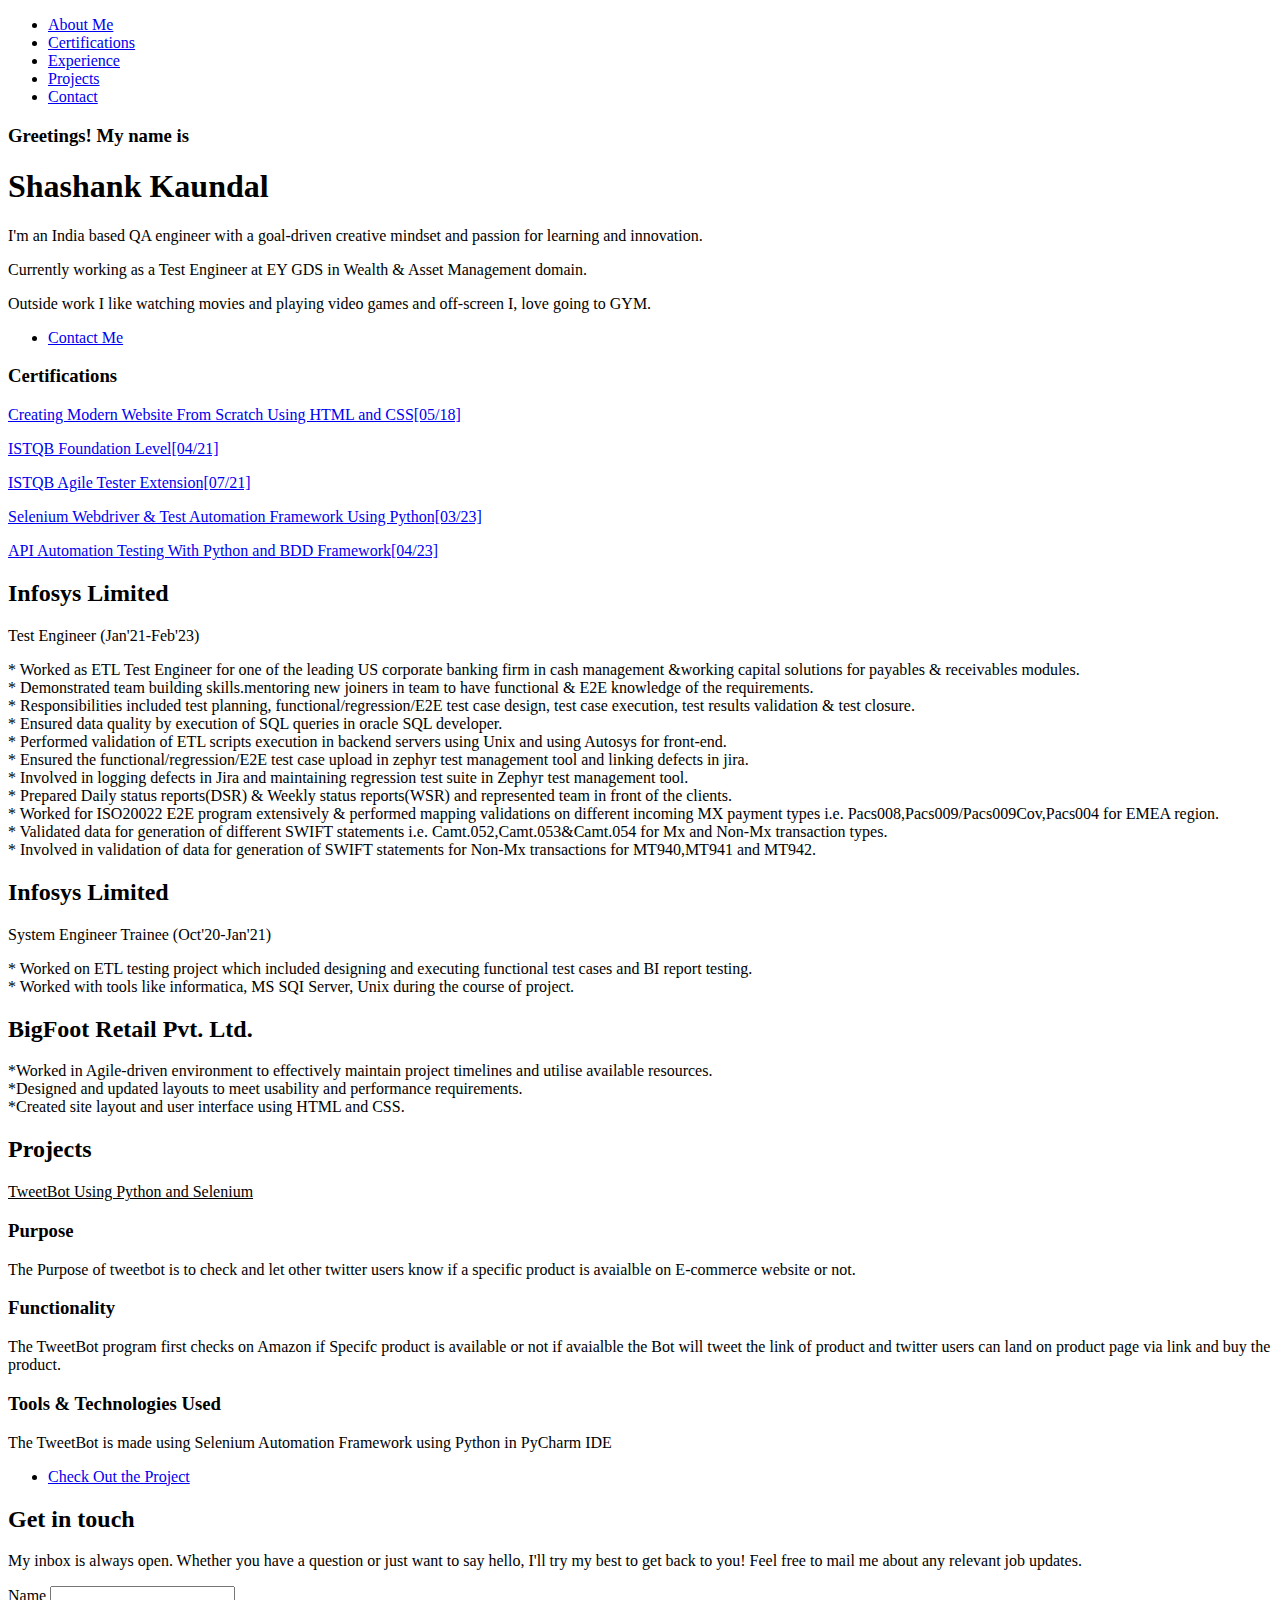
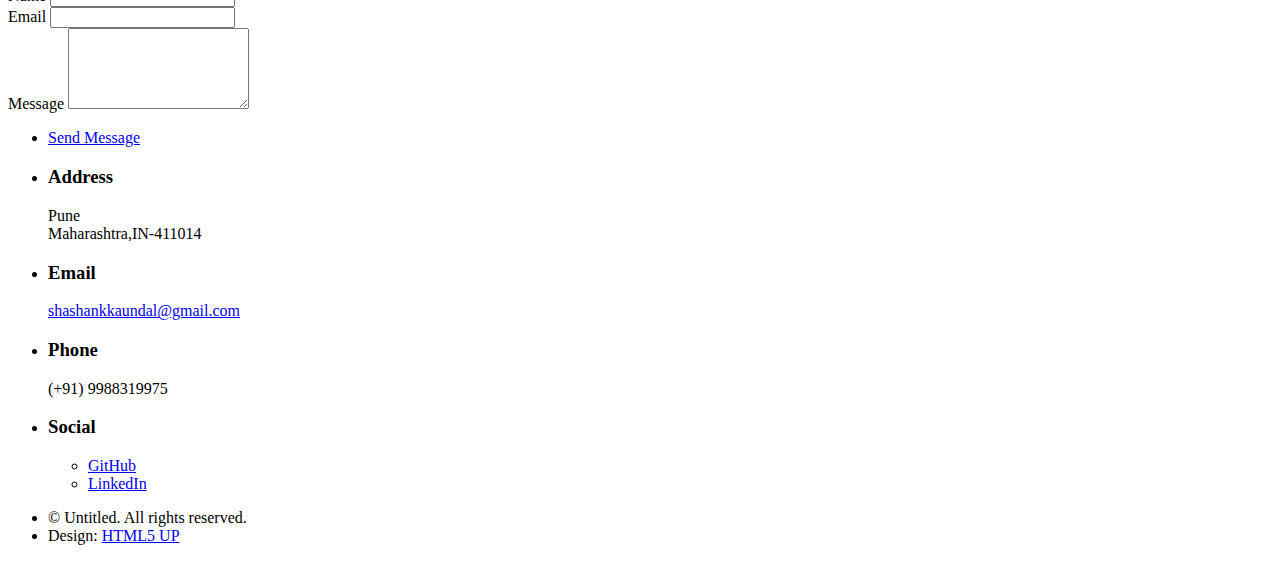
==== index.html @ abe7298a "Update index.html" ====
<!DOCTYPE HTML>
<!--
	Hyperspace by HTML5 UP
	html5up.net | @ajlkn
	Free for personal and commercial use under the CCA 3.0 license (html5up.net/license)
-->
<html>
	<head>
		<title>Shashank Kaundal|QA Engineer</title>
		<meta charset="utf-8" />
		<meta name="viewport" content="width=device-width, initial-scale=1, user-scalable=no" />
		<link rel="stylesheet" href="assets/css/main.css" />
		<noscript><link rel="stylesheet" href="assets/css/noscript.css" /></noscript>
	</head>
	<body class="is-preload">

		<!-- Sidebar -->
			<section id="sidebar">
				<div class="inner">
					<nav>
						<ul>
							<li><a href="#intro">About Me</a></li>
							<li><a href="#cert">Certifications</a></li>
							<li><a href="#one">Experience</a></li>
							<li><a href="#two">Projects</a></li>
							<li><a href="#three">Contact</a></li>
						</ul>
					</nav>
				</div>
			</section>

		<!-- Wrapper -->
			<div id="wrapper">

				<!-- Intro -->
					<section id="intro" class="wrapper style1 fullscreen fade-up">
						<div class="inner">
							<h3>Greetings! My name is</h3>
							<h1>Shashank Kaundal</h1>
							<p>I'm an India based QA engineer with a goal-driven creative mindset and passion for learning and innovation.</p>
							<p>Currently working as a Test Engineer at EY GDS in Wealth & Asset Management domain.</p>
							<p>Outside work I like watching movies and playing video games and off-screen I, love going to GYM.</p>
							<ul class="actions">
								<li><a href="mailto:shashankkaundal@gmail.com" class="button scrolly">Contact Me</a></li>
							</ul>
						</div>
					</section>
					<section id="cert" class="wrapper style1 fullscreen fade-up">
						<div class="inner">
							<h3>Certifications</h3>
							<p><a href="https://drive.google.com/file/d/1XDb8LuTOlUPNH7lsBdjl_20K98E5d70w/view?usp=share_link">Creating Modern Website From Scratch Using HTML and CSS[05/18]</a></p>
							<p><a href="https://drive.google.com/file/d/17c0tXVzZQD7dMfBLfpVG2YhZZdch17sy/view?usp=drivesdk">ISTQB Foundation Level[04/21]</a></p>
							<p><a href="https://drive.google.com/file/d/1-BPIuNKydvJemcDbdns-82IUdzL4tu5y/view?usp=drivesdk">ISTQB Agile Tester Extension[07/21]</a></p>
							<p><a href="https://drive.google.com/file/d/1f2ymbX5wOHM3FP0wJYSch7BmMf90cUG2/view?usp=share_link">Selenium Webdriver & Test Automation Framework Using Python[03/23]</a></p>
							<p><a href="https://drive.google.com/file/d/1tsW9XrGLV5YlXrchOOyZSAIXMHl1Oz5q/view?usp=drivesdk">API Automation Testing With Python and BDD Framework[04/23]</a></p>

						</div>
					</section>

				<!-- One -->
					<section id="one" class="wrapper style2 spotlights">
						<section>
							<div class="content">
								<div class="inner">
									<h2>Infosys Limited</h2>
									<p>Test Engineer (Jan'21-Feb'23)</p>
									<p>* Worked as ETL Test Engineer for one of the leading US corporate banking firm in cash management &working capital solutions for payables & receivables modules.</br>
									* Demonstrated team building skills.mentoring new joiners in team to have functional & E2E knowledge of the requirements.</br>
									* Responsibilities included test planning, functional/regression/E2E test case design, test case execution, test results validation & test closure.</br>
									* Ensured data quality by execution of SQL queries in oracle SQL developer.</br>
									* Performed validation of ETL scripts execution in backend servers using Unix and using Autosys for front-end.</br>
									* Ensured the functional/regression/E2E test case upload in zephyr test management tool and linking defects in jira.</br>
									* Involved in logging defects in Jira and maintaining regression test suite in Zephyr test management tool.</br>
									* Prepared Daily status reports(DSR) & Weekly status reports(WSR) and represented team in front of the clients.</br>
									* Worked for ISO20022 E2E program extensively & performed mapping validations on different incoming MX payment types i.e. Pacs008,Pacs009/Pacs009Cov,Pacs004 for EMEA region.</br>
									* Validated data for generation of different SWIFT statements i.e. Camt.052,Camt.053&Camt.054 for Mx and Non-Mx transaction types.</br>
									* Involved in validation of data for generation of SWIFT statements for Non-Mx transactions for MT940,MT941 and MT942.</br></p>
									<ul class="actions">
									<!--<li><a href="generic.html" class="button">Learn more</a></li>-->
									</ul>
								</div>
							</div>
						</section>
						<section>
							<!--<a href="#" class="image"><img src="images/pic02.jpg" alt="" data-position="top center" /></a>-->
							<div class="content">
								<div class="inner">
									<h2>Infosys Limited</h2>
									<p>System Engineer Trainee (Oct'20-Jan'21)</p>
									<p>* Worked on ETL testing project which included designing and executing functional test cases and BI report testing.</br>
									* Worked with tools like informatica, MS SQI Server, Unix during the course of project.</p>

									<ul class="actions">
										<!--<li><a href="generic.html" class="button">Learn more</a></li>-->
									</ul>
								</div>
							</div>
						</section>
						<section>
							<!--<a href="#" class="image"><img src="images/pic03.jpg" alt="" data-position="25% 25%" /></a>-->
							<div class="content">
								<div class="inner">
									<h2>BigFoot Retail Pvt. Ltd.</h2>
									<p>*Worked in Agile-driven environment to effectively maintain project timelines and utilise available resources.</br>
									   *Designed and updated layouts to meet usability and performance requirements.</br>
									   *Created site layout and user interface using HTML and CSS.</p>
									<ul class="actions">
										<!--<li><li><a href="generic.html" class="button">Learn more</a></li>-->
									</ul>
								</div>
							</div>
						</section>
					</section>

				<!-- Two -->
					<section id="two" class="wrapper style3 fade-up">
						<div class="inner">
							<h2>Projects</h2>
							<u><p>TweetBot Using Python and Selenium</br></p></u>
								<h3>Purpose</h3>
								<p>The Purpose of tweetbot is to check and let other twitter users know if a specific product is avaialble on E-commerce website or not.</p>
								<h3>Functionality</h3>
								<p>The TweetBot program first checks on Amazon if Specifc product is available or not if avaialble the Bot will tweet the link of product and twitter users can land on product page via link and buy the product.</p>
								<h3>Tools & Technologies Used</h3>
								<p>The TweetBot is made using Selenium Automation Framework using Python in PyCharm IDE</p>
								<ul class="actions">
								<li><a href="https://github.com/Shashankkaundal/MyTweetBot" class="button">Check Out the Project</a></li>
							</ul>

								<!--</p>
								<u><p>Automated Product Buying and Checkout on E-Commerce Website</br></p></u>
								<h3>Purpose</h3>
								<p>The Automated Product Buying and Checkout on E-Commerce Website helps user in logging into the account chose the desired product and help in checkout with a single click of execution of the program.</p>
								<h3>Functionality</h3>
								<p>The TweetBot program logins the user into E-Commerce website created using wordpress and then clicks on a product and verify the purchase in cart and does the checkout for logged in user.</p>
								<h3>Tools & Technologies Used</h3>
								<p>The Project is made using Selenium Automation Framework using Python involving Pytest Library and WordPress.</p>
								</p>

							<!--<div class="features">
								<section>
									<span class="icon solid major fa-code"></span>
									<h3>Lorem ipsum amet</h3>
									<p>Phasellus convallis elit id ullam corper amet et pulvinar. Duis aliquam turpis mauris, sed ultricies erat dapibus.</p>
								</section>
								<section>
									<span class="icon solid major fa-lock"></span>
									<h3>Aliquam sed nullam</h3>
									<p>Phasellus convallis elit id ullam corper amet et pulvinar. Duis aliquam turpis mauris, sed ultricies erat dapibus.</p>
								</section>
								<section>
									<span class="icon solid major fa-cog"></span>
									<h3>Sed erat ullam corper</h3>
									<p>Phasellus convallis elit id ullam corper amet et pulvinar. Duis aliquam turpis mauris, sed ultricies erat dapibus.</p>
								</section>
								<section>
									<span class="icon solid major fa-desktop"></span>
									<h3>Veroeros quis lorem</h3>
									<p>Phasellus convallis elit id ullam corper amet et pulvinar. Duis aliquam turpis mauris, sed ultricies erat dapibus.</p>
								</section>
								<section>
									<span class="icon solid major fa-link"></span>
									<h3>Urna quis bibendum</h3>
									<p>Phasellus convallis elit id ullam corper amet et pulvinar. Duis aliquam turpis mauris, sed ultricies erat dapibus.</p>
								</section>
								<section>
									<span class="icon major fa-gem"></span>
									<h3>Aliquam urna dapibus</h3>
									<p>Phasellus convallis elit id ullam corper amet et pulvinar. Duis aliquam turpis mauris, sed ultricies erat dapibus.</p>
								</section>
							</div>-->

							<!--<ul class="actions">
								<li><a href="add link" class="button">Check Out the Project</a></li>
							</ul>-->
						</div>
					</section>

				<!-- Three -->
					<section id="three" class="wrapper style1 fade-up">
						<div class="inner">
							<h2>Get in touch</h2>
							<p>My inbox is always open. Whether you have a question or just want to say hello, I'll try my best to get back to you! Feel free to mail me about any relevant job updates.</p>
							<div class="split style1">
								<section>
									<form method="post" action="#">
										<div class="fields">
											<div class="field half">
												<label for="name">Name</label>
												<input type="text" name="name" id="name" />
											</div>
											<div class="field half">
												<label for="email">Email</label>
												<input type="text" name="email" id="email" />
											</div>
											<div class="field">
												<label for="message">Message</label>
												<textarea name="message" id="message" rows="5"></textarea>
											</div>
										</div>
										<ul class="actions">
											<li><a href="mailto:shashankkaundal@gmail.com" class="button submit">Send Message</a></li>
										</ul>
									</form>
								</section>
								<section>
									<ul class="contact">
										<li>
											<h3>Address</h3>
											<span>Pune<br />
											Maharashtra,IN-411014<br /></span>
										</li>
										<li>
											<h3>Email</h3>
											<a href="mailto:shashankkaundal@gmail.com">shashankkaundal@gmail.com</a>
										</li>
										<li>
											<h3>Phone</h3>
											<span>(+91) 9988319975</span>
										</li>
										<li>
											<h3>Social</h3>
											<ul class="icons">
												<li><a href="https://github.com/Shashankkaundal" class="icon brands fa-github"><span class="label">GitHub</span></a></li>
												<li><a href="https://www.linkedin.com/in/shashank-kaundal/" class="icon brands fa-linkedin-in"><span class="label">LinkedIn</span></a></li>
											</ul>
										</li>
									</ul>
								</section>
							</div>
						</div>
					</section>

			</div>

		<!-- Footer -->
			<footer id="footer" class="wrapper style1-alt">
				<div class="inner">
					<ul class="menu">
						<li>&copy; Untitled. All rights reserved.</li><li>Design: <a href="http://html5up.net">HTML5 UP</a></li>
					</ul>
				</div>
			</footer>

		<!-- Scripts -->
			<script src="assets/js/jquery.min.js"></script>
			<script src="assets/js/jquery.scrollex.min.js"></script>
			<script src="assets/js/jquery.scrolly.min.js"></script>
			<script src="assets/js/browser.min.js"></script>
			<script src="assets/js/breakpoints.min.js"></script>
			<script src="assets/js/util.js"></script>
			<script src="assets/js/main.js"></script>

	</body>
</html>
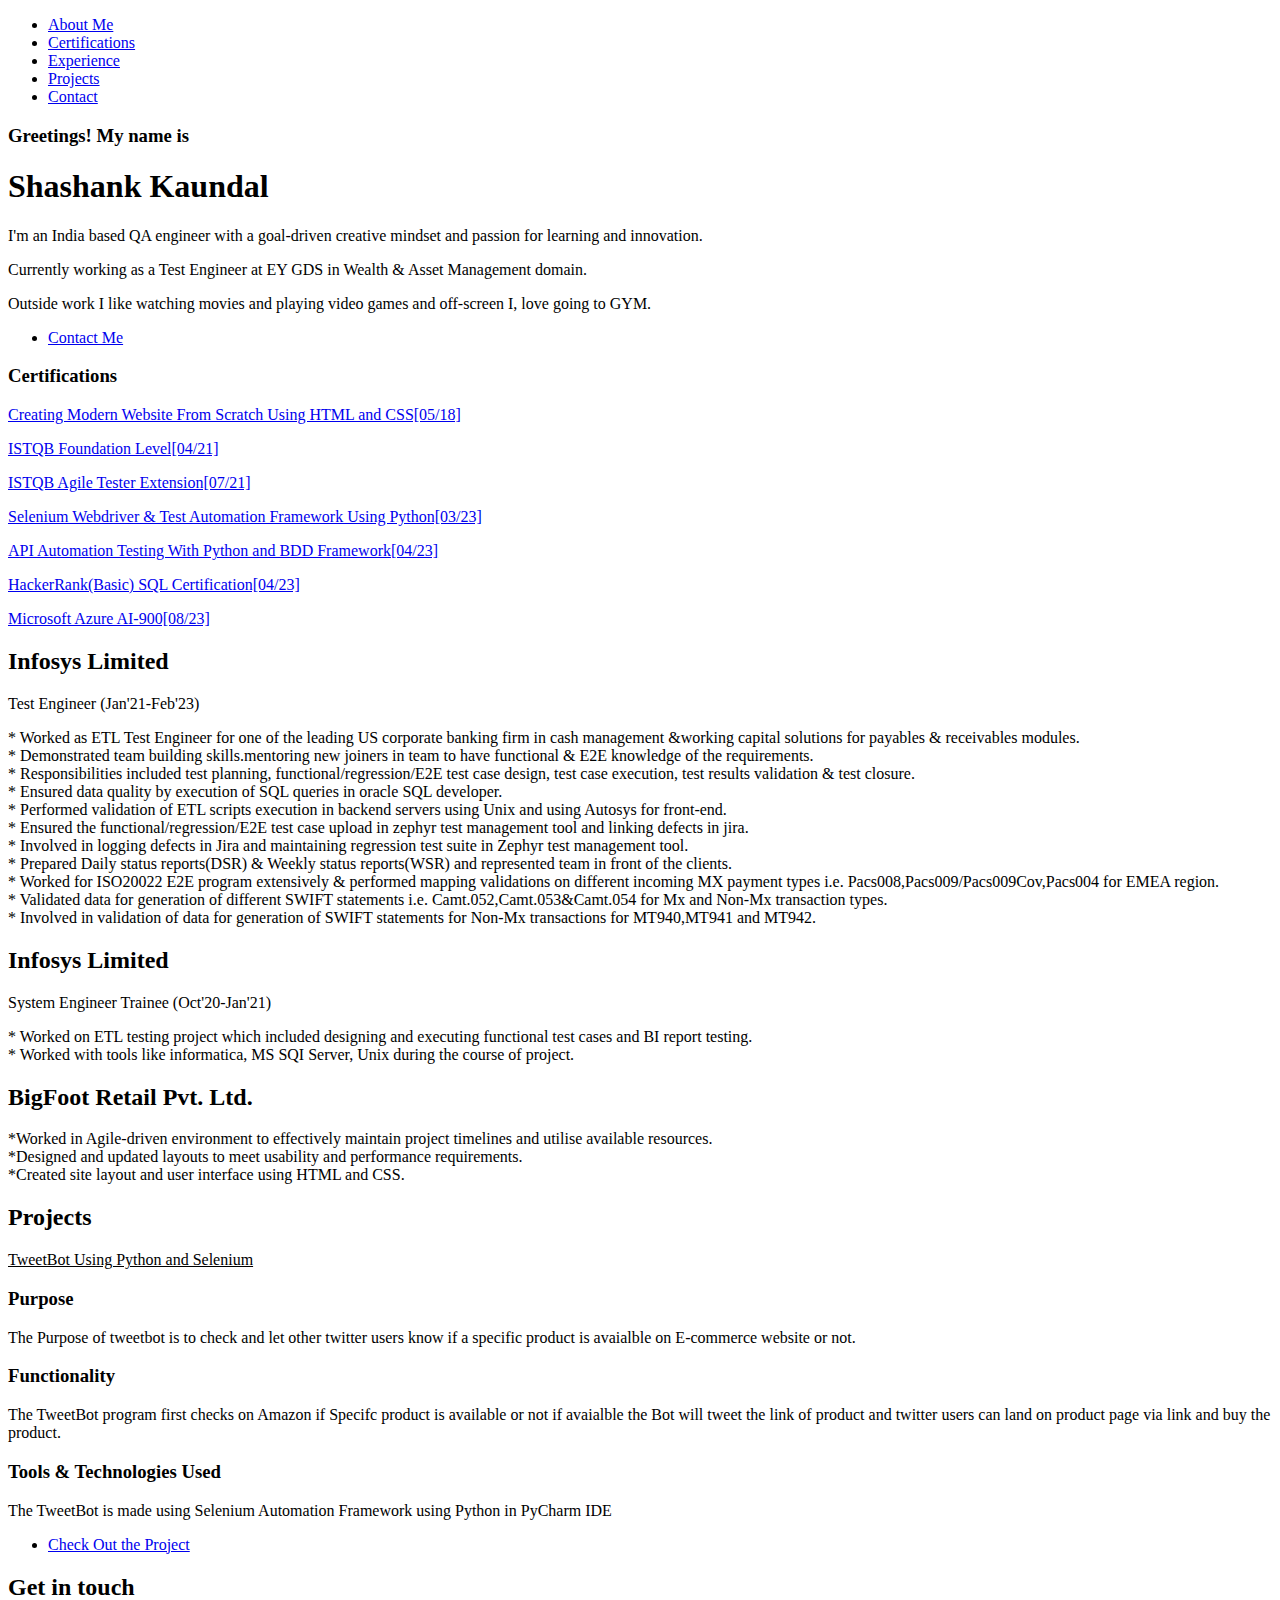
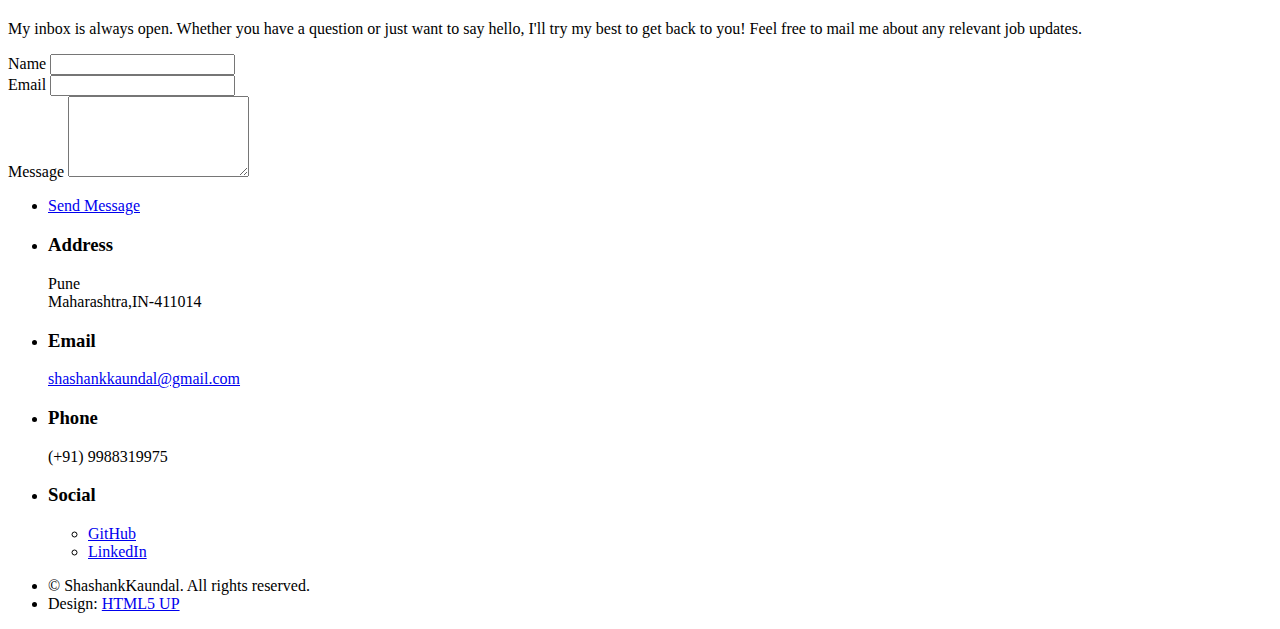
==== commit dc53942a: "Update index.html" ====
--- a/index.html
+++ b/index.html
@@ -53,6 +53,8 @@
 							<p><a href="https://drive.google.com/file/d/1-BPIuNKydvJemcDbdns-82IUdzL4tu5y/view?usp=drivesdk">ISTQB Agile Tester Extension[07/21]</a></p>
 							<p><a href="https://drive.google.com/file/d/1f2ymbX5wOHM3FP0wJYSch7BmMf90cUG2/view?usp=share_link">Selenium Webdriver & Test Automation Framework Using Python[03/23]</a></p>
 							<p><a href="https://drive.google.com/file/d/1tsW9XrGLV5YlXrchOOyZSAIXMHl1Oz5q/view?usp=drivesdk">API Automation Testing With Python and BDD Framework[04/23]</a></p>
+							<p><a href="https://drive.google.com/file/d/1MV-xZO0Cg_sKqHHGyJzh2O-heq4jQ8eX/view?usp=drivesdk">HackerRank(Basic) SQL Certification[04/23]</a></p>
+							<p><a href="https://drive.google.com/file/d/1Hx-9r-ZXdrudaIrZJKNpL_6H5CoU-_ID/view?usp=sharing">Microsoft Azure AI-900[08/23]</a></p>
 
 						</div>
 					</section>
@@ -237,7 +239,7 @@
 			<footer id="footer" class="wrapper style1-alt">
 				<div class="inner">
 					<ul class="menu">
-						<li>&copy; Untitled. All rights reserved.</li><li>Design: <a href="http://html5up.net">HTML5 UP</a></li>
+						<li>&copy; ShashankKaundal. All rights reserved.</li><li>Design: <a href="http://shashankkaundal.github.io">HTML5 UP</a></li>
 					</ul>
 				</div>
 			</footer>
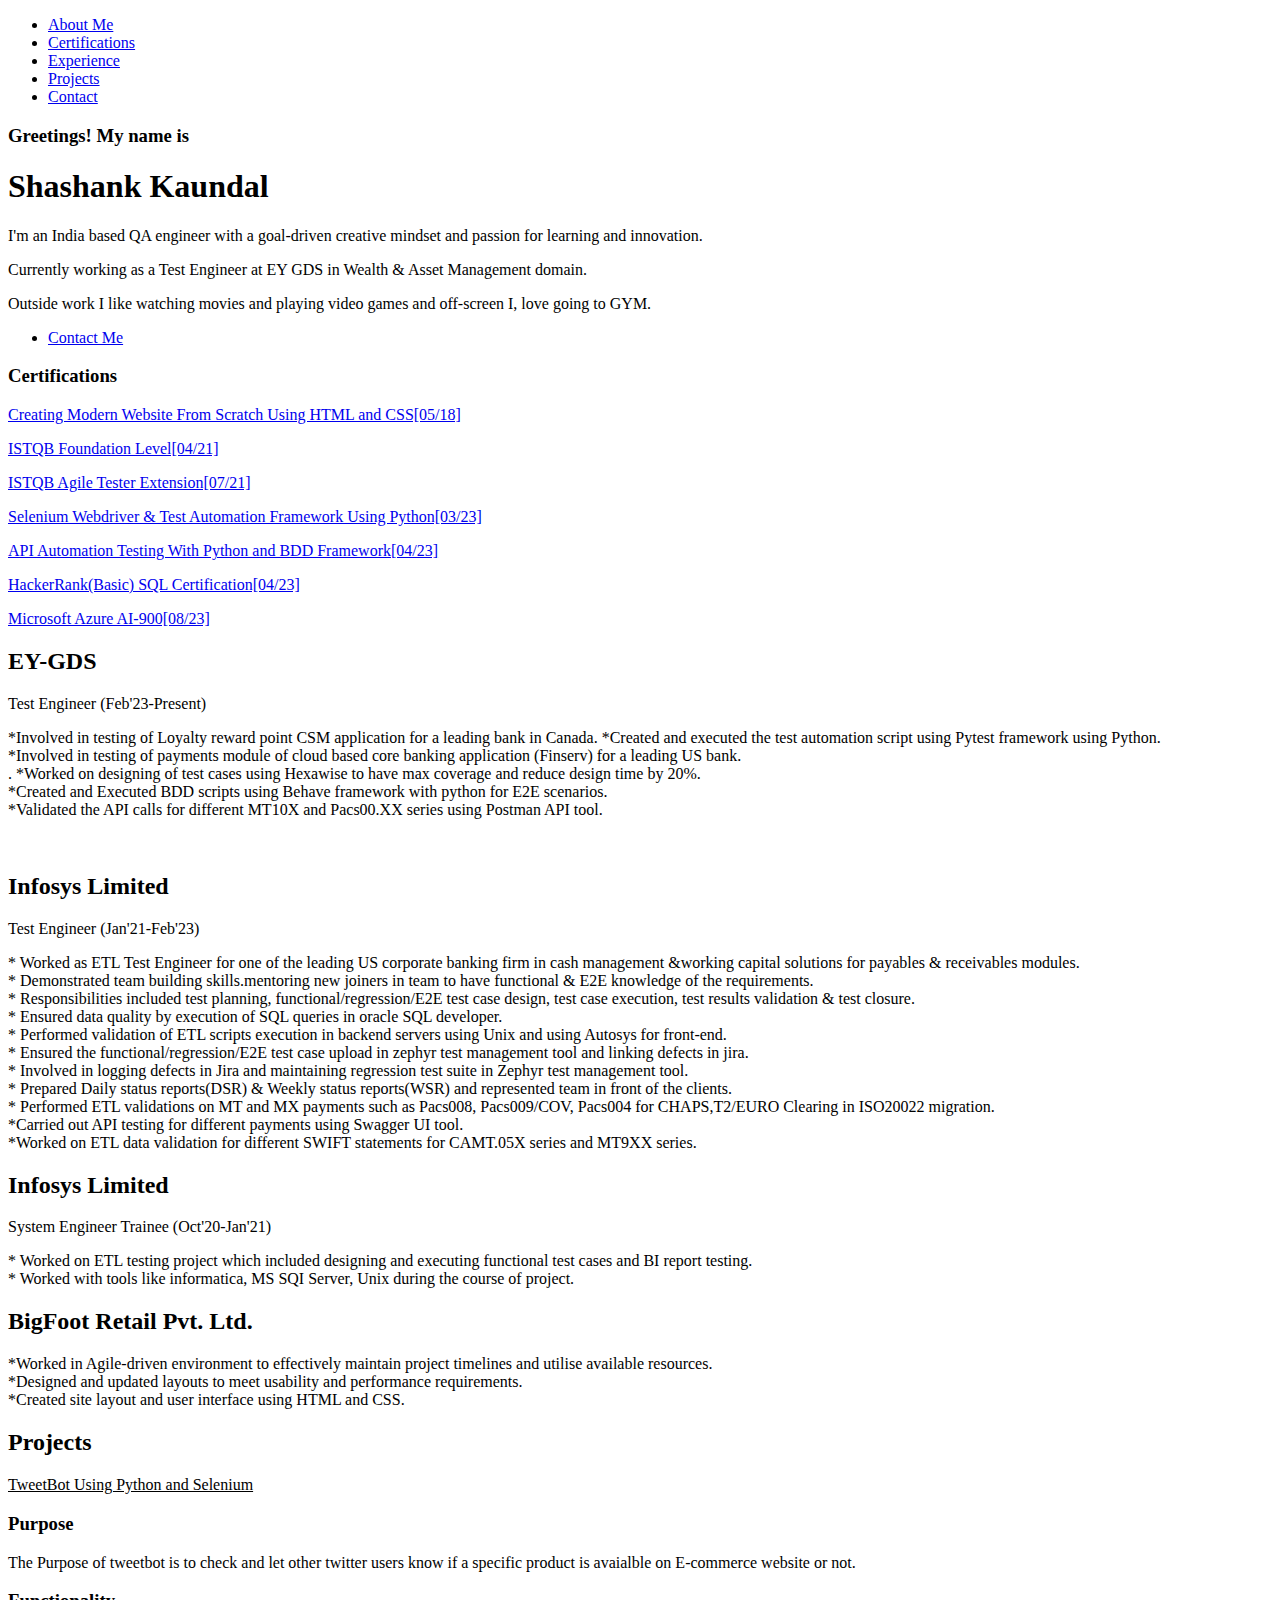
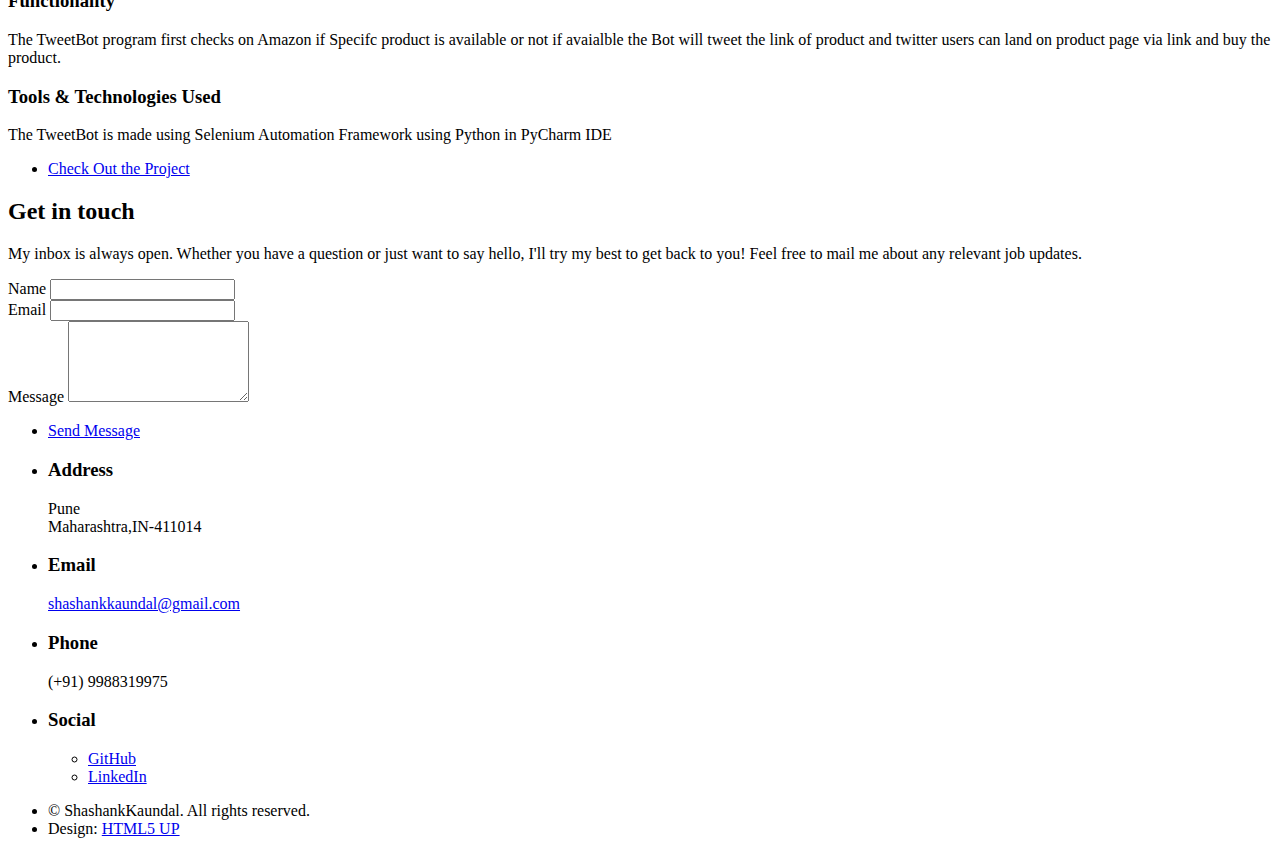
==== commit 28a4532a: "Update index.html" ====
--- a/index.html
+++ b/index.html
@@ -59,8 +59,29 @@
 						</div>
 					</section>
 
+				<section id="one" class="wrapper style1 spotlights">
+						<section>
+							<div class="content">
+								<div class="inner">
+									<h2>EY-GDS</h2>
+									<p>Test Engineer (Feb'23-Present)</p>
+									<p>*Involved in testing of Loyalty reward point CSM application for a leading bank in Canada.</br.
+									*Designed Functional Test scenarios & cases for CSM application to ensure testing of different credit/debit cards.</br>
+									*Created and executed the test automation script using Pytest framework using Python.</br>
+									*Involved in testing of payments module of cloud based core banking application (Finserv) for a leading US bank.</br>.
+									*Worked on designing of test cases using Hexawise to have max coverage and reduce design time by 20%.</br>
+									*Created and Executed BDD scripts using Behave framework with python for E2E scenarios.</br>
+									*Validated the API calls for different MT10X and Pacs00.XX series using Postman API tool.</br></p>
+									<p></br></p>
+									<ul class="actions">
+									<!--<li><a href="generic.html" class="button">Learn more</a></li>-->
+									</ul>
+								</div>
+							</div>
+						</section>
+						<section>
 				<!-- One -->
-					<section id="one" class="wrapper style2 spotlights">
+					<section id="two" class="wrapper style2 spotlights">
 						<section>
 							<div class="content">
 								<div class="inner">
@@ -74,9 +95,10 @@
 									* Ensured the functional/regression/E2E test case upload in zephyr test management tool and linking defects in jira.</br>
 									* Involved in logging defects in Jira and maintaining regression test suite in Zephyr test management tool.</br>
 									* Prepared Daily status reports(DSR) & Weekly status reports(WSR) and represented team in front of the clients.</br>
-									* Worked for ISO20022 E2E program extensively & performed mapping validations on different incoming MX payment types i.e. Pacs008,Pacs009/Pacs009Cov,Pacs004 for EMEA region.</br>
-									* Validated data for generation of different SWIFT statements i.e. Camt.052,Camt.053&Camt.054 for Mx and Non-Mx transaction types.</br>
-									* Involved in validation of data for generation of SWIFT statements for Non-Mx transactions for MT940,MT941 and MT942.</br></p>
+									* Performed ETL validations on MT and MX payments such as Pacs008, Pacs009/COV, Pacs004 for CHAPS,T2/EURO Clearing in ISO20022 migration.</br>
+									*Carried out API testing for different payments using Swagger UI tool.</br>
+									*Worked on ETL data validation for different SWIFT statements for CAMT.05X series and MT9XX series.</br>
+									</p>
 									<ul class="actions">
 									<!--<li><a href="generic.html" class="button">Learn more</a></li>-->
 									</ul>
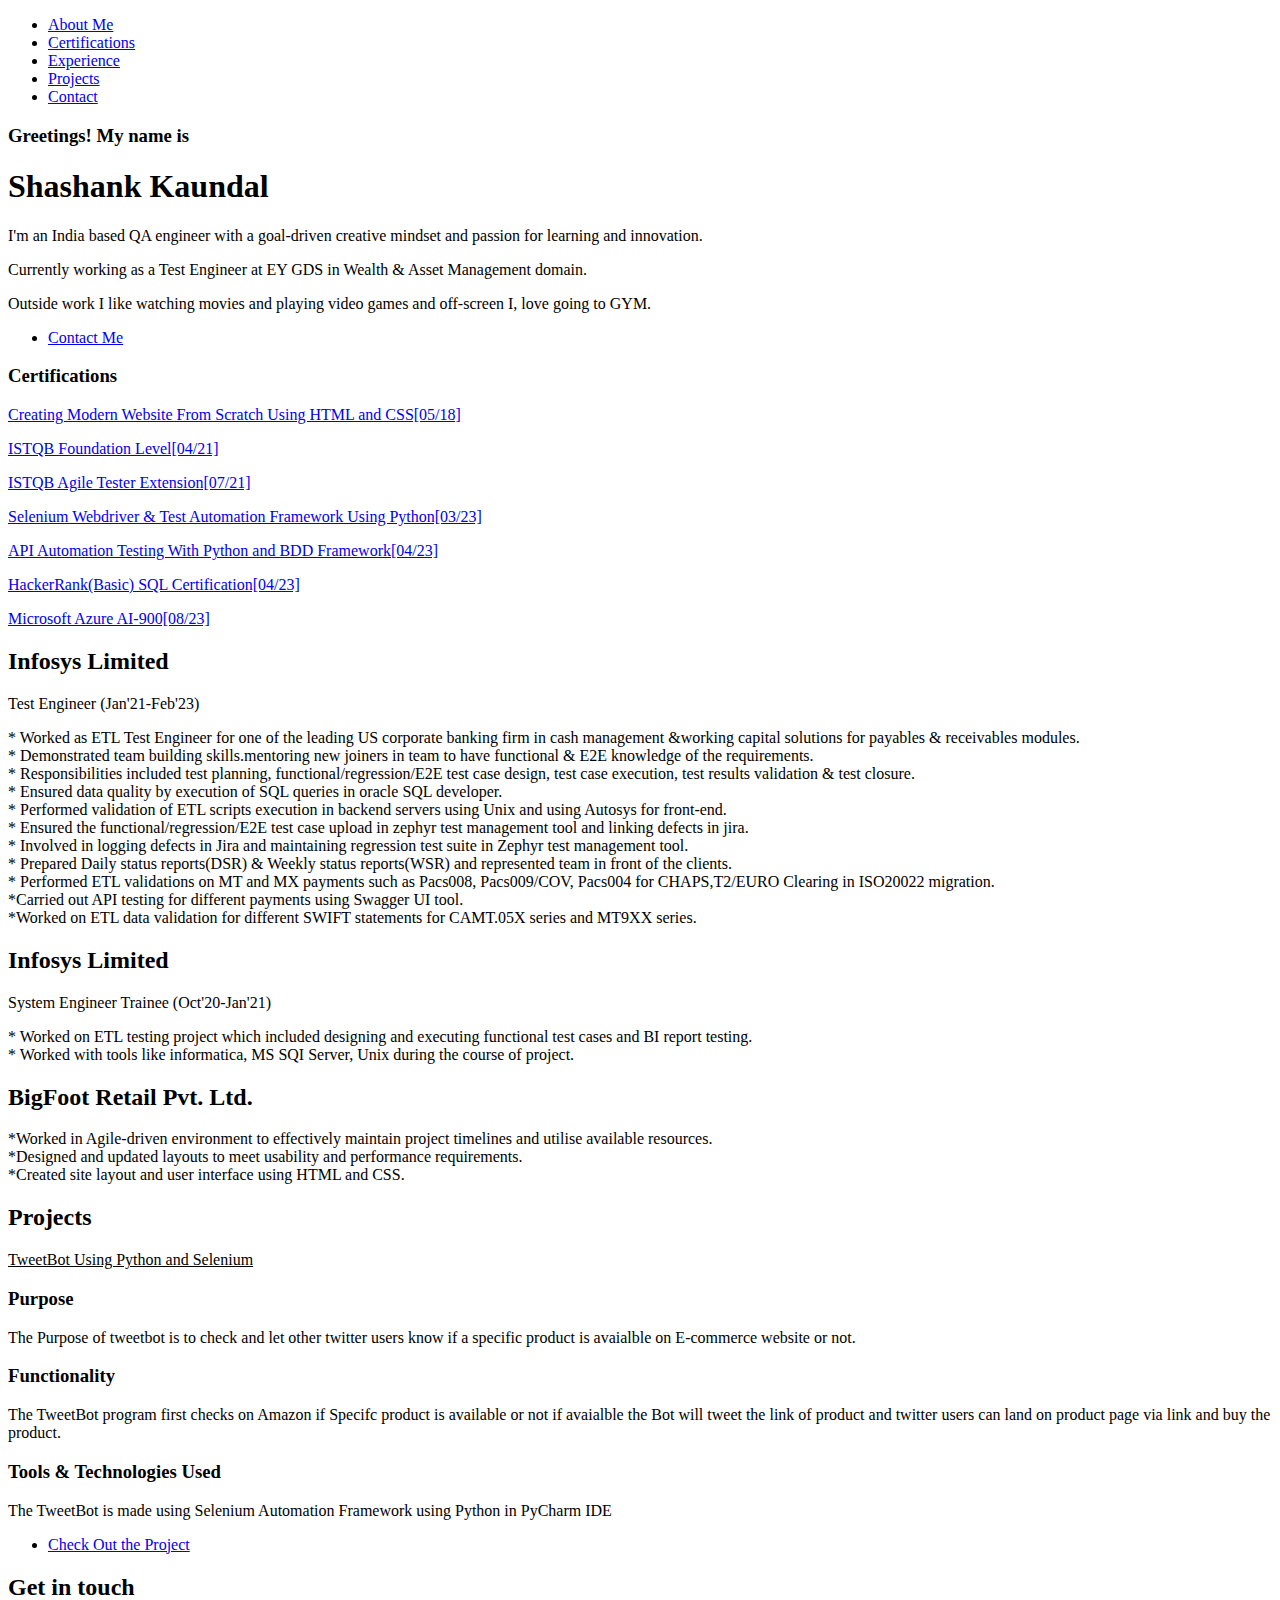
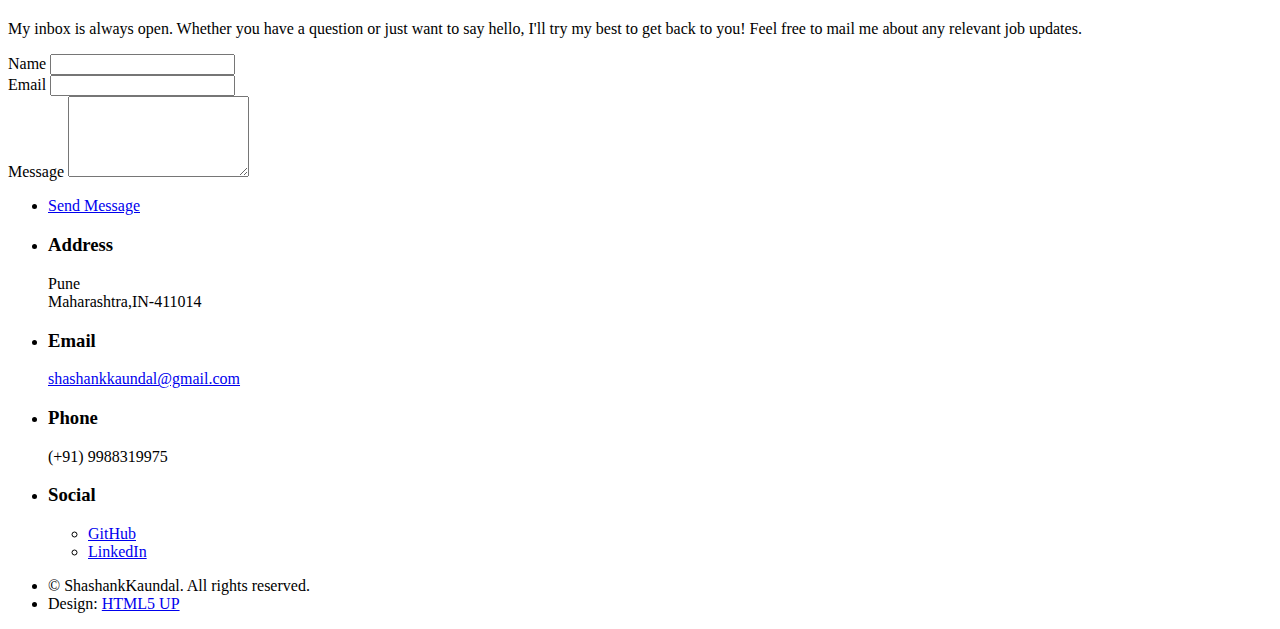
==== commit b1cdb03b: "Update index.html" ====
--- a/index.html
+++ b/index.html
@@ -59,27 +59,7 @@
 						</div>
 					</section>
 
-				<section id="one" class="wrapper style1 spotlights">
-						<section>
-							<div class="content">
-								<div class="inner">
-									<h2>EY-GDS</h2>
-									<p>Test Engineer (Feb'23-Present)</p>
-									<p>*Involved in testing of Loyalty reward point CSM application for a leading bank in Canada.</br.
-									*Designed Functional Test scenarios & cases for CSM application to ensure testing of different credit/debit cards.</br>
-									*Created and executed the test automation script using Pytest framework using Python.</br>
-									*Involved in testing of payments module of cloud based core banking application (Finserv) for a leading US bank.</br>.
-									*Worked on designing of test cases using Hexawise to have max coverage and reduce design time by 20%.</br>
-									*Created and Executed BDD scripts using Behave framework with python for E2E scenarios.</br>
-									*Validated the API calls for different MT10X and Pacs00.XX series using Postman API tool.</br></p>
-									<p></br></p>
-									<ul class="actions">
-									<!--<li><a href="generic.html" class="button">Learn more</a></li>-->
-									</ul>
-								</div>
-							</div>
-						</section>
-						<section>
+				
 				<!-- One -->
 					<section id="two" class="wrapper style2 spotlights">
 						<section>
@@ -137,7 +117,7 @@
 					</section>
 
 				<!-- Two -->
-					<section id="two" class="wrapper style3 fade-up">
+					<section id="three" class="wrapper style3 fade-up">
 						<div class="inner">
 							<h2>Projects</h2>
 							<u><p>TweetBot Using Python and Selenium</br></p></u>
@@ -201,7 +181,7 @@
 					</section>
 
 				<!-- Three -->
-					<section id="three" class="wrapper style1 fade-up">
+					<section id="four" class="wrapper style1 fade-up">
 						<div class="inner">
 							<h2>Get in touch</h2>
 							<p>My inbox is always open. Whether you have a question or just want to say hello, I'll try my best to get back to you! Feel free to mail me about any relevant job updates.</p>
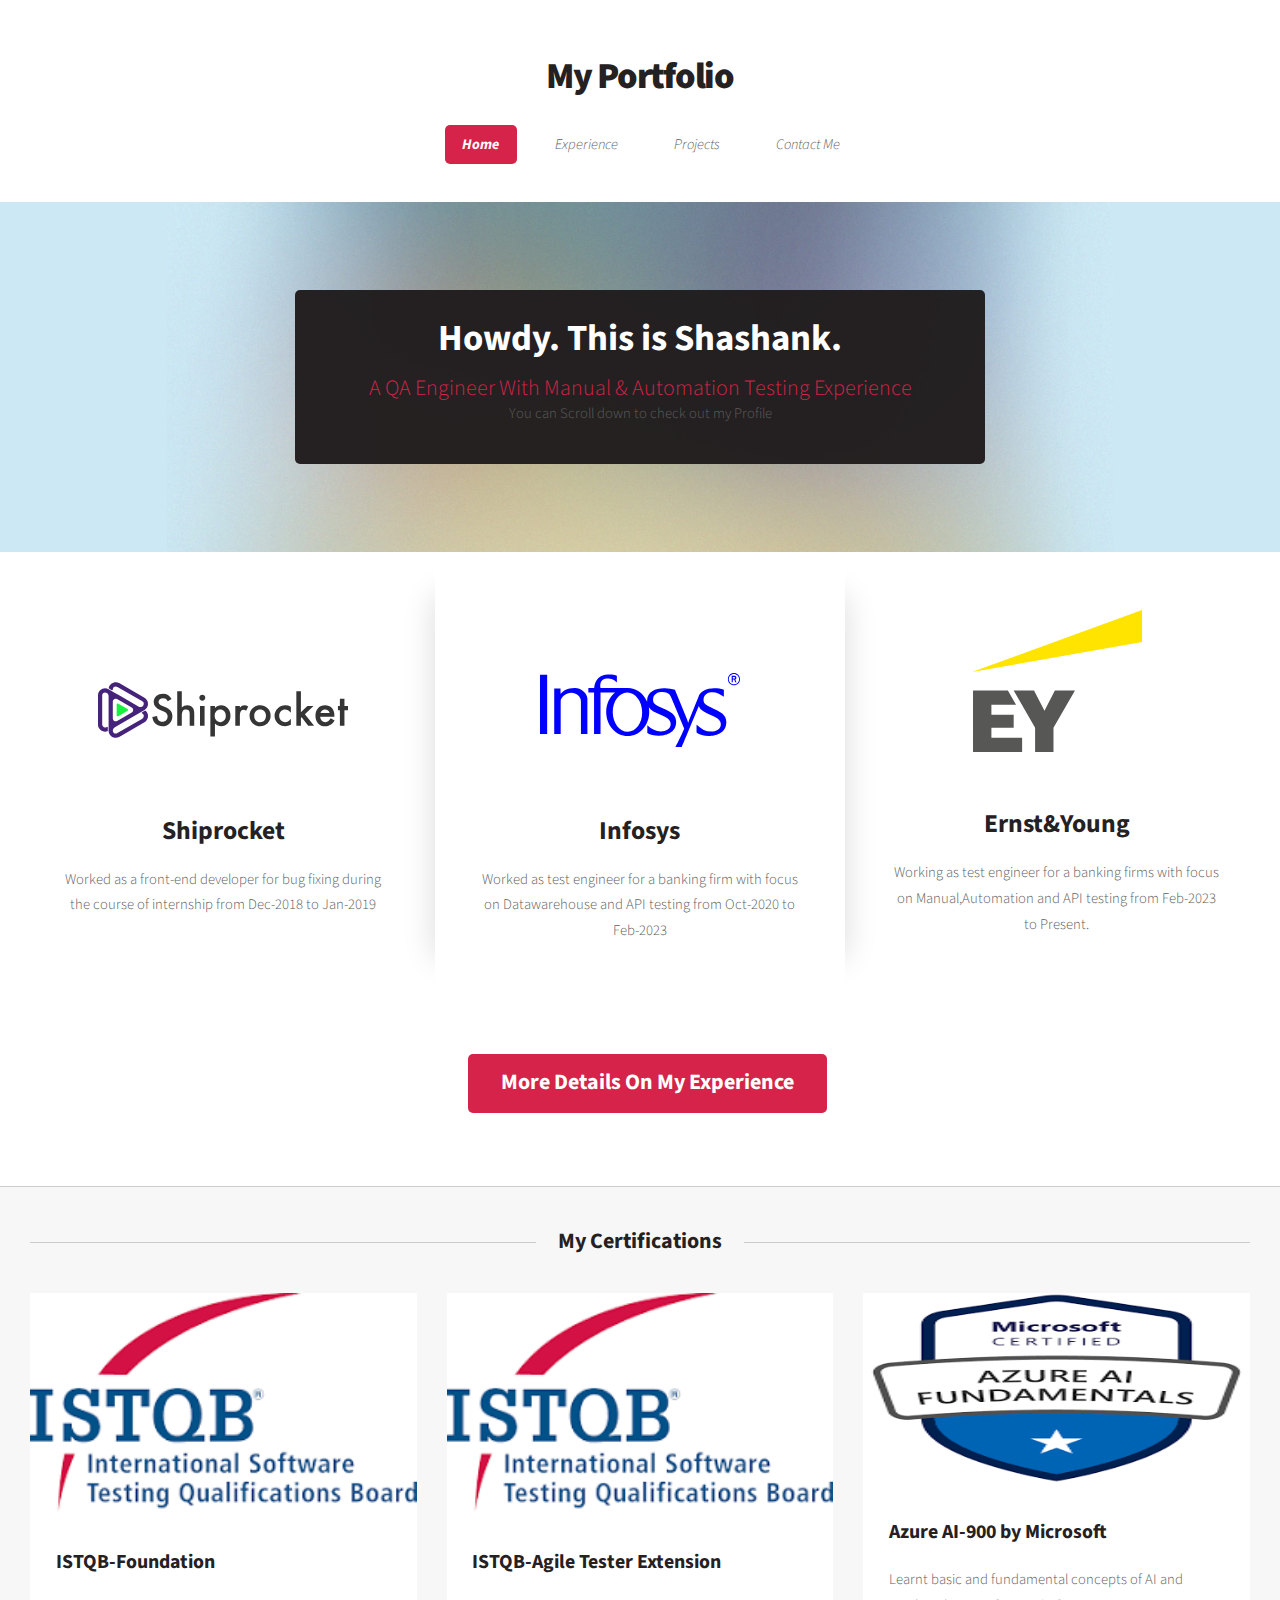
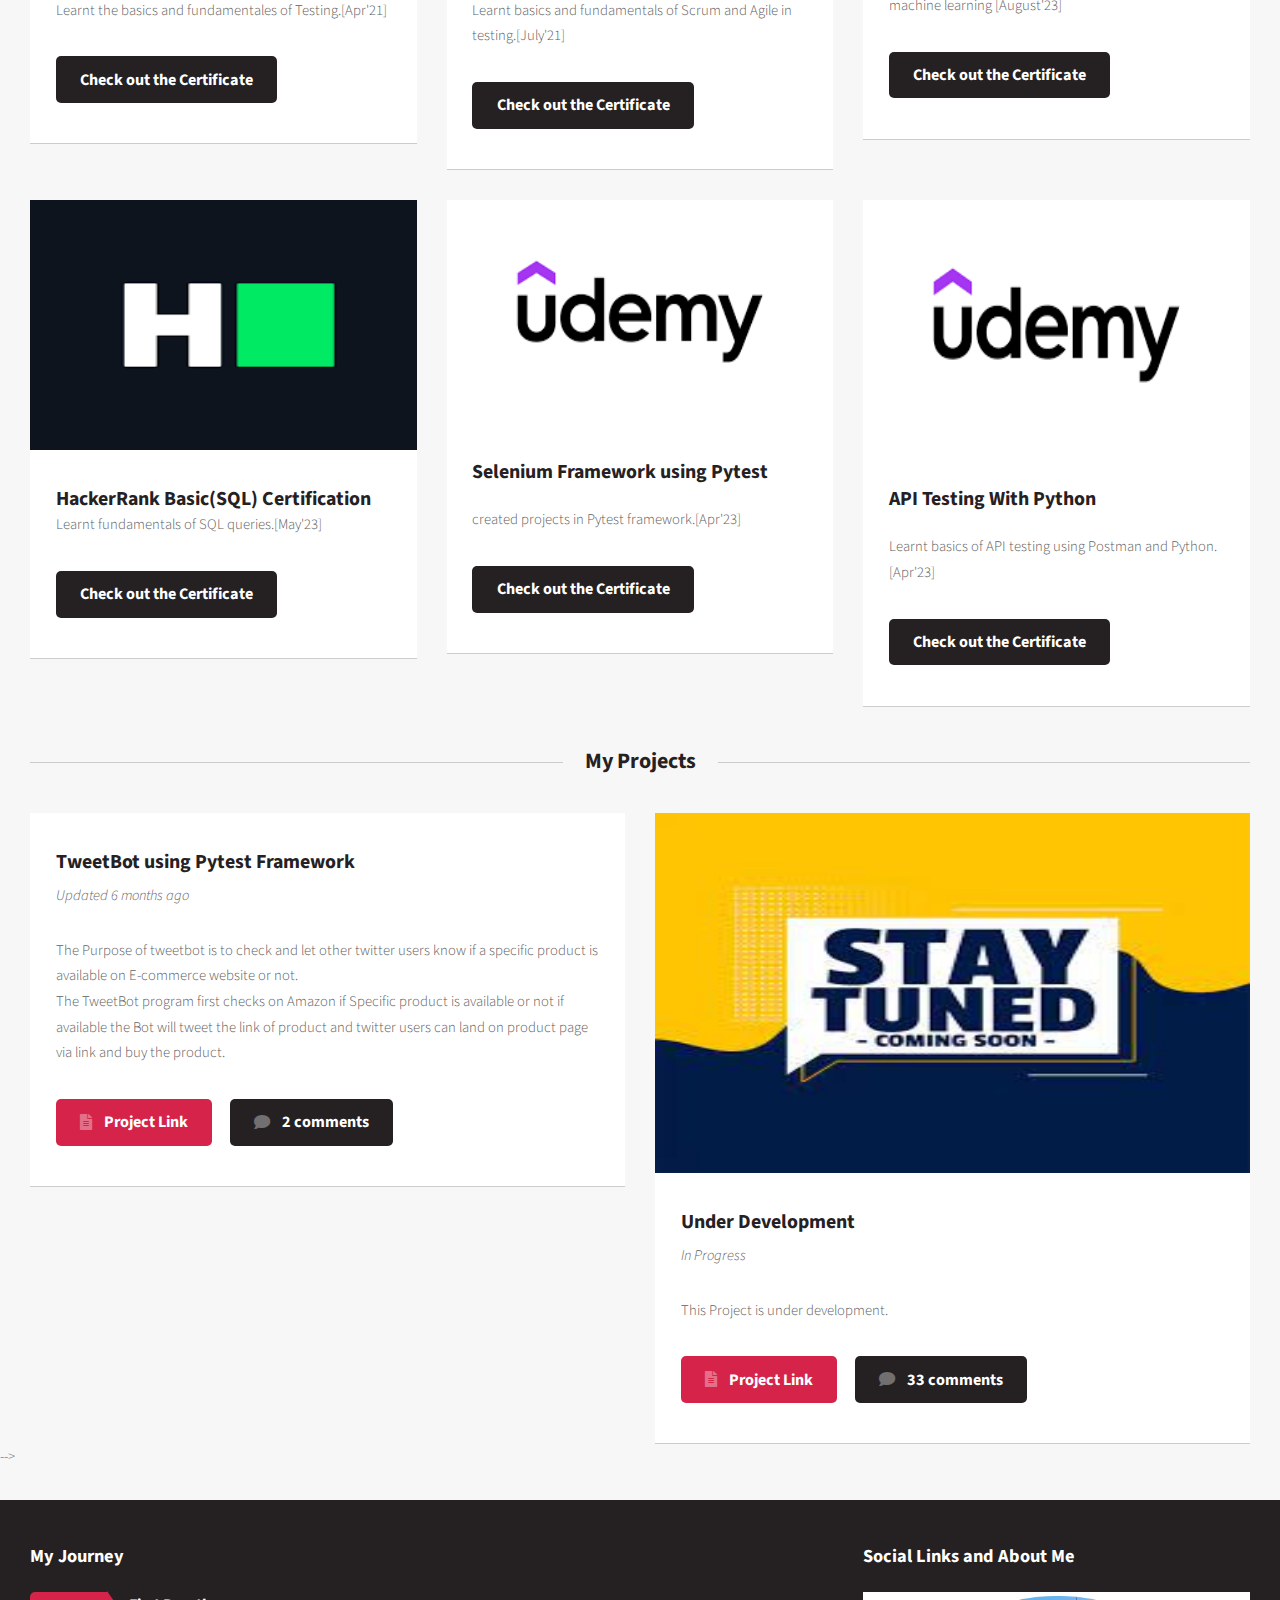
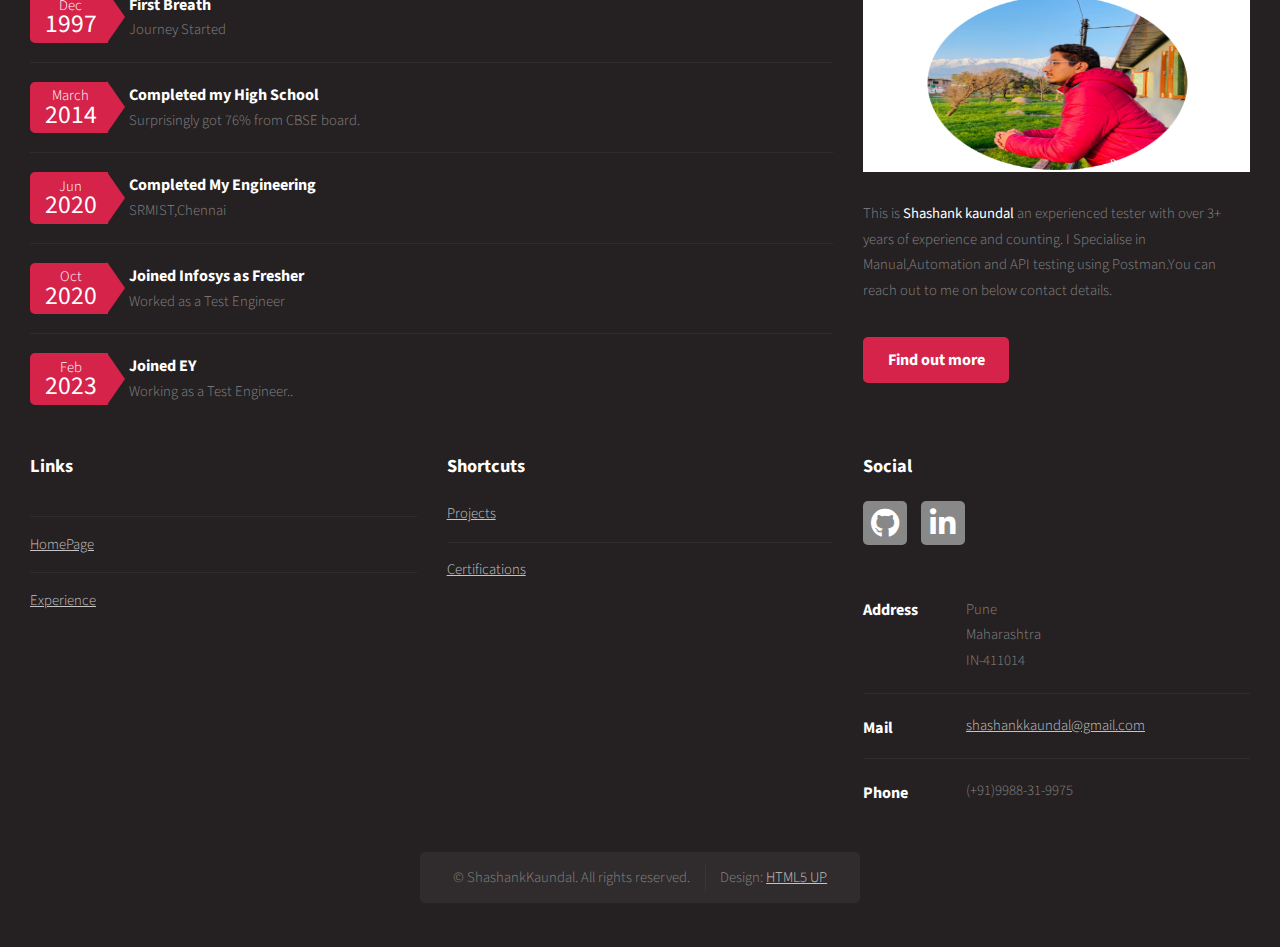
==== commit 281b8a24: "Add files via upload" ====
--- a/index.html
+++ b/index.html
@@ -1,259 +1,395 @@
-<!DOCTYPE HTML>
-<!--
-	Hyperspace by HTML5 UP
-	html5up.net | @ajlkn
-	Free for personal and commercial use under the CCA 3.0 license (html5up.net/license)
--->
-<html>
-	<head>
-		<title>Shashank Kaundal|QA Engineer</title>
-		<meta charset="utf-8" />
-		<meta name="viewport" content="width=device-width, initial-scale=1, user-scalable=no" />
-		<link rel="stylesheet" href="assets/css/main.css" />
-		<noscript><link rel="stylesheet" href="assets/css/noscript.css" /></noscript>
-	</head>
-	<body class="is-preload">
-
-		<!-- Sidebar -->
-			<section id="sidebar">
-				<div class="inner">
-					<nav>
-						<ul>
-							<li><a href="#intro">About Me</a></li>
-							<li><a href="#cert">Certifications</a></li>
-							<li><a href="#one">Experience</a></li>
-							<li><a href="#two">Projects</a></li>
-							<li><a href="#three">Contact</a></li>
-						</ul>
-					</nav>
-				</div>
-			</section>
-
-		<!-- Wrapper -->
-			<div id="wrapper">
-
-				<!-- Intro -->
-					<section id="intro" class="wrapper style1 fullscreen fade-up">
-						<div class="inner">
-							<h3>Greetings! My name is</h3>
-							<h1>Shashank Kaundal</h1>
-							<p>I'm an India based QA engineer with a goal-driven creative mindset and passion for learning and innovation.</p>
-							<p>Currently working as a Test Engineer at EY GDS in Wealth & Asset Management domain.</p>
-							<p>Outside work I like watching movies and playing video games and off-screen I, love going to GYM.</p>
-							<ul class="actions">
-								<li><a href="mailto:shashankkaundal@gmail.com" class="button scrolly">Contact Me</a></li>
-							</ul>
-						</div>
-					</section>
-					<section id="cert" class="wrapper style1 fullscreen fade-up">
-						<div class="inner">
-							<h3>Certifications</h3>
-							<p><a href="https://drive.google.com/file/d/1XDb8LuTOlUPNH7lsBdjl_20K98E5d70w/view?usp=share_link">Creating Modern Website From Scratch Using HTML and CSS[05/18]</a></p>
-							<p><a href="https://drive.google.com/file/d/17c0tXVzZQD7dMfBLfpVG2YhZZdch17sy/view?usp=drivesdk">ISTQB Foundation Level[04/21]</a></p>
-							<p><a href="https://drive.google.com/file/d/1-BPIuNKydvJemcDbdns-82IUdzL4tu5y/view?usp=drivesdk">ISTQB Agile Tester Extension[07/21]</a></p>
-							<p><a href="https://drive.google.com/file/d/1f2ymbX5wOHM3FP0wJYSch7BmMf90cUG2/view?usp=share_link">Selenium Webdriver & Test Automation Framework Using Python[03/23]</a></p>
-							<p><a href="https://drive.google.com/file/d/1tsW9XrGLV5YlXrchOOyZSAIXMHl1Oz5q/view?usp=drivesdk">API Automation Testing With Python and BDD Framework[04/23]</a></p>
-							<p><a href="https://drive.google.com/file/d/1MV-xZO0Cg_sKqHHGyJzh2O-heq4jQ8eX/view?usp=drivesdk">HackerRank(Basic) SQL Certification[04/23]</a></p>
-							<p><a href="https://drive.google.com/file/d/1Hx-9r-ZXdrudaIrZJKNpL_6H5CoU-_ID/view?usp=sharing">Microsoft Azure AI-900[08/23]</a></p>
-
-						</div>
-					</section>
-
-				
-				<!-- One -->
-					<section id="two" class="wrapper style2 spotlights">
-						<section>
-							<div class="content">
-								<div class="inner">
-									<h2>Infosys Limited</h2>
-									<p>Test Engineer (Jan'21-Feb'23)</p>
-									<p>* Worked as ETL Test Engineer for one of the leading US corporate banking firm in cash management &working capital solutions for payables & receivables modules.</br>
-									* Demonstrated team building skills.mentoring new joiners in team to have functional & E2E knowledge of the requirements.</br>
-									* Responsibilities included test planning, functional/regression/E2E test case design, test case execution, test results validation & test closure.</br>
-									* Ensured data quality by execution of SQL queries in oracle SQL developer.</br>
-									* Performed validation of ETL scripts execution in backend servers using Unix and using Autosys for front-end.</br>
-									* Ensured the functional/regression/E2E test case upload in zephyr test management tool and linking defects in jira.</br>
-									* Involved in logging defects in Jira and maintaining regression test suite in Zephyr test management tool.</br>
-									* Prepared Daily status reports(DSR) & Weekly status reports(WSR) and represented team in front of the clients.</br>
-									* Performed ETL validations on MT and MX payments such as Pacs008, Pacs009/COV, Pacs004 for CHAPS,T2/EURO Clearing in ISO20022 migration.</br>
-									*Carried out API testing for different payments using Swagger UI tool.</br>
-									*Worked on ETL data validation for different SWIFT statements for CAMT.05X series and MT9XX series.</br>
-									</p>
-									<ul class="actions">
-									<!--<li><a href="generic.html" class="button">Learn more</a></li>-->
-									</ul>
-								</div>
-							</div>
-						</section>
-						<section>
-							<!--<a href="#" class="image"><img src="images/pic02.jpg" alt="" data-position="top center" /></a>-->
-							<div class="content">
-								<div class="inner">
-									<h2>Infosys Limited</h2>
-									<p>System Engineer Trainee (Oct'20-Jan'21)</p>
-									<p>* Worked on ETL testing project which included designing and executing functional test cases and BI report testing.</br>
-									* Worked with tools like informatica, MS SQI Server, Unix during the course of project.</p>
-
-									<ul class="actions">
-										<!--<li><a href="generic.html" class="button">Learn more</a></li>-->
-									</ul>
-								</div>
-							</div>
-						</section>
-						<section>
-							<!--<a href="#" class="image"><img src="images/pic03.jpg" alt="" data-position="25% 25%" /></a>-->
-							<div class="content">
-								<div class="inner">
-									<h2>BigFoot Retail Pvt. Ltd.</h2>
-									<p>*Worked in Agile-driven environment to effectively maintain project timelines and utilise available resources.</br>
-									   *Designed and updated layouts to meet usability and performance requirements.</br>
-									   *Created site layout and user interface using HTML and CSS.</p>
-									<ul class="actions">
-										<!--<li><li><a href="generic.html" class="button">Learn more</a></li>-->
-									</ul>
-								</div>
-							</div>
-						</section>
-					</section>
-
-				<!-- Two -->
-					<section id="three" class="wrapper style3 fade-up">
-						<div class="inner">
-							<h2>Projects</h2>
-							<u><p>TweetBot Using Python and Selenium</br></p></u>
-								<h3>Purpose</h3>
-								<p>The Purpose of tweetbot is to check and let other twitter users know if a specific product is avaialble on E-commerce website or not.</p>
-								<h3>Functionality</h3>
-								<p>The TweetBot program first checks on Amazon if Specifc product is available or not if avaialble the Bot will tweet the link of product and twitter users can land on product page via link and buy the product.</p>
-								<h3>Tools & Technologies Used</h3>
-								<p>The TweetBot is made using Selenium Automation Framework using Python in PyCharm IDE</p>
-								<ul class="actions">
-								<li><a href="https://github.com/Shashankkaundal/MyTweetBot" class="button">Check Out the Project</a></li>
-							</ul>
-
-								<!--</p>
-								<u><p>Automated Product Buying and Checkout on E-Commerce Website</br></p></u>
-								<h3>Purpose</h3>
-								<p>The Automated Product Buying and Checkout on E-Commerce Website helps user in logging into the account chose the desired product and help in checkout with a single click of execution of the program.</p>
-								<h3>Functionality</h3>
-								<p>The TweetBot program logins the user into E-Commerce website created using wordpress and then clicks on a product and verify the purchase in cart and does the checkout for logged in user.</p>
-								<h3>Tools & Technologies Used</h3>
-								<p>The Project is made using Selenium Automation Framework using Python involving Pytest Library and WordPress.</p>
-								</p>
-
-							<!--<div class="features">
-								<section>
-									<span class="icon solid major fa-code"></span>
-									<h3>Lorem ipsum amet</h3>
-									<p>Phasellus convallis elit id ullam corper amet et pulvinar. Duis aliquam turpis mauris, sed ultricies erat dapibus.</p>
-								</section>
-								<section>
-									<span class="icon solid major fa-lock"></span>
-									<h3>Aliquam sed nullam</h3>
-									<p>Phasellus convallis elit id ullam corper amet et pulvinar. Duis aliquam turpis mauris, sed ultricies erat dapibus.</p>
-								</section>
-								<section>
-									<span class="icon solid major fa-cog"></span>
-									<h3>Sed erat ullam corper</h3>
-									<p>Phasellus convallis elit id ullam corper amet et pulvinar. Duis aliquam turpis mauris, sed ultricies erat dapibus.</p>
-								</section>
-								<section>
-									<span class="icon solid major fa-desktop"></span>
-									<h3>Veroeros quis lorem</h3>
-									<p>Phasellus convallis elit id ullam corper amet et pulvinar. Duis aliquam turpis mauris, sed ultricies erat dapibus.</p>
-								</section>
-								<section>
-									<span class="icon solid major fa-link"></span>
-									<h3>Urna quis bibendum</h3>
-									<p>Phasellus convallis elit id ullam corper amet et pulvinar. Duis aliquam turpis mauris, sed ultricies erat dapibus.</p>
-								</section>
-								<section>
-									<span class="icon major fa-gem"></span>
-									<h3>Aliquam urna dapibus</h3>
-									<p>Phasellus convallis elit id ullam corper amet et pulvinar. Duis aliquam turpis mauris, sed ultricies erat dapibus.</p>
-								</section>
-							</div>-->
-
-							<!--<ul class="actions">
-								<li><a href="add link" class="button">Check Out the Project</a></li>
-							</ul>-->
-						</div>
-					</section>
-
-				<!-- Three -->
-					<section id="four" class="wrapper style1 fade-up">
-						<div class="inner">
-							<h2>Get in touch</h2>
-							<p>My inbox is always open. Whether you have a question or just want to say hello, I'll try my best to get back to you! Feel free to mail me about any relevant job updates.</p>
-							<div class="split style1">
-								<section>
-									<form method="post" action="#">
-										<div class="fields">
-											<div class="field half">
-												<label for="name">Name</label>
-												<input type="text" name="name" id="name" />
-											</div>
-											<div class="field half">
-												<label for="email">Email</label>
-												<input type="text" name="email" id="email" />
-											</div>
-											<div class="field">
-												<label for="message">Message</label>
-												<textarea name="message" id="message" rows="5"></textarea>
-											</div>
-										</div>
-										<ul class="actions">
-											<li><a href="mailto:shashankkaundal@gmail.com" class="button submit">Send Message</a></li>
-										</ul>
-									</form>
-								</section>
-								<section>
-									<ul class="contact">
-										<li>
-											<h3>Address</h3>
-											<span>Pune<br />
-											Maharashtra,IN-411014<br /></span>
-										</li>
-										<li>
-											<h3>Email</h3>
-											<a href="mailto:shashankkaundal@gmail.com">shashankkaundal@gmail.com</a>
-										</li>
-										<li>
-											<h3>Phone</h3>
-											<span>(+91) 9988319975</span>
-										</li>
-										<li>
-											<h3>Social</h3>
-											<ul class="icons">
-												<li><a href="https://github.com/Shashankkaundal" class="icon brands fa-github"><span class="label">GitHub</span></a></li>
-												<li><a href="https://www.linkedin.com/in/shashank-kaundal/" class="icon brands fa-linkedin-in"><span class="label">LinkedIn</span></a></li>
-											</ul>
-										</li>
-									</ul>
-								</section>
-							</div>
-						</div>
-					</section>
-
-			</div>
-
-		<!-- Footer -->
-			<footer id="footer" class="wrapper style1-alt">
-				<div class="inner">
-					<ul class="menu">
-						<li>&copy; ShashankKaundal. All rights reserved.</li><li>Design: <a href="http://shashankkaundal.github.io">HTML5 UP</a></li>
-					</ul>
-				</div>
-			</footer>
-
-		<!-- Scripts -->
-			<script src="assets/js/jquery.min.js"></script>
-			<script src="assets/js/jquery.scrollex.min.js"></script>
-			<script src="assets/js/jquery.scrolly.min.js"></script>
-			<script src="assets/js/browser.min.js"></script>
-			<script src="assets/js/breakpoints.min.js"></script>
-			<script src="assets/js/util.js"></script>
-			<script src="assets/js/main.js"></script>
-
-	</body>
-</html>
+<!DOCTYPE HTML>
+<!--
+	Dopetrope by HTML5 UP
+	html5up.net | @ajlkn
+	Free for personal and commercial use under the CCA 3.0 license (html5up.net/license)
+-->
+<html>
+	<head>
+		<title>Shashank kaundal Portfolio</title>
+		<meta charset="utf-8" />
+		<meta name="viewport" content="width=device-width, initial-scale=1, user-scalable=no" />
+		<link rel="stylesheet" href="assets/css/main.css" />
+	</head>
+	<body class="homepage is-preload">
+		<div id="page-wrapper">
+
+			<!-- Header -->
+				<section id="header">
+
+					<!-- Logo -->
+						<h1><a href="index.html">My Portfolio</a></h1>
+
+					<!-- Nav -->
+						<nav id="nav">
+							<ul>
+								<li class="current"><a href="index.html">Home</a></li>
+								<!--<li>
+									<a href="#">Dropdown</a>
+									<ul>
+										<li><a href="#">Lorem ipsum dolor</a></li>
+										<li><a href="#">Magna phasellus</a></li>
+										<li><a href="#">Etiam dolore nisl</a></li>
+										<li>
+											<a href="#">Phasellus consequat</a>
+											<ul>
+												<li><a href="#">Magna phasellus</a></li>
+												<li><a href="#">Etiam dolore nisl</a></li>
+												<li><a href="#">Veroeros feugiat</a></li>
+												<li><a href="#">Nisl sed aliquam</a></li>
+												<li><a href="#">Dolore adipiscing</a></li>
+											</ul>
+										</li>
+										<li><a href="#">Veroeros feugiat</a></li>
+									</ul>
+								</li>-->
+								<li><a href="left-sidebar.html">Experience</a></li>
+								<li><a href="right-sidebar.html">Projects</a></li>
+								<li><a href="no-sidebar.html">Contact Me</a></li>
+							</ul>
+						</nav>
+
+					<!-- Banner -->
+						<section id="banner">
+							<header>
+								<h2>Howdy. This is Shashank.</h2>
+								<p>A QA Engineer With Manual & Automation Testing Experience</p>
+								<p1>You can Scroll down to check out my Profile</p1>
+							</header>
+						</section>
+
+					<!-- Intro -->
+						<section id="intro" class="container">
+							<div class="row">
+
+								<div class="col-4 col-12-medium">
+							
+									<section class="first">
+										<!--<i class="icon solid featured fa-cog"></i><-->
+										<svg xmlns="http://www.w3.org/2000/svg" width="250" height="200" xml:space="preserve" style="enable-background:new 0 0 854.34 189.9" viewBox="0 0 854.34 189.9">
+  <path d="m65.29 132.47 50.13-28.94c6.63-3.83 6.63-13.39 0-17.21L66.37 58c-8.82-5.09-15.74 1.6-15.74 8.13v57.59c0 6.94 7.31 12.52 14.66 8.75zm8.5-86.76 64.34 37.15c4.05 2.34 9.05 2.34 13.1 0l.44-.26c6.63-3.82 6.63-13.39 0-17.21L66.36 16.14c-7.7-4.94-15.74.84-15.74 8.13v.96c0 1.78-1.92 2.89-3.46 2l-9.31-5.37c-.86-.49-1.31-1.48-1.12-2.45C39.91 3.13 58.74-5.5 73.78 3.85l85.07 49.12c16.13 9.31 16.18 32.57.17 41.98v.01L57.61 153.5c-4.33 2.5-7 7.12-7 12.12 0 7.29 8.04 13.08 15.74 8.13l85.31-49.25c6.63-3.82 6.63-13.39 0-17.21l-.83-.48c-1.54-.89-1.54-3.11 0-4l9.29-5.37c.86-.49 1.94-.39 2.68.26 12.08 10.59 10.76 30.73-3.96 39.23l-85.07 49.11c-16.41 10.21-37.36-1.01-37.51-20.21l-.01.01V47.74c0-4.41-2.35-8.48-6.16-10.68-7.7-4.94-15.74.84-15.74 8.13v99.46c0 7.29 8.04 13.08 15.74 8.13 1.54-.89 3.46.22 3.46 2v10.69c0 1-.63 1.88-1.58 2.2C16.68 172.74 0 161.87 0 144.65V45.19C0 26.34 19.99 15.1 36.26 24.03c12.52 7.23 25.02 14.45 37.53 21.68z" style="fill-rule:evenodd;clip-rule:evenodd;fill:#46237a"/>
+  <path d="M63.82 113c0 2.69 2.96 4.82 5.8 3l31.45-18.15c2.44-1.41 2.44-4.94 0-6.35L69.62 73.35c-2.84-1.82-5.8.31-5.8 3V113z" style="fill:#18f040"/>
+  <path d="m251.49 57.3-13.11 7.77c-2.45-4.25-4.79-7.03-7.01-8.32-2.31-1.48-5.29-2.22-8.95-2.22-4.49 0-8.21 1.27-11.17 3.81-2.96 2.5-4.44 5.64-4.44 9.43 0 5.23 3.88 9.43 11.65 12.62l10.68 4.37c8.69 3.51 15.05 7.8 19.07 12.87 4.02 5.06 6.03 11.27 6.03 18.62 0 9.85-3.28 17.99-9.85 24.41-6.61 6.47-14.82 9.71-24.62 9.71-9.29 0-16.97-2.75-23.03-8.25-5.96-5.5-9.69-13.25-11.17-23.23l16.37-3.61c.74 6.29 2.03 10.64 3.88 13.04 3.33 4.62 8.18 6.94 14.56 6.94 5.04 0 9.22-1.69 12.55-5.06 3.33-3.37 4.99-7.65 4.99-12.83 0-2.08-.29-3.99-.87-5.72s-1.48-3.33-2.7-4.79c-1.23-1.46-2.81-2.82-4.75-4.09s-4.25-2.48-6.94-3.64l-10.33-4.3c-14.66-6.2-21.99-15.26-21.99-27.19 0-8.05 3.07-14.77 9.22-20.18 6.15-5.46 13.8-8.18 22.96-8.18 12.4-.01 22.04 6 28.97 18.02zm19.28-26.01h15.61V86.5c5.55-4.99 11.67-7.49 18.38-7.49 7.63 0 13.73 2.47 18.31 7.42 3.88 4.3 5.83 11.17 5.83 20.6v41.41h-15.61v-39.95c0-5.41-.96-9.33-2.88-11.76s-5.01-3.64-9.26-3.64c-5.46 0-9.29 1.69-11.51 5.06-2.17 3.42-3.26 9.29-3.26 17.62v32.67h-15.61V31.29zm75.53 21.5c0-2.73.99-5.09 2.98-7.07 1.99-1.99 4.37-2.98 7.14-2.98 2.82 0 5.22.99 7.21 2.98 1.99 1.94 2.98 4.32 2.98 7.14s-.99 5.23-2.98 7.21c-1.94 1.99-4.32 2.98-7.14 2.98s-5.23-.99-7.21-2.98c-1.98-1.98-2.98-4.41-2.98-7.28zm17.96 28.09v67.55h-15.61V80.88h15.61zm35.38 104.32h-15.61V80.88h15.61v7.35c6.15-6.15 13.13-9.22 20.95-9.22 9.29 0 16.95 3.42 22.96 10.26 6.1 6.8 9.16 15.37 9.16 25.73 0 10.13-3.03 18.56-9.09 25.31-6.01 6.7-13.59 10.06-22.75 10.06-7.91 0-14.98-3.17-21.22-9.5v44.33h-.01zm37.1-70.12c0-6.47-1.76-11.74-5.27-15.81-3.56-4.11-8.05-6.17-13.46-6.17-5.73 0-10.38 1.99-13.94 5.96-3.56 3.98-5.34 9.2-5.34 15.67 0 6.34 1.78 11.56 5.34 15.67 3.51 4.02 8.14 6.03 13.87 6.03 5.41 0 9.87-2.03 13.39-6.1 3.61-4.06 5.41-9.15 5.41-15.25zm32.46-34.2h15.61v6.03c2.87-3.01 5.41-5.06 7.63-6.17 2.26-1.16 4.95-1.73 8.05-1.73 4.11 0 8.41 1.34 12.9 4.02l-7.14 14.29c-2.96-2.13-5.85-3.19-8.67-3.19-8.51 0-12.76 6.43-12.76 19.28v35.02h-15.61V80.88h-.01zm48.69 33.29c0-9.76 3.49-18.06 10.47-24.9s15.49-10.26 25.52-10.26c10.08 0 18.63 3.45 25.66 10.33 6.94 6.89 10.4 15.35 10.4 25.38 0 10.13-3.49 18.61-10.47 25.45-7.03 6.8-15.65 10.2-25.87 10.2-10.13 0-18.61-3.47-25.45-10.4-6.84-6.84-10.26-15.44-10.26-25.8zm15.95.28c0 6.75 1.8 12.09 5.41 16.02 3.7 3.98 8.58 5.96 14.63 5.96 6.1 0 10.98-1.96 14.63-5.9 3.65-3.93 5.48-9.18 5.48-15.74 0-6.57-1.83-11.81-5.48-15.74-3.7-3.98-8.58-5.96-14.63-5.96-5.96 0-10.8 1.99-14.5 5.96-3.69 3.98-5.54 9.11-5.54 15.4zM659.03 83.8v20.74c-3.56-4.35-6.75-7.33-9.57-8.95-2.77-1.66-6.03-2.5-9.78-2.5-5.87 0-10.75 2.06-14.63 6.17-3.88 4.12-5.83 9.27-5.83 15.47 0 6.34 1.87 11.54 5.62 15.61 3.79 4.07 8.62 6.1 14.5 6.1 3.75 0 7.05-.81 9.92-2.43 2.77-1.57 6.03-4.62 9.78-9.16v20.6c-6.34 3.28-12.67 4.92-19 4.92-10.45 0-19.19-3.37-26.22-10.13-7.03-6.8-10.54-15.23-10.54-25.32 0-10.08 3.56-18.59 10.68-25.52 7.12-6.94 15.86-10.4 26.22-10.4 6.64.01 12.93 1.61 18.85 4.8zm34.4-52.51v71.44l21.99-21.85h20.95l-29.34 28.37 31.49 39.19h-20.25l-22.33-28.51-2.5 2.5v26.01h-15.61V31.29h15.6zm114.37 87.05h-48.41c.42 5.55 2.22 9.96 5.41 13.25 3.19 3.24 7.28 4.85 12.28 4.85 3.88 0 7.1-.92 9.64-2.77 2.5-1.85 5.34-5.27 8.53-10.26l13.18 7.35c-2.04 3.47-4.19 6.44-6.45 8.91-2.27 2.47-4.69 4.51-7.28 6.1-2.59 1.6-5.39 2.76-8.39 3.5-3.01.74-6.27 1.11-9.78 1.11-10.08 0-18.17-3.24-24.27-9.71-6.1-6.52-9.16-15.17-9.16-25.94 0-10.68 2.96-19.33 8.88-25.94 5.96-6.52 13.87-9.78 23.72-9.78 9.94 0 17.8 3.17 23.58 9.5 5.73 6.29 8.6 15 8.6 26.15l-.08 3.68zm-16.02-12.77c-2.17-8.32-7.42-12.48-15.74-12.48-1.9 0-3.68.29-5.34.87-1.66.58-3.18 1.41-4.54 2.5s-2.53 2.39-3.5 3.92c-.97 1.53-1.71 3.26-2.22 5.2h31.34v-.01zm50.42-10.12v52.99h-15.61V95.45h-6.66V80.88h6.66V56.12h15.61v24.76h12.14v14.56l-12.14.01z" style="fill:#353535"/>
+</svg>
+										<header>
+											<h2>Shiprocket</h2>
+										</header>
+										<p>Worked as a front-end developer for bug fixing during the course of internship from Dec-2018 to Jan-2019</p>
+									</section>
+								</div>
+								<div class="col-4 col-12-medium">
+									<section class="middle">
+										<!--<i class="icon solid featured alt fa-bolt"></i>-->
+										<svg style="color: blue" role="img" width="250" height="200" viewBox="0 0 24 24" xmlns="http://www.w3.org/2000/svg"><title>Infosys</title><path d="M23.2734 7.5703c-.3984 0-.7246.3282-.7246.7266 0 .4013.3262.7246.7246.7246.3982 0 .7266-.3233.7266-.7246 0-.3984-.3284-.7266-.7266-.7266zm0 .1074c.3395 0 .6192.2795.6192.6192 0 .3396-.2797.6172-.6192.6172-.3397 0-.6171-.2776-.6171-.6172 0-.3397.2774-.6192.6171-.6192zm-15.1367.0547c-.9001 0-1.549.5917-1.6387 1.6406h-.6953v.5215h.6856c.0028 1.6664-.002 3.334-.002 4.998h.7774c-.0022-1.6659-.002-3.3319-.002-4.998h1.748c-.646.5242-1.0663 1.3739-1.0663 2.334 0 1.593 1.1564 2.8848 2.582 2.8848 1.4258 0 2.582-1.2918 2.582-2.8848 0-.1896-.0174-.3753-.0488-.5547.2565.4131.7488.6133 1.4082.8985.7784.329 1.2129.6165 1.2129 1.1074 0 .5885-.556.8955-1.1817.8906-.611 0-1.0883-.249-1.6191-.7305v.9239c.3239.2088.8256.3281 1.3691.3281.6844-.0023 2.0918-.249 2.0918-1.6758-.0044-.8557-.715-1.2239-1.4863-1.5586-.9383-.4653-1.2965-.5629-1.2871-1.0957 0-.7088.6178-.9219 1.0996-.9219.2099 0 .3891.0293.5586.086.3163.1194.4209.3553.5332.6113.5283 1.2356 1.0344 2.4811 1.5488 3.7227-.2464.5637-.526 1.1519-.7168 1.5273l-.0039.0098-.1601.2969-.1797.336h.7617c.3322-.7342 1.7436-4.1688 2.0469-4.9083.1995.533.6857.7467 1.4297 1.0684.7783.329 1.2148.6166 1.2148 1.1074 0 .5886-.5562.8936-1.1816.8887-.6348 0-1.1257-.2685-1.6817-.7871l-.0507-.041v.9413c.3115.259.8713.4102 1.4824.4102.6844-.0022 2.0918-.249 2.0918-1.6758-.0042-.8557-.7151-1.2258-1.4863-1.5605-.9384-.4654-1.2593-.563-1.25-1.0957 0-.709.5787-.9219 1.0605-.9219.5483 0 .8958.2037 1.379.5547V9.584c-.3923-.1381-.7212-.1915-1.1642-.1895-.8912-.0018-1.6966.3234-1.9004 1.0762l-1.1054 2.7344-.1153.3437-.1015-.3437c-.5022-1.2089-.9934-2.4236-1.4863-3.6309-.3154-.0828-.8307-.201-1.1934-.1953-.0377-.0007-.0758-.0002-.1152 0-1.0302-.002-2.0235.4332-2.0235 1.457 0 .0596.0022.1155.006.17-.412-.9813-1.3036-1.6602-2.338-1.6602-.1245 0-.2472.0085-.3672.0273H7.254c-.1194-.733.2228-1.1503.7383-1.1503.6472-.0006.9242.192 1.205.4511 0 0 .0195-.0007.0274 0 .0038-.2457.002-.5318.002-.7949-.185-.0857-.5061-.1465-1.0899-.1465zM0 7.756v7.1367h.8594V7.7559zm23 .1386v.7657h.1387v-.3086h.164l.1192.3086h.1543l-.1407-.3301c.0494-.0248.1329-.0518.1329-.1875 0-.2224-.1673-.248-.3125-.248zm.1387.1328h.1543c.0834 0 .1289.0337.1289.1016 0 .068-.0524.0996-.1172.0996h-.166zM4.1719 9.3555c-.945 0-1.3429.3359-1.6582.6738a.2474.2474 0 00-.0352.0644h-.0078v-.043l-.0098-.623H1.707v5.4649h.7754v-3.9961c.0226-.4905.7134-.9746 1.252-.9746.6477 0 1.1777.4364 1.1777 1.039v3.9317h.7754c-.0019-1.429-.002-2.858-.002-4.2871-.0234-.4835-.6094-1.25-1.5136-1.25zm6.2832.5566c.9741-.0175 1.7825 1.0214 1.8047 2.3184.022 1.297-.7504 2.3614-1.7246 2.3789-.9742.0171-1.7825-1.0195-1.8047-2.3164-.0221-1.2971.7503-2.3634 1.7246-2.3809Z" fill="blue"></path></svg>
+										<header>
+											<h2>Infosys</h2>
+										</header>
+										<p>Worked as test engineer for a banking firm with focus on Datawarehouse and API testing from Oct-2020 to Feb-2023</p>
+									</section>
+								</div>
+								<div class="col-4 col-12-medium">
+									<section class="last">
+										<!--<i class="icon solid featured alt2 fa-star"></i>-->
+										<svg xmlns="http://www.w3.org/2000/svg" width="250" height="142" viewBox="0 0 217.599 181.6" id="ernst"><path fill="#ffe400" d="M0 79.4L217.599 0v41z"></path><g fill="#575756"><path d="M24.9 150.6h28.5v-16.5H24.9v-13h31.5L46 103H1.4v78.6h62.8v-18.1H24.9zM106.1 103l-13.3 25.7L79.4 103h-26l27.4 47.6v31h23.5v-31l27.5-47.6z"></path></g></svg>
+										<header>
+											<br></br>
+											<h2>Ernst&Young</h2>
+										</header>
+										<p>Working as test engineer for a banking firms with focus on Manual,Automation and API testing from Feb-2023 to Present.</p>
+									</section>
+								</div>
+							</div>
+							<footer>
+								<ul class="actions">
+									<br></br>
+									<li><a href="left-sidebar.html" class="button large">More Details On My Experience</a></li>
+									<!--<li><a href="#" class="button alt large">Learn More</a></li><-->
+								</ul>
+							</footer>
+						</section>
+
+				</section>
+
+			<!-- Main -->
+				<section id="main">
+					<div class="container">
+						<div class="row">
+							<div class="col-12">
+
+								<!-- Portfolio -->
+									<section>
+										<header class="major">
+											<h2>My Certifications</h2>
+										</header>
+										<div class="row">
+											<div class="col-4 col-6-medium col-12-small">
+												<section class="box">
+													<a href="#" class="image featured"><img src="images/download.png" alt="" /></a>
+													<header>
+														<h3>ISTQB-Foundation</h3>
+													</header>
+													<p>Learnt the basics and fundamentales of Testing.[Apr'21]</p>
+													<footer>
+														<ul class="actions">
+															<li><a href="https://drive.google.com/file/d/17c0tXVzZQD7dMfBLfpVG2YhZZdch17sy/view?usp=drivesdk" class="button alt">Check out the Certificate</a></li>
+														</ul>
+													</footer>
+												</section>
+											</div>
+											<div class="col-4 col-6-medium col-12-small">
+												<section class="box">
+													<a href="#" class="image featured"><img src="images/download.png" alt="" /></a>
+													<header>
+														<h3>ISTQB-Agile Tester Extension</h3>
+													</header>
+													<p>Learnt basics and fundamentals of Scrum and Agile in testing.[July'21]</p>
+													<footer>
+														<ul class="actions">
+															<li><a href="https://drive.google.com/file/d/1-BPIuNKydvJemcDbdns-82IUdzL4tu5y/view?usp=drivesdk" class="button alt">Check out the Certificate</a></li>
+														</ul>
+													</footer>
+												</section>
+											</div>
+											<div class="col-4 col-6-medium col-12-small">
+												<section class="box">
+													<a href="#" class="image featured"><img src="images/azureai.png" alt="" width="260" height="190"/></a>
+													<header>
+														<h3>Azure AI-900 by Microsoft</h3>
+													</header>
+													<p>Learnt basic and fundamental concepts of AI and machine learning [August'23]</p>
+													<footer>
+														<ul class="actions">
+															<li><a href="https://drive.google.com/file/d/1Hx-9r-ZXdrudaIrZJKNpL_6H5CoU-_ID/view?usp=sharing" class="button alt">Check out the Certificate</a></li>
+														</ul>
+													</footer>											
+													</section>
+											</div>
+											<div class="col-4 col-6-medium col-12-small">
+												<section class="box">
+													<a href="#" class="image featured"><img src="images/hack.png" alt="" width="260" height="250"/></a>
+													<h3>HackerRank Basic(SQL) Certification</h3>
+													</header>
+													<p>Learnt fundamentals of SQL queries.[May'23]</p>
+													<footer>
+														<ul class="actions">
+															<li><a href="https://drive.google.com/file/d/1MV-xZO0Cg_sKqHHGyJzh2O-heq4jQ8eX/view?usp=drivesdk" class="button alt">Check out the Certificate</a></li>
+														</ul>
+													</footer>
+												</section>
+											</div>
+											<div class="col-4 col-6-medium col-12-small">
+												<section class="box">
+													<a href="#" class="image featured"><img src="images/udemy.png" alt="" width="260" height="223" /></a>
+													<header>
+														<h3>Selenium Framework using Pytest</h3>
+													</header>
+													<p>created projects in Pytest framework.[Apr'23]</p>
+													<footer>
+														<ul class="actions">
+															<li><a href="https://drive.google.com/file/d/1f2ymbX5wOHM3FP0wJYSch7BmMf90cUG2/view?usp=share_link" class="button alt">Check out the Certificate</a></li>
+														</ul>
+													</footer>
+												</section>
+											</div>
+											<div class="col-4 col-6-medium col-12-small">
+												<section class="box">
+													<a href="#" class="image featured"><img src="images/udemy.png" alt="" width="260" height="250"/></a>
+													<header>
+														<h3>API Testing With Python</h3>
+													</header>
+													<p>Learnt basics of API testing using Postman and Python.[Apr'23]</p>
+													<footer>
+														<ul class="actions">
+															<li><a href="https://drive.google.com/file/d/1tsW9XrGLV5YlXrchOOyZSAIXMHl1Oz5q/view?usp=drivesdk" class="button alt">Check out the Certificate</a></li>
+														</ul>
+													</footer>
+												</section>
+											</div>
+										</div>
+									</section>
+
+							</div>
+							<div class="col-12">
+
+								<!-- Blog -->
+									<section>
+										<header class="major">
+											<h2>My Projects</h2>
+										</header>
+										<div class="row">
+											<div class="col-6 col-12-small">
+												<section class="box">
+													<a href="#" class="image featured"><img src="images/proj.png" alt="" /></a>
+													<header>
+														<h3>TweetBot using Pytest Framework</h3>
+														<p>Updated 6 months ago</p>
+													</header>
+													<p>
+The Purpose of tweetbot is to check and let other twitter users know if a specific product is available on E-commerce website or not.<br>
+The TweetBot program first checks on Amazon if Specific product is available or not if available the Bot will tweet the link of product and twitter users can land on product page via link and buy the product.<br></p>
+													<footer>
+														<ul class="actions">
+															<li><a href="https://github.com/Shashankkaundal/MyTweetBot" class="button icon solid fa-file-alt">Project Link</a></li>
+															<li><a href="#" class="button alt icon solid fa-comment">2 comments</a></li>
+														</ul>
+													</footer>
+												</section>
+											</div>
+											<div class="col-6 col-12-small">
+												<section class="box">
+													<a href="#" class="image featured"><img src="images/stu.jpeg" height="360" alt="" /></a>
+													<header>
+														<h3>Under Development</h3>
+														<p>In Progress</p>
+													</header>
+													<p>This Project is under development.</p>
+													<footer>
+														<ul class="actions">
+															<li><a href="https://www.youtube.com/watch?v=dQw4w9WgXcQ" class="button icon solid fa-file-alt">Project Link</a></li>
+															<li><a href="#" class="button alt icon solid fa-comment">33 comments</a></li>
+														</ul>
+													</footer>
+												</section>
+											</div>-->
+										</div>
+									</section>
+
+							</div>
+						</div>
+					</div>
+				</section>
+
+			<!-- Footer -->
+				<section id="footer">
+					<div class="container">
+						<div class="row">
+							<div class="col-8 col-12-medium">
+								<section>
+									<header>
+										<h2>My Journey</h2>
+									</header>
+									<ul class="dates">
+										<li>
+											<span class="date">Dec <strong>1997</strong></span>
+											<h3><a href="#">First Breath</a></h3>
+											<p>Journey Started</p>
+										</li>
+										<li>
+											<span class="date">March<strong>2014</strong></span>
+											<h3><a href="#">Completed my High School</a></h3>
+											<p>Surprisingly got 76% from CBSE board.</p>
+										</li>
+										<li>
+											<span class="date">Jun <strong>2020</strong></span>
+											<h3><a href="#">Completed My Engineering</a></h3>
+											<p>SRMIST,Chennai</p>
+										</li>
+										<li>
+											<span class="date">Oct <strong>2020</strong></span>
+											<h3><a href="#">Joined Infosys as Fresher</a></h3>
+											<p>Worked as a Test Engineer</p>
+										</li>
+										<li>
+											<span class="date">Feb <strong>2023</strong></span>
+											<h3><a href="#">Joined EY</a></h3>
+											<p>Working as a Test Engineer..</p>
+										</li>
+										
+									</ul>
+								</section>
+							</div>
+							<div class="col-4 col-12-medium">
+								<section>
+									<header>
+										<h2>Social Links and About Me</h2>
+									</header>
+									<a href="#" class="image featured"><img src="images/profpic.png" height="180"alt="" /></a>
+									<p>
+										This is <strong>Shashank kaundal</strong> an experienced tester with over 3+ years of experience and counting.
+										I Specialise in Manual,Automation and API testing using Postman.You can reach out to me on below contact details.
+									</p>
+									<footer>
+										<ul class="actions">
+											<li><a href="#" class="button">Find out more</a></li>
+										</ul>
+									</footer>
+								</section>
+							</div>
+							<div class="col-4 col-6-medium col-12-small">
+								<section>
+									<header>
+										<h2>Links</h2>
+									</header>
+									<ul class="divided">
+										<li><a href="#"></a></li>
+										<li><a href="#">HomePage</a></li>
+										<li><a href="#">Experience</a></li>
+									</ul>
+								</section>
+							</div>
+							<div class="col-4 col-6-medium col-12-small">
+								<section>
+									<header>
+										<h2>Shortcuts</h2>
+									</header>
+									<ul class="divided">
+										<li><a href="#">Projects</a></li>
+										<li><a href="#">Certifications</a></li>
+									</ul>
+								</section>
+							</div>
+							<div class="col-4 col-12-medium">
+								<section>
+									<header>
+										<h2>Social</h2>
+									</header>
+									<ul class="social">
+										<li><a href="https://github.com/Shashankkaundal" class="icon brands fa-github"><span class="label">GitHub</span></a></li>
+										<li><a href="https://www.linkedin.com/in/shashank-kaundal/" class="icon brands fa-linkedin-in"><span class="label">LinkedIn</span></a></li>
+									</ul>
+									<ul class="contact">
+										<li>
+											<h3>Address</h3>
+											<p>
+												Pune<br />
+												Maharashtra<br />
+												IN-411014
+											</p>
+										</li>
+										<li>
+											<h3>Mail</h3>
+											<p><a href="mailto:shashankkaundal@gmail.com">shashankkaundal@gmail.com</a></p>
+										</li>
+										<li>
+											<h3>Phone</h3>
+											<p>(+91)9988-31-9975</p>
+										</li>
+									</ul>
+								</section>
+							</div>
+							<div class="col-12">
+
+								<!-- Copyright -->
+									<div id="copyright">
+										<ul class="links">
+											<li>&copy; ShashankKaundal. All rights reserved.</li><li>Design: <a href="http://html5up.net">HTML5 UP</a></li>
+										</ul>
+									</div>
+
+							</div>
+						</div>
+					</div>
+				</section>
+
+		</div>
+
+		<!-- Scripts -->
+			<script src="assets/js/jquery.min.js"></script>
+			<script src="assets/js/jquery.dropotron.min.js"></script>
+			<script src="assets/js/browser.min.js"></script>
+			<script src="assets/js/breakpoints.min.js"></script>
+			<script src="assets/js/util.js"></script>
+			<script src="assets/js/main.js"></script>
+
+	</body>
+</html>--- a/assets/css/main.css
+++ b/assets/css/main.css
@@ -0,0 +1,2917 @@
+@import url("fontawesome-all.min.css");
+@import url("https://fonts.googleapis.com/css?family=Source+Sans+Pro:300,400,700,900,300italic");
+
+/*
+	Dopetrope by HTML5 UP
+	html5up.net | @ajlkn
+	Free for personal and commercial use under the CCA 3.0 license (html5up.net/license)
+*/
+
+html, body, div, span, applet, object,
+iframe, h1, h2, h3, h4, h5, h6, p, blockquote,
+pre, a, abbr, acronym, address, big, cite,
+code, del, dfn, em, img, ins, kbd, q, s, samp,
+small, strike, strong, sub, sup, tt, var, b,
+u, i, center, dl, dt, dd, ol, ul, li, fieldset,
+form, label, legend, table, caption, tbody,
+tfoot, thead, tr, th, td, article, aside,
+canvas, details, embed, figure, figcaption,
+footer, header, hgroup, menu, nav, output, ruby,
+section, summary, time, mark, audio, video {
+	margin: 0;
+	padding: 0;
+	border: 0;
+	font-size: 100%;
+	font: inherit;
+	vertical-align: baseline;}
+
+article, aside, details, figcaption, figure,
+footer, header, hgroup, menu, nav, section {
+	display: block;}
+	.exp {
+  width: 50px;
+  height: 50px;
+  }
+
+.buttonlarge_1{
+  /* Center horizontally*/
+  text-align: center;
+}
+
+body {
+	line-height: 1;
+}
+
+ol, ul {
+	list-style: none;
+}
+
+blockquote, q {
+	quotes: none;
+}
+
+	blockquote:before, blockquote:after, q:before, q:after {
+		content: '';
+		content: none;
+	}
+
+table {
+	border-collapse: collapse;
+	border-spacing: 0;
+}
+
+body {
+	-webkit-text-size-adjust: none;
+}
+
+mark {
+	background-color: transparent;
+	color: inherit;
+}
+
+input::-moz-focus-inner {
+	border: 0;
+	padding: 0;
+}
+
+input, select, textarea {
+	-moz-appearance: none;
+	-webkit-appearance: none;
+	-ms-appearance: none;
+	appearance: none;
+}
+
+/* Basic */
+
+	html {
+		box-sizing: border-box;
+	}
+
+	*, *:before, *:after {
+		box-sizing: inherit;
+	}
+
+	body {
+		background: #252122;
+		background-image: url("images/bg02.png");
+	}
+
+		body.is-preload *, body.is-preload *:before, body.is-preload *:after {
+			-moz-animation: none !important;
+			-webkit-animation: none !important;
+			-ms-animation: none !important;
+			animation: none !important;
+			-moz-transition: none !important;
+			-webkit-transition: none !important;
+			-ms-transition: none !important;
+			transition: none !important;
+		}
+
+	body, input, textarea, select {
+		font-family: 'Source Sans Pro';
+		font-weight: 300;
+		color: #5d5d5d;
+		font-size: 14pt;
+		line-height: 1.75em;
+	}
+
+	strong, b {
+		color: #252122;
+		font-weight: 400;
+	}
+
+	i, em {
+		font-style: italic;
+	}
+
+	sub {
+		position: relative;
+		top: 0.5em;
+		font-size: 0.8em;
+	}
+
+	sup {
+		position: relative;
+		top: -0.5em;
+		font-size: 0.8em;
+	}
+
+	blockquote {
+		border-left: solid 0.75em #dddddd;
+		padding: 1em 0 1em 1.5em;
+		font-style: italic;
+	}
+
+	h1, h2, h3, h4, h5, h6 {
+		color: #252122;
+		font-weight: 700;
+	}
+
+	h1 a, h2 a, h3 a, h4 a, h5 a, h6 a {
+		color: inherit;
+		text-decoration: none;
+	}
+
+	h2 {
+		font-size: 1.5em;
+	}
+
+	h3 {
+		font-size: 1.35em;
+	}
+
+	a {
+		color: #d52349;
+		text-decoration: underline;
+	}
+
+		a:hover {
+			text-decoration: none;
+		}
+
+	br.clear {
+		clear: both;
+	}
+
+	hr {
+		border: 0;
+		border-top: solid 1px #dddddd;
+		height: 1px;
+		margin: 2em 0 2em 0;
+	}
+
+	p, ul, ol, dl, table {
+		margin-bottom: 2em;
+	}
+
+/* Container */
+
+	.container {
+		margin: 0 auto;
+		max-width: 100%;
+		width: 70em;
+	}
+
+		@media screen and (max-width: 1680px) {
+
+			.container {
+				width: 70em;
+			}
+
+		}
+
+		@media screen and (max-width: 1280px) {
+
+			.container {
+				width: calc(100% - 60px);
+			}
+
+		}
+
+		@media screen and (max-width: 980px) {
+
+			.container {
+				width: calc(100% - 80px);
+			}
+
+		}
+
+		@media screen and (max-width: 736px) {
+
+			.container {
+				width: calc(100% - 40px);
+			}
+
+		}
+
+/* Row */
+
+	.row {
+		display: flex;
+		flex-wrap: wrap;
+		box-sizing: border-box;
+		align-items: stretch;
+	}
+
+		.row > * {
+			box-sizing: border-box;
+		}
+
+		.row.gtr-uniform > * > :last-child {
+			margin-bottom: 0;
+		}
+
+		.row.aln-left {
+			justify-content: flex-start;
+		}
+
+		.row.aln-center {
+			justify-content: center;
+		}
+
+		.row.aln-right {
+			justify-content: flex-end;
+		}
+
+		.row.aln-top {
+			align-items: flex-start;
+		}
+
+		.row.aln-middle {
+			align-items: center;
+		}
+
+		.row.aln-bottom {
+			align-items: flex-end;
+		}
+
+		.row > .imp {
+			order: -1;
+		}
+
+		.row > .col-1 {
+			width: 8.33333%;
+		}
+
+		.row > .off-1 {
+			margin-left: 8.33333%;
+		}
+
+		.row > .col-2 {
+			width: 16.66667%;
+		}
+
+		.row > .off-2 {
+			margin-left: 16.66667%;
+		}
+
+		.row > .col-3 {
+			width: 25%;
+		}
+
+		.row > .off-3 {
+			margin-left: 25%;
+		}
+
+		.row > .col-4 {
+			width: 33.33333%;
+		}
+
+		.row > .off-4 {
+			margin-left: 33.33333%;
+		}
+
+		.row > .col-5 {
+			width: 41.66667%;
+		}
+
+		.row > .off-5 {
+			margin-left: 41.66667%;
+		}
+
+		.row > .col-6 {
+			width: 50%;
+		}
+
+		.row > .off-6 {
+			margin-left: 50%;
+		}
+
+		.row > .col-7 {
+			width: 58.33333%;
+		}
+
+		.row > .off-7 {
+			margin-left: 58.33333%;
+		}
+
+		.row > .col-8 {
+			width: 66.66667%;
+		}
+
+		.row > .off-8 {
+			margin-left: 66.66667%;
+		}
+
+		.row > .col-9 {
+			width: 75%;
+		}
+
+		.row > .off-9 {
+			margin-left: 75%;
+		}
+
+		.row > .col-10 {
+			width: 83.33333%;
+		}
+
+		.row > .off-10 {
+			margin-left: 83.33333%;
+		}
+
+		.row > .col-11 {
+			width: 91.66667%;
+		}
+
+		.row > .off-11 {
+			margin-left: 91.66667%;
+		}
+
+		.row > .col-12 {
+			width: 100%;
+		}
+
+		.row > .off-12 {
+			margin-left: 100%;
+		}
+
+		.row.gtr-0 {
+			margin-top: 0px;
+			margin-left: 0px;
+		}
+
+			.row.gtr-0 > * {
+				padding: 0px 0 0 0px;
+			}
+
+			.row.gtr-0.gtr-uniform {
+				margin-top: 0px;
+			}
+
+				.row.gtr-0.gtr-uniform > * {
+					padding-top: 0px;
+				}
+
+		.row.gtr-25 {
+			margin-top: -12.5px;
+			margin-left: -12.5px;
+		}
+
+			.row.gtr-25 > * {
+				padding: 12.5px 0 0 12.5px;
+			}
+
+			.row.gtr-25.gtr-uniform {
+				margin-top: -12.5px;
+			}
+
+				.row.gtr-25.gtr-uniform > * {
+					padding-top: 12.5px;
+				}
+
+		.row.gtr-50 {
+			margin-top: -25px;
+			margin-left: -25px;
+		}
+
+			.row.gtr-50 > * {
+				padding: 25px 0 0 25px;
+			}
+
+			.row.gtr-50.gtr-uniform {
+				margin-top: -25px;
+			}
+
+				.row.gtr-50.gtr-uniform > * {
+					padding-top: 25px;
+				}
+
+		.row {
+			margin-top: -50px;
+			margin-left: -50px;
+		}
+
+			.row > * {
+				padding: 50px 0 0 50px;
+			}
+
+			.row.gtr-uniform {
+				margin-top: -50px;
+			}
+
+				.row.gtr-uniform > * {
+					padding-top: 50px;
+				}
+
+		.row.gtr-150 {
+			margin-top: -75px;
+			margin-left: -75px;
+		}
+
+			.row.gtr-150 > * {
+				padding: 75px 0 0 75px;
+			}
+
+			.row.gtr-150.gtr-uniform {
+				margin-top: -75px;
+			}
+
+				.row.gtr-150.gtr-uniform > * {
+					padding-top: 75px;
+				}
+
+		.row.gtr-200 {
+			margin-top: -100px;
+			margin-left: -100px;
+		}
+
+			.row.gtr-200 > * {
+				padding: 100px 0 0 100px;
+			}
+
+			.row.gtr-200.gtr-uniform {
+				margin-top: -100px;
+			}
+
+				.row.gtr-200.gtr-uniform > * {
+					padding-top: 100px;
+				}
+
+		@media screen and (max-width: 1680px) {
+
+			.row {
+				display: flex;
+				flex-wrap: wrap;
+				box-sizing: border-box;
+				align-items: stretch;
+			}
+
+				.row > * {
+					box-sizing: border-box;
+				}
+
+				.row.gtr-uniform > * > :last-child {
+					margin-bottom: 0;
+				}
+
+				.row.aln-left {
+					justify-content: flex-start;
+				}
+
+				.row.aln-center {
+					justify-content: center;
+				}
+
+				.row.aln-right {
+					justify-content: flex-end;
+				}
+
+				.row.aln-top {
+					align-items: flex-start;
+				}
+
+				.row.aln-middle {
+					align-items: center;
+				}
+
+				.row.aln-bottom {
+					align-items: flex-end;
+				}
+
+				.row > .imp-xlarge {
+					order: -1;
+				}
+
+				.row > .col-1-xlarge {
+					width: 8.33333%;
+				}
+
+				.row > .off-1-xlarge {
+					margin-left: 8.33333%;
+				}
+
+				.row > .col-2-xlarge {
+					width: 16.66667%;
+				}
+
+				.row > .off-2-xlarge {
+					margin-left: 16.66667%;
+				}
+
+				.row > .col-3-xlarge {
+					width: 25%;
+				}
+
+				.row > .off-3-xlarge {
+					margin-left: 25%;
+				}
+
+				.row > .col-4-xlarge {
+					width: 33.33333%;
+				}
+
+				.row > .off-4-xlarge {
+					margin-left: 33.33333%;
+				}
+
+				.row > .col-5-xlarge {
+					width: 41.66667%;
+				}
+
+				.row > .off-5-xlarge {
+					margin-left: 41.66667%;
+				}
+
+				.row > .col-6-xlarge {
+					width: 50%;
+				}
+
+				.row > .off-6-xlarge {
+					margin-left: 50%;
+				}
+
+				.row > .col-7-xlarge {
+					width: 58.33333%;
+				}
+
+				.row > .off-7-xlarge {
+					margin-left: 58.33333%;
+				}
+
+				.row > .col-8-xlarge {
+					width: 66.66667%;
+				}
+
+				.row > .off-8-xlarge {
+					margin-left: 66.66667%;
+				}
+
+				.row > .col-9-xlarge {
+					width: 75%;
+				}
+
+				.row > .off-9-xlarge {
+					margin-left: 75%;
+				}
+
+				.row > .col-10-xlarge {
+					width: 83.33333%;
+				}
+
+				.row > .off-10-xlarge {
+					margin-left: 83.33333%;
+				}
+
+				.row > .col-11-xlarge {
+					width: 91.66667%;
+				}
+
+				.row > .off-11-xlarge {
+					margin-left: 91.66667%;
+				}
+
+				.row > .col-12-xlarge {
+					width: 100%;
+				}
+
+				.row > .off-12-xlarge {
+					margin-left: 100%;
+				}
+
+				.row.gtr-0 {
+					margin-top: 0px;
+					margin-left: 0px;
+				}
+
+					.row.gtr-0 > * {
+						padding: 0px 0 0 0px;
+					}
+
+					.row.gtr-0.gtr-uniform {
+						margin-top: 0px;
+					}
+
+						.row.gtr-0.gtr-uniform > * {
+							padding-top: 0px;
+						}
+
+				.row.gtr-25 {
+					margin-top: -12.5px;
+					margin-left: -12.5px;
+				}
+
+					.row.gtr-25 > * {
+						padding: 12.5px 0 0 12.5px;
+					}
+
+					.row.gtr-25.gtr-uniform {
+						margin-top: -12.5px;
+					}
+
+						.row.gtr-25.gtr-uniform > * {
+							padding-top: 12.5px;
+						}
+
+				.row.gtr-50 {
+					margin-top: -25px;
+					margin-left: -25px;
+				}
+
+					.row.gtr-50 > * {
+						padding: 25px 0 0 25px;
+					}
+
+					.row.gtr-50.gtr-uniform {
+						margin-top: -25px;
+					}
+
+						.row.gtr-50.gtr-uniform > * {
+							padding-top: 25px;
+						}
+
+				.row {
+					margin-top: -50px;
+					margin-left: -50px;
+				}
+
+					.row > * {
+						padding: 50px 0 0 50px;
+					}
+
+					.row.gtr-uniform {
+						margin-top: -50px;
+					}
+
+						.row.gtr-uniform > * {
+							padding-top: 50px;
+						}
+
+				.row.gtr-150 {
+					margin-top: -75px;
+					margin-left: -75px;
+				}
+
+					.row.gtr-150 > * {
+						padding: 75px 0 0 75px;
+					}
+
+					.row.gtr-150.gtr-uniform {
+						margin-top: -75px;
+					}
+
+						.row.gtr-150.gtr-uniform > * {
+							padding-top: 75px;
+						}
+
+				.row.gtr-200 {
+					margin-top: -100px;
+					margin-left: -100px;
+				}
+
+					.row.gtr-200 > * {
+						padding: 100px 0 0 100px;
+					}
+
+					.row.gtr-200.gtr-uniform {
+						margin-top: -100px;
+					}
+
+						.row.gtr-200.gtr-uniform > * {
+							padding-top: 100px;
+						}
+
+		}
+
+		@media screen and (max-width: 1280px) {
+
+			.row {
+				display: flex;
+				flex-wrap: wrap;
+				box-sizing: border-box;
+				align-items: stretch;
+			}
+
+				.row > * {
+					box-sizing: border-box;
+				}
+
+				.row.gtr-uniform > * > :last-child {
+					margin-bottom: 0;
+				}
+
+				.row.aln-left {
+					justify-content: flex-start;
+				}
+
+				.row.aln-center {
+					justify-content: center;
+				}
+
+				.row.aln-right {
+					justify-content: flex-end;
+				}
+
+				.row.aln-top {
+					align-items: flex-start;
+				}
+
+				.row.aln-middle {
+					align-items: center;
+				}
+
+				.row.aln-bottom {
+					align-items: flex-end;
+				}
+
+				.row > .imp-large {
+					order: -1;
+				}
+
+				.row > .col-1-large {
+					width: 8.33333%;
+				}
+
+				.row > .off-1-large {
+					margin-left: 8.33333%;
+				}
+
+				.row > .col-2-large {
+					width: 16.66667%;
+				}
+
+				.row > .off-2-large {
+					margin-left: 16.66667%;
+				}
+
+				.row > .col-3-large {
+					width: 25%;
+				}
+
+				.row > .off-3-large {
+					margin-left: 25%;
+				}
+
+				.row > .col-4-large {
+					width: 33.33333%;
+				}
+
+				.row > .off-4-large {
+					margin-left: 33.33333%;
+				}
+
+				.row > .col-5-large {
+					width: 41.66667%;
+				}
+
+				.row > .off-5-large {
+					margin-left: 41.66667%;
+				}
+
+				.row > .col-6-large {
+					width: 50%;
+				}
+
+				.row > .off-6-large {
+					margin-left: 50%;
+				}
+
+				.row > .col-7-large {
+					width: 58.33333%;
+				}
+
+				.row > .off-7-large {
+					margin-left: 58.33333%;
+				}
+
+				.row > .col-8-large {
+					width: 66.66667%;
+				}
+
+				.row > .off-8-large {
+					margin-left: 66.66667%;
+				}
+
+				.row > .col-9-large {
+					width: 75%;
+				}
+
+				.row > .off-9-large {
+					margin-left: 75%;
+				}
+
+				.row > .col-10-large {
+					width: 83.33333%;
+				}
+
+				.row > .off-10-large {
+					margin-left: 83.33333%;
+				}
+
+				.row > .col-11-large {
+					width: 91.66667%;
+				}
+
+				.row > .off-11-large {
+					margin-left: 91.66667%;
+				}
+
+				.row > .col-12-large {
+					width: 100%;
+				}
+
+				.row > .off-12-large {
+					margin-left: 100%;
+				}
+
+				.row.gtr-0 {
+					margin-top: 0px;
+					margin-left: 0px;
+				}
+
+					.row.gtr-0 > * {
+						padding: 0px 0 0 0px;
+					}
+
+					.row.gtr-0.gtr-uniform {
+						margin-top: 0px;
+					}
+
+						.row.gtr-0.gtr-uniform > * {
+							padding-top: 0px;
+						}
+
+				.row.gtr-25 {
+					margin-top: -7.5px;
+					margin-left: -7.5px;
+				}
+
+					.row.gtr-25 > * {
+						padding: 7.5px 0 0 7.5px;
+					}
+
+					.row.gtr-25.gtr-uniform {
+						margin-top: -7.5px;
+					}
+
+						.row.gtr-25.gtr-uniform > * {
+							padding-top: 7.5px;
+						}
+
+				.row.gtr-50 {
+					margin-top: -15px;
+					margin-left: -15px;
+				}
+
+					.row.gtr-50 > * {
+						padding: 15px 0 0 15px;
+					}
+
+					.row.gtr-50.gtr-uniform {
+						margin-top: -15px;
+					}
+
+						.row.gtr-50.gtr-uniform > * {
+							padding-top: 15px;
+						}
+
+				.row {
+					margin-top: -30px;
+					margin-left: -30px;
+				}
+
+					.row > * {
+						padding: 30px 0 0 30px;
+					}
+
+					.row.gtr-uniform {
+						margin-top: -30px;
+					}
+
+						.row.gtr-uniform > * {
+							padding-top: 30px;
+						}
+
+				.row.gtr-150 {
+					margin-top: -45px;
+					margin-left: -45px;
+				}
+
+					.row.gtr-150 > * {
+						padding: 45px 0 0 45px;
+					}
+
+					.row.gtr-150.gtr-uniform {
+						margin-top: -45px;
+					}
+
+						.row.gtr-150.gtr-uniform > * {
+							padding-top: 45px;
+						}
+
+				.row.gtr-200 {
+					margin-top: -60px;
+					margin-left: -60px;
+				}
+
+					.row.gtr-200 > * {
+						padding: 60px 0 0 60px;
+					}
+
+					.row.gtr-200.gtr-uniform {
+						margin-top: -60px;
+					}
+
+						.row.gtr-200.gtr-uniform > * {
+							padding-top: 60px;
+						}
+
+		}
+
+		@media screen and (max-width: 980px) {
+
+			.row {
+				display: flex;
+				flex-wrap: wrap;
+				box-sizing: border-box;
+				align-items: stretch;
+			}
+
+				.row > * {
+					box-sizing: border-box;
+				}
+
+				.row.gtr-uniform > * > :last-child {
+					margin-bottom: 0;
+				}
+
+				.row.aln-left {
+					justify-content: flex-start;
+				}
+
+				.row.aln-center {
+					justify-content: center;
+				}
+
+				.row.aln-right {
+					justify-content: flex-end;
+				}
+
+				.row.aln-top {
+					align-items: flex-start;
+				}
+
+				.row.aln-middle {
+					align-items: center;
+				}
+
+				.row.aln-bottom {
+					align-items: flex-end;
+				}
+
+				.row > .imp-medium {
+					order: -1;
+				}
+
+				.row > .col-1-medium {
+					width: 8.33333%;
+				}
+
+				.row > .off-1-medium {
+					margin-left: 8.33333%;
+				}
+
+				.row > .col-2-medium {
+					width: 16.66667%;
+				}
+
+				.row > .off-2-medium {
+					margin-left: 16.66667%;
+				}
+
+				.row > .col-3-medium {
+					width: 25%;
+				}
+
+				.row > .off-3-medium {
+					margin-left: 25%;
+				}
+
+				.row > .col-4-medium {
+					width: 33.33333%;
+				}
+
+				.row > .off-4-medium {
+					margin-left: 33.33333%;
+				}
+
+				.row > .col-5-medium {
+					width: 41.66667%;
+				}
+
+				.row > .off-5-medium {
+					margin-left: 41.66667%;
+				}
+
+				.row > .col-6-medium {
+					width: 50%;
+				}
+
+				.row > .off-6-medium {
+					margin-left: 50%;
+				}
+
+				.row > .col-7-medium {
+					width: 58.33333%;
+				}
+
+				.row > .off-7-medium {
+					margin-left: 58.33333%;
+				}
+
+				.row > .col-8-medium {
+					width: 66.66667%;
+				}
+
+				.row > .off-8-medium {
+					margin-left: 66.66667%;
+				}
+
+				.row > .col-9-medium {
+					width: 75%;
+				}
+
+				.row > .off-9-medium {
+					margin-left: 75%;
+				}
+
+				.row > .col-10-medium {
+					width: 83.33333%;
+				}
+
+				.row > .off-10-medium {
+					margin-left: 83.33333%;
+				}
+
+				.row > .col-11-medium {
+					width: 91.66667%;
+				}
+
+				.row > .off-11-medium {
+					margin-left: 91.66667%;
+				}
+
+				.row > .col-12-medium {
+					width: 100%;
+				}
+
+				.row > .off-12-medium {
+					margin-left: 100%;
+				}
+
+				.row.gtr-0 {
+					margin-top: 0px;
+					margin-left: 0px;
+				}
+
+					.row.gtr-0 > * {
+						padding: 0px 0 0 0px;
+					}
+
+					.row.gtr-0.gtr-uniform {
+						margin-top: 0px;
+					}
+
+						.row.gtr-0.gtr-uniform > * {
+							padding-top: 0px;
+						}
+
+				.row.gtr-25 {
+					margin-top: -10px;
+					margin-left: -10px;
+				}
+
+					.row.gtr-25 > * {
+						padding: 10px 0 0 10px;
+					}
+
+					.row.gtr-25.gtr-uniform {
+						margin-top: -10px;
+					}
+
+						.row.gtr-25.gtr-uniform > * {
+							padding-top: 10px;
+						}
+
+				.row.gtr-50 {
+					margin-top: -20px;
+					margin-left: -20px;
+				}
+
+					.row.gtr-50 > * {
+						padding: 20px 0 0 20px;
+					}
+
+					.row.gtr-50.gtr-uniform {
+						margin-top: -20px;
+					}
+
+						.row.gtr-50.gtr-uniform > * {
+							padding-top: 20px;
+						}
+
+				.row {
+					margin-top: -40px;
+					margin-left: -40px;
+				}
+
+					.row > * {
+						padding: 40px 0 0 40px;
+					}
+
+					.row.gtr-uniform {
+						margin-top: -40px;
+					}
+
+						.row.gtr-uniform > * {
+							padding-top: 40px;
+						}
+
+				.row.gtr-150 {
+					margin-top: -60px;
+					margin-left: -60px;
+				}
+
+					.row.gtr-150 > * {
+						padding: 60px 0 0 60px;
+					}
+
+					.row.gtr-150.gtr-uniform {
+						margin-top: -60px;
+					}
+
+						.row.gtr-150.gtr-uniform > * {
+							padding-top: 60px;
+						}
+
+				.row.gtr-200 {
+					margin-top: -80px;
+					margin-left: -80px;
+				}
+
+					.row.gtr-200 > * {
+						padding: 80px 0 0 80px;
+					}
+
+					.row.gtr-200.gtr-uniform {
+						margin-top: -80px;
+					}
+
+						.row.gtr-200.gtr-uniform > * {
+							padding-top: 80px;
+						}
+
+		}
+
+		@media screen and (max-width: 736px) {
+
+			.row {
+				display: flex;
+				flex-wrap: wrap;
+				box-sizing: border-box;
+				align-items: stretch;
+			}
+
+				.row > * {
+					box-sizing: border-box;
+				}
+
+				.row.gtr-uniform > * > :last-child {
+					margin-bottom: 0;
+				}
+
+				.row.aln-left {
+					justify-content: flex-start;
+				}
+
+				.row.aln-center {
+					justify-content: center;
+				}
+
+				.row.aln-right {
+					justify-content: flex-end;
+				}
+
+				.row.aln-top {
+					align-items: flex-start;
+				}
+
+				.row.aln-middle {
+					align-items: center;
+				}
+
+				.row.aln-bottom {
+					align-items: flex-end;
+				}
+
+				.row > .imp-small {
+					order: -1;
+				}
+
+				.row > .col-1-small {
+					width: 8.33333%;
+				}
+
+				.row > .off-1-small {
+					margin-left: 8.33333%;
+				}
+
+				.row > .col-2-small {
+					width: 16.66667%;
+				}
+
+				.row > .off-2-small {
+					margin-left: 16.66667%;
+				}
+
+				.row > .col-3-small {
+					width: 25%;
+				}
+
+				.row > .off-3-small {
+					margin-left: 25%;
+				}
+
+				.row > .col-4-small {
+					width: 33.33333%;
+				}
+
+				.row > .off-4-small {
+					margin-left: 33.33333%;
+				}
+
+				.row > .col-5-small {
+					width: 41.66667%;
+				}
+
+				.row > .off-5-small {
+					margin-left: 41.66667%;
+				}
+
+				.row > .col-6-small {
+					width: 50%;
+				}
+
+				.row > .off-6-small {
+					margin-left: 50%;
+				}
+
+				.row > .col-7-small {
+					width: 58.33333%;
+				}
+
+				.row > .off-7-small {
+					margin-left: 58.33333%;
+				}
+
+				.row > .col-8-small {
+					width: 66.66667%;
+				}
+
+				.row > .off-8-small {
+					margin-left: 66.66667%;
+				}
+
+				.row > .col-9-small {
+					width: 75%;
+				}
+
+				.row > .off-9-small {
+					margin-left: 75%;
+				}
+
+				.row > .col-10-small {
+					width: 83.33333%;
+				}
+
+				.row > .off-10-small {
+					margin-left: 83.33333%;
+				}
+
+				.row > .col-11-small {
+					width: 91.66667%;
+				}
+
+				.row > .off-11-small {
+					margin-left: 91.66667%;
+				}
+
+				.row > .col-12-small {
+					width: 100%;
+				}
+
+				.row > .off-12-small {
+					margin-left: 100%;
+				}
+
+				.row.gtr-0 {
+					margin-top: 0px;
+					margin-left: 0px;
+				}
+
+					.row.gtr-0 > * {
+						padding: 0px 0 0 0px;
+					}
+
+					.row.gtr-0.gtr-uniform {
+						margin-top: 0px;
+					}
+
+						.row.gtr-0.gtr-uniform > * {
+							padding-top: 0px;
+						}
+
+				.row.gtr-25 {
+					margin-top: -5px;
+					margin-left: -5px;
+				}
+
+					.row.gtr-25 > * {
+						padding: 5px 0 0 5px;
+					}
+
+					.row.gtr-25.gtr-uniform {
+						margin-top: -5px;
+					}
+
+						.row.gtr-25.gtr-uniform > * {
+							padding-top: 5px;
+						}
+
+				.row.gtr-50 {
+					margin-top: -10px;
+					margin-left: -10px;
+				}
+
+					.row.gtr-50 > * {
+						padding: 10px 0 0 10px;
+					}
+
+					.row.gtr-50.gtr-uniform {
+						margin-top: -10px;
+					}
+
+						.row.gtr-50.gtr-uniform > * {
+							padding-top: 10px;
+						}
+
+				.row {
+					margin-top: -20px;
+					margin-left: -20px;
+				}
+
+					.row > * {
+						padding: 20px 0 0 20px;
+					}
+
+					.row.gtr-uniform {
+						margin-top: -20px;
+					}
+
+						.row.gtr-uniform > * {
+							padding-top: 20px;
+						}
+
+				.row.gtr-150 {
+					margin-top: -30px;
+					margin-left: -30px;
+				}
+
+					.row.gtr-150 > * {
+						padding: 30px 0 0 30px;
+					}
+
+					.row.gtr-150.gtr-uniform {
+						margin-top: -30px;
+					}
+
+						.row.gtr-150.gtr-uniform > * {
+							padding-top: 30px;
+						}
+
+				.row.gtr-200 {
+					margin-top: -40px;
+					margin-left: -40px;
+				}
+
+					.row.gtr-200 > * {
+						padding: 40px 0 0 40px;
+					}
+
+					.row.gtr-200.gtr-uniform {
+						margin-top: -40px;
+					}
+
+						.row.gtr-200.gtr-uniform > * {
+							padding-top: 40px;
+						}
+
+		}
+
+/* Form */
+
+	form label {
+		display: block;
+		color: #252122;
+		font-weight: 400;
+		margin: 0 0 0.5em 0;
+	}
+
+	form input[type=text],
+	form input[type=email],
+	form input[type=password],
+	form select,
+	form textarea {
+		-webkit-appearance: none;
+		display: block;
+		border: 0;
+		padding: 0.75em 1em;
+		font-size: 1em;
+		border-radius: 5px;
+		border: solid 1px #dddddd;
+		background: #fff;
+		width: 100%;
+	}
+
+		form input[type=text]:focus,
+		form input[type=email]:focus,
+		form input[type=password]:focus,
+		form select:focus,
+		form textarea:focus {
+			box-shadow: inset 0px 0px 1px 1px #43bff0;
+		}
+
+	form textarea {
+		height: 15em;
+	}
+
+	form ::-webkit-input-placeholder {
+		color: #555 !important;
+	}
+
+	form :-moz-placeholder {
+		color: #555 !important;
+	}
+
+	form ::-moz-placeholder {
+		color: #555 !important;
+	}
+
+	form :-ms-input-placeholder {
+		color: #555 !important;
+	}
+
+	form ::-moz-focus-inner {
+		border: 0;
+	}
+
+/* Tables */
+
+	table {
+		width: 100%;
+	}
+
+		table tr {
+			border-top: solid 1px #dddddd;
+		}
+
+			table tr:first-child {
+				border-top: 0;
+			}
+
+		table td {
+			padding: 0.5em 1em 0.5em 1em;
+		}
+
+		table th {
+			text-align: left;
+			padding: 0.5em 1em 0.5em 1em;
+			font-weight: 700;
+			margin: 0 0 1em 0;
+		}
+
+		table thead {
+			border-bottom: solid 2px #dddddd;
+		}
+
+/* Section/Article */
+
+	section, article {
+		margin-bottom: 2.5em;
+	}
+
+		section > :last-child, section:last-child, article > :last-child, article:last-child {
+			margin-bottom: 0;
+		}
+
+	header {
+		margin: 0 0 1.5em 0;
+	}
+
+		header > p {
+			display: block;
+			font-style: italic;
+			margin: 0.5em 0 0 0;
+			padding-bottom: 0.5em;
+		}
+
+		header.major {
+			position: relative;
+			text-align: center;
+			border-top: solid 1px #ccc;
+			top: 1em;
+			margin: 0 0 3em 0;
+		}
+
+			header.major h2 {
+				background: #fff;
+				position: relative;
+				top: -0.65em;
+				display: inline;
+				margin: 0;
+				padding: 0 1em 0 1em;
+			}
+
+	footer {
+		margin: 2.25em 0 0 0;
+	}
+
+/* Box */
+
+	.box {
+		background: #ffffff;
+		border-bottom: solid 1px #ccc;
+		padding: 2.75em 1.75em 2.75em 1.75em;
+	}
+
+		.box .image.featured {
+			position: relative;
+			width: auto;
+			left: 1.75em;
+			top: 1.75em;
+			margin: -4.5em 0 4.25em -3.5em;
+		}
+
+		.box.post header {
+			padding-top: 1em;
+			margin: 0 0 2em 0;
+		}
+
+		.box.post h2 {
+			font-size: 2.5em;
+			letter-spacing: -0.015em;
+		}
+
+		.box.post header > p {
+			margin-top: 1.25em;
+			font-size: 1.25em;
+		}
+
+		.box footer ul.actions {
+			margin-bottom: 0;
+		}
+
+/* Button */
+
+	input[type="button"],
+	input[type="submit"],
+	input[type="reset"],
+	button,
+	.button {
+		-webkit-appearance: none;
+		display: inline-block;
+		text-decoration: none;
+		cursor: pointer;
+		border: 0;
+		border-radius: 5px;
+		background: #d52349;
+		color: #fff !important;
+		font-weight: 700;
+		outline: 0;
+		font-size: 1.1em;
+		padding: 0.65em 1.5em 0.65em 1.5em;
+		text-align: center;
+		-moz-transition: background-color .25s ease-in-out;
+		-webkit-transition: background-color .25s ease-in-out;
+		-ms-transition: background-color .25s ease-in-out;
+		transition: background-color .25s ease-in-out;
+	}
+
+		input[type="button"]:hover,
+		input[type="submit"]:hover,
+		input[type="reset"]:hover,
+		button:hover,
+		.button:hover {
+			background: #e53359;
+		}
+
+		input[type="button"]:active,
+		input[type="submit"]:active,
+		input[type="reset"]:active,
+		button:active,
+		.button:active {
+			background: #c51349;
+		}
+
+		input[type="button"].alt,
+		input[type="submit"].alt,
+		input[type="reset"].alt,
+		button.alt,
+		.button.alt {
+			background: #252122;
+		}
+
+			input[type="button"].alt:hover,
+			input[type="submit"].alt:hover,
+			input[type="reset"].alt:hover,
+			button.alt:hover,
+			.button.alt:hover {
+				background: #353132;
+			}
+
+			input[type="button"].alt:active,
+			input[type="submit"].alt:active,
+			input[type="reset"].alt:active,
+			button.alt:active,
+			.button.alt:active {
+				background: #151112;
+			}
+
+		input[type="button"].icon:before,
+		input[type="submit"].icon:before,
+		input[type="reset"].icon:before,
+		button.icon:before,
+		.button.icon:before {
+			opacity: 0.35;
+			position: relative;
+			top: 0.05em;
+			margin-right: 0.75em;
+		}
+
+		input[type="button"].large,
+		input[type="submit"].large,
+		input[type="reset"].large,
+		button.large,
+		.button.large {
+			font-size: 1.5em;
+			padding: 0.75em 1.5em 0.75em 1.5em;
+		}
+
+/* Image */
+
+	.image {
+		display: inline-block;
+		outline: 0;
+	}
+
+		.image img {
+			display: block;
+			width: 100%;
+		}
+
+		.image.centered {
+			display: block;
+			margin: 0 0 2em 0;
+		}
+
+			.image.centered img {
+				margin: 0 auto;
+				width: auto;
+			}
+
+		.image.featured {
+			display: block;
+			width: 100%;
+			margin: 0 0 2em 0;
+		}
+
+		.image.left {
+			float: left;
+			margin: 0 2em 2em 0;
+		}
+
+/* List */
+
+	ul {
+		list-style: disc;
+		padding-left: 1em;
+	}
+
+		ul li {
+			padding-left: 0.5em;
+		}
+
+	ol {
+		list-style: decimal;
+		padding-left: 1.25em;
+	}
+
+		ol li {
+			padding-left: 0.25em;
+		}
+
+/* Actions */
+
+	ul.actions {
+		list-style: none;
+		padding-left: 0;
+	}
+
+		ul.actions li {
+			display: inline-block;
+			margin-left: 1em;
+			padding-left: 0;
+		}
+
+			ul.actions li:first-child {
+				margin-left: 0;
+			}
+
+/* Links */
+
+	ul.links {
+		list-style: none;
+		padding-left: 0;
+	}
+
+		ul.links li {
+			display: inline-block;
+			border-left: solid 1px rgba(255, 255, 255, 0.05);
+			padding: 0 0 0 1em;
+			margin: 0 0 0 1em;
+		}
+
+			ul.links li:first-child {
+				border-left: 0;
+				padding-left: 0;
+				margin-left: 0;
+			}
+
+/* Contact */
+
+	ul.contact {
+		list-style: none;
+		padding-left: 0;
+	}
+
+		ul.contact li {
+			position: relative;
+			border-top: solid 1px #ddd;
+			padding: 1.3em 0 1.3em 7em;
+		}
+
+			ul.contact li h3 {
+				position: absolute;
+				left: 0;
+				top: 1.3em;
+				font-size: 1.1em;
+			}
+
+			ul.contact li p {
+				margin: 0;
+			}
+
+			ul.contact li:first-child {
+				padding-top: 0;
+				border-top: 0;
+			}
+
+				ul.contact li:first-child h3 {
+					top: 0;
+				}
+
+/* Dates */
+
+	ul.dates {
+		list-style: none;
+		padding-left: 0;
+	}
+
+		ul.dates li {
+			position: relative;
+			border-top: solid 1px #ddd;
+			padding: 1.3em 0 1.3em 6.75em;
+		}
+
+		ul.dates .date {
+			display: block;
+			position: absolute;
+			left: 0;
+			top: 1.3em;
+			background-color: #d52349;
+			height: 3.5em;
+			text-align: center;
+			color: #fff;
+			line-height: 1em;
+			border-top-left-radius: 5px;
+			border-bottom-left-radius: 5px;
+			padding: 0.5em 0.75em 0 1em;
+		}
+
+			ul.dates .date:after {
+				content: '';
+				position: absolute;
+				bottom: 0;
+				right: -1.2em;
+				border-left: solid 1.25em #d52349;
+				border-top: solid 1.8em transparent;
+				border-bottom: solid 1.8em transparent;
+			}
+
+			ul.dates .date strong {
+				display: block;
+				font-size: 1.75em;
+				padding-top: 0.15em;
+			}
+
+		ul.dates h3 {
+			font-size: 1.1em;
+		}
+
+		ul.dates p {
+			margin: 0;
+		}
+
+		ul.dates li:first-child {
+			border-top: 0;
+			padding-top: 0;
+		}
+
+			ul.dates li:first-child .date {
+				top: 0;
+			}
+
+/* Divided */
+
+	ul.divided {
+		list-style: none;
+		padding-left: 0;
+	}
+
+		ul.divided li {
+			border-top: solid 1px #ddd;
+			padding: 1em 0 1em 0;
+		}
+
+			ul.divided li:first-child {
+				border-top: 0;
+				padding-top: 0;
+			}
+
+/* Social */
+
+	ul.social {
+		list-style: none;
+		padding-left: 0;
+		overflow: hidden;
+		cursor: default;
+		margin: 0 0 3.25em 0;
+	}
+
+		ul.social li {
+			display: inline-block;
+			padding-left: 0;
+			margin-left: 0.75em;
+		}
+
+			ul.social li:first-child {
+				margin-left: 0;
+			}
+
+			ul.social li a {
+				display: inline-block;
+				width: 3em;
+				height: 3em;
+				text-align: center;
+				border-radius: 5px;
+				background: #888;
+				-moz-transition: background-color .25s ease-in-out;
+				-webkit-transition: background-color .25s ease-in-out;
+				-ms-transition: background-color .25s ease-in-out;
+				transition: background-color .25s ease-in-out;
+			}
+
+				ul.social li a:before {
+					color: #fff;
+					font-size: 2em;
+					line-height: 1.5em;
+				}
+
+				ul.social li a.fa-facebook {
+					background: #3c5a98;
+				}
+
+					ul.social li a.fa-facebook:hover {
+						background: #4c6aa8;
+					}
+
+				ul.social li a.fa-twitter {
+					background: #2daae4;
+				}
+
+					ul.social li a.fa-twitter:hover {
+						background: #3dbaf4;
+					}
+
+				ul.social li a.fa-dribbble {
+					background: #c4376b;
+				}
+
+					ul.social li a.fa-dribbble:hover {
+						background: #d4477b;
+					}
+
+				ul.social li a.fa-linkedin {
+					background: #006599;
+				}
+
+					ul.social li a.fa-linkedin:hover {
+						background: #1075a9;
+					}
+
+				ul.social li a.fa-tumblr {
+					background: #2b4661;
+				}
+
+					ul.social li a.fa-tumblr:hover {
+						background: #3b5671;
+					}
+
+				ul.social li a.fa-google-plus {
+					background: #da2713;
+				}
+
+					ul.social li a.fa-google-plus:hover {
+						background: #ea3723;
+					}
+
+/* Icons */
+
+	.icon {
+		text-decoration: none;
+		position: relative;
+		text-decoration: none;
+	}
+
+		.icon:before {
+			-moz-osx-font-smoothing: grayscale;
+			-webkit-font-smoothing: antialiased;
+			display: inline-block;
+			font-style: normal;
+			font-variant: normal;
+			text-rendering: auto;
+			line-height: 1;
+			text-transform: none !important;
+			font-family: 'Font Awesome 5 Free';
+			font-weight: 400;
+		}
+
+		.icon.solid:before {
+			font-weight: 900;
+		}
+
+		.icon.brands:before {
+			font-family: 'Font Awesome 5 Brands';
+		}
+
+		.icon:before {
+			line-height: inherit;
+		}
+
+		.icon > .label {
+			display: none;
+		}
+
+		.icon.featured {
+			position: relative;
+			display: inline-block;
+			background-color: #d52349;
+			width: 9em;
+			padding: 1.75em 0 0.75em 0;
+			border-top-left-radius: 5px;
+			border-top-right-radius: 5px;
+			margin: 0 0 4.5em 0;
+			cursor: default;
+		}
+
+			.icon.featured:before {
+				font-size: 4.5em;
+				line-height: 1em;
+				color: #fff;
+			}
+
+			.icon.featured:after {
+				content: '';
+				position: absolute;
+				bottom: -1.95em;
+				left: 0;
+				border-top: solid 2em #d52349;
+				border-left: solid 4.5em transparent;
+				border-right: solid 4.5em transparent;
+			}
+
+			.icon.featured.alt {
+				background-color: #252122;
+			}
+
+				.icon.featured.alt:after {
+					border-top-color: #252122;
+				}
+
+			.icon.featured.alt2 {
+				background-color: #827a7c;
+			}
+
+				.icon.featured.alt2:after {
+					border-top-color: #827a7c;
+				}
+
+/* Page Wrapper */
+
+	#page-wrapper > section {
+		margin-bottom: 0;
+	}
+
+/* Header */
+
+	#header {
+		position: relative;
+		background: #ffffff;
+		border-bottom: solid 1px #ccc;
+		padding: 5em 0 4em 0;
+		text-align: center;
+	}
+
+		#header h1 {
+			color: #252122;
+			font-weight: 900;
+			font-size: 2.5em;
+			letter-spacing: -0.035em;
+			line-height: 1;
+		}
+
+/* Nav */
+
+	#nav {
+		margin: 2.5em 0 0 0;
+	}
+
+		#nav > ul {
+			margin: 0;
+		}
+
+			#nav > ul > li {
+				display: inline-block;
+				font-style: italic;
+				margin: 0 0.35em 0 0.35em;
+			}
+
+				#nav > ul > li > ul {
+					display: none;
+				}
+
+				#nav > ul > li > a {
+					border-radius: 5px;
+					color: #5d5d5d;
+					text-decoration: none;
+					padding: 0.6em 1.2em 0.6em 1.2em;
+					-moz-transition: background-color .25s ease-in-out;
+					-webkit-transition: background-color .25s ease-in-out;
+					-ms-transition: background-color .25s ease-in-out;
+					transition: background-color .25s ease-in-out;
+					outline: 0;
+				}
+
+				#nav > ul > li:hover > a, #nav > ul > li.active > a {
+					background: #f3f3f3;
+				}
+
+				#nav > ul > li.current > a {
+					background: #d52349;
+					color: #fff !important;
+					font-weight: 700;
+				}
+
+	.dropotron {
+		border-radius: 5px;
+		background-color: #252122;
+		background-color: rgba(34, 30, 31, 0.98);
+		padding: 1.25em 1.5em 1.25em 1.5em;
+		font-style: italic;
+		min-width: 13em;
+		box-shadow: 0px 8px 15px 0px rgba(0, 0, 0, 0.5);
+		text-align: left;
+		margin-top: -1.25em;
+		margin-left: -1px;
+		list-style: none;
+	}
+
+		.dropotron a, .dropotron span {
+			color: #aaa;
+			text-decoration: none;
+			-moz-transition: color .25s ease-in-out;
+			-webkit-transition: color .25s ease-in-out;
+			-ms-transition: color .25s ease-in-out;
+			transition: color .25s ease-in-out;
+		}
+
+		.dropotron li {
+			padding: 0.25em 0 0.25em 0;
+		}
+
+			.dropotron li:hover > a, .dropotron li:hover > span {
+				color: #fff;
+			}
+
+		.dropotron.level-0 {
+			margin-top: 2em;
+		}
+
+			.dropotron.level-0:before {
+				content: '';
+				display: block;
+				position: absolute;
+				left: 50%;
+				margin-left: -10px;
+				top: -9px;
+				border-left: solid 10px transparent;
+				border-right: solid 10px transparent;
+				border-bottom: solid 10px #252122;
+				border-bottom-color: rgba(34, 30, 31, 0.98);
+			}
+
+/* Banner */
+
+	#banner {
+		background: #CCE8F4 url("../../images/pic01.jpg");
+		background-position: center center;
+		background-size: auto 100%;
+		background-repeat: no-repeat;
+		text-align: center;
+		position: relative;
+		padding: 8em 0;
+		margin: 4em 0 0 0;
+	}
+
+		#banner header {
+			background-color: rgba(34, 30, 31, 0.98);
+			display: inline-block;
+			padding: 2.5em 5em;
+			border-radius: 5px;
+		}
+
+			#banner header h2 {
+				color: #fff;
+				font-weight: 700;
+				font-size: 2.5em;
+				margin: 0 0 0.65em 0;
+			}
+
+			#banner header p {
+				color: #d52349;
+				padding: 0;
+				font-style: normal;
+				margin: 0;
+				font-size: 1.5em;
+			}
+
+/* Intro */
+
+	#intro {
+		text-align: center;
+		overflow: hidden;
+	}
+
+		#intro section {
+			margin: 3em 0;
+			padding: 2.5em 0;
+		}
+
+		#intro h2 {
+			font-size: 1.75em;
+		}
+
+		#intro p {
+			margin: 0;
+		}
+
+		#intro .middle {
+			position: relative;
+			z-index: 1;
+		}
+
+			#intro .middle:before {
+				content: '';
+				width: 32px;
+				height: 100%;
+				position: absolute;
+				left: -24px;
+				top: 0;
+				display: block;
+				z-index: -1;
+				box-shadow: 32px 0 0 0 #fff, 0 -32px 0 0 #fff, 0 32px 0 0 #fff, 32px 32px 0 0 #fff, 32px -32px 0 0 #fff, 0 0 32px 0 rgba(0, 0, 0, 0.15);
+			}
+
+			#intro .middle:after {
+				content: '';
+				width: 32px;
+				height: 100%;
+				position: absolute;
+				right: -24px;
+				top: 0;
+				display: block;
+				z-index: -1;
+				box-shadow: -32px 0 0 0 #fff, 0 -32px 0 0 #fff, 0 32px 0 0 #fff, -32px 32px 0 0 #fff, -32px -32px 0 0 #fff, 0 0 32px 0 rgba(0, 0, 0, 0.15);
+			}
+
+		#intro .button {
+			min-width: 12em;
+		}
+
+		#intro footer {
+			margin: 0;
+		}
+
+/* Main */
+
+	#main {
+		position: relative;
+		background: #f7f7f7 url("images/bg02.png");
+		padding: 4em 0 4em 0;
+	}
+
+		#main:before {
+			content: '';
+			position: absolute;
+			top: 0;
+			left: 0;
+			width: 100%;
+			background: url("images/bg01.png");
+			background-size: 100% 100%;
+			z-index: 0;
+			opacity: 0.1;
+		}
+
+		#main .major h2 {
+			background: #f7f7f7 url("images/bg02.png");
+		}
+
+/* Footer */
+
+	#footer {
+		position: relative;
+		color: #858484;
+		padding: 4em 0;
+	}
+
+		#footer:before {
+			content: '';
+			position: absolute;
+			top: 0;
+			left: 0;
+			width: 100%;
+			background: url("images/bg01.png");
+			background-size: 100% 100%;
+			z-index: 0;
+			opacity: 0.5;
+		}
+
+		#footer a {
+			color: #c5c4c4;
+		}
+
+		#footer h2, #footer h3, #footer h4, #footer h5, #footer h6, #footer strong, #footer b {
+			color: #fff;
+		}
+
+			#footer h2 a, #footer h3 a, #footer h4 a, #footer h5 a, #footer h6 a, #footer strong a, #footer b a {
+				color: inherit;
+			}
+
+		#footer ul.contact li,
+		#footer ul.dates li,
+		#footer ul.divided li {
+			border-top-color: #353434;
+			border-top-color: rgba(255, 255, 255, 0.05);
+		}
+
+		#footer header {
+			margin: 0 0 3em 0;
+		}
+
+			#footer header h2 {
+				font-size: 1.75em;
+			}
+
+/* Copyright */
+
+	#copyright {
+		text-align: center;
+		margin: 3em 0 2em 0;
+	}
+
+		#copyright ul.links {
+			display: inline-block;
+			background: #2C2929;
+			background: rgba(255, 255, 255, 0.05);
+			border-radius: 5px;
+			margin: 0;
+			padding: 0.85em 2.25em 0.85em 2.25em;
+		}
+
+/* XLarge */
+
+	@media screen and (max-width: 1680px) {
+
+		/* Basic */
+
+			body, input, textarea, select {
+				font-size: 12pt;
+			}
+
+	}
+
+/* Large */
+
+	@media screen and (max-width: 1280px) {
+
+		/* Basic */
+
+			body, input, textarea, select {
+				font-size: 11pt;
+			}
+
+		/* Section/Article */
+
+			header.major {
+				margin: 0.75em 0 2.5em 0;
+			}
+
+				header.major h2 {
+					padding: 0 1em 0 1em;
+				}
+
+		/* Social */
+
+			ul.social li {
+				margin: 0 0 0.25em 0.75em;
+			}
+
+		/* Header */
+
+			#header {
+				padding: 4em 0 3em 0;
+			}
+
+		/* Banner */
+
+			#banner {
+				padding: 6em 0;
+				margin: 3em 0 0 0;
+			}
+
+		/* Intro */
+
+			#intro {
+				padding: 0;
+			}
+
+				#intro section {
+					padding: 1em 2em;
+				}
+
+				#intro .middle:before {
+					left: -12px;
+				}
+
+				#intro .middle:after {
+					right: -12px;
+				}
+
+		/* Main */
+
+			#main {
+				padding: 30px 0;
+			}
+
+		/* Footer */
+
+			#footer {
+				padding: 3em 0;
+			}
+
+				#footer:before {
+					height: 2.5em;
+				}
+
+				#footer header {
+					margin: 0 0 1.5em 0;
+				}
+
+					#footer header h2 {
+						font-size: 1.25em;
+					}
+
+		/* Copyright */
+
+			#copyright {
+				margin: 0;
+			}
+
+	}
+
+/* Medium */
+
+	#navPanel, #titleBar {
+		display: none;
+	}
+
+	@media screen and (max-width: 980px) {
+
+		/* Basic */
+
+			html, body {
+				overflow-x: hidden;
+			}
+
+		/* Box */
+
+			.box footer ul.actions li {
+				margin: 1em 0 0 0;
+				display: block;
+			}
+
+				.box footer ul.actions li .button {
+					width: 100%;
+				}
+
+				.box footer ul.actions li:first-child {
+					margin-top: 0;
+				}
+
+		/* Header */
+
+			#header {
+				padding: 3.5em 0 3em 0;
+			}
+
+		/* Nav */
+
+			#nav {
+				display: none;
+			}
+
+		/* Intro */
+
+			#intro {
+				padding: 3em 0 0 0;
+			}
+
+				#intro section {
+					position: relative;
+					border-top: solid 1px #dfdfdf;
+					margin: 0;
+					padding: 40px 0 0 0;
+				}
+
+					#intro section.first {
+						border-top: 0;
+						padding-top: 0;
+					}
+
+					#intro section p {
+						margin: 0;
+					}
+
+				#intro .middle:before, #intro .middle:after {
+					display: none;
+				}
+
+				#intro footer {
+					padding: 3em 0 0 0;
+				}
+
+					#intro footer ul.actions {
+						margin-bottom: 0;
+					}
+
+		/* Main */
+
+			#main {
+				padding: 40px 0;
+			}
+
+		/* Copyright */
+
+			#copyright ul.links {
+				display: block;
+			}
+
+		/* Nav */
+
+			#page-wrapper {
+				-moz-backface-visibility: hidden;
+				-webkit-backface-visibility: hidden;
+				-ms-backface-visibility: hidden;
+				backface-visibility: hidden;
+				-moz-transition: -moz-transform 0.5s ease;
+				-webkit-transition: -webkit-transform 0.5s ease;
+				-ms-transition: -ms-transform 0.5s ease;
+				transition: transform 0.5s ease;
+				padding-bottom: 1px;
+			}
+
+			#titleBar {
+				-moz-backface-visibility: hidden;
+				-webkit-backface-visibility: hidden;
+				-ms-backface-visibility: hidden;
+				backface-visibility: hidden;
+				-moz-transition: -moz-transform 0.5s ease;
+				-webkit-transition: -webkit-transform 0.5s ease;
+				-ms-transition: -ms-transform 0.5s ease;
+				transition: transform 0.5s ease;
+				display: block;
+				height: 44px;
+				left: 0;
+				position: fixed;
+				top: 0;
+				width: 100%;
+				z-index: 10001;
+				background: none;
+			}
+
+				#titleBar .toggle {
+					text-decoration: none;
+					width: 80px;
+					height: 60px;
+				}
+
+					#titleBar .toggle:before {
+						-moz-osx-font-smoothing: grayscale;
+						-webkit-font-smoothing: antialiased;
+						display: inline-block;
+						font-style: normal;
+						font-variant: normal;
+						text-rendering: auto;
+						line-height: 1;
+						text-transform: none !important;
+						font-family: 'Font Awesome 5 Free';
+						font-weight: 900;
+					}
+
+					#titleBar .toggle:before {
+						content: '\f0c9';
+						display: block;
+						position: absolute;
+						left: 10px;
+						top: 10px;
+						width: 50px;
+						height: 40px;
+						line-height: 40px;
+						font-size: 18px;
+						color: #fff;
+						text-align: center;
+						background: rgba(150, 150, 150, 0.75);
+						border-radius: 5px;
+					}
+
+					#titleBar .toggle:active:before {
+						background-color: #969696;
+					}
+
+			#navPanel {
+				-moz-backface-visibility: hidden;
+				-webkit-backface-visibility: hidden;
+				-ms-backface-visibility: hidden;
+				backface-visibility: hidden;
+				-moz-transform: translateX(-275px);
+				-webkit-transform: translateX(-275px);
+				-ms-transform: translateX(-275px);
+				transform: translateX(-275px);
+				-moz-transition: -moz-transform 0.5s ease;
+				-webkit-transition: -webkit-transform 0.5s ease;
+				-ms-transition: -ms-transform 0.5s ease;
+				transition: transform 0.5s ease;
+				display: block;
+				height: 100%;
+				left: 0;
+				overflow-y: auto;
+				position: fixed;
+				top: 0;
+				width: 275px;
+				z-index: 10002;
+				color: #858484;
+				background-image: url("images/bg02.png");
+				box-shadow: inset -3px 0px 5px 0px rgba(0, 0, 0, 0.35);
+			}
+
+				#navPanel .link {
+					display: block;
+					color: #888;
+					text-decoration: none;
+					height: 44px;
+					line-height: 44px;
+					border-top: solid 1px rgba(255, 255, 255, 0.05);
+					padding: 0 1em 0 1em;
+					font-style: italic;
+				}
+
+					#navPanel .link:first-child {
+						border-top: 0;
+					}
+
+				#navPanel .indent-1 {
+					display: inline-block;
+					width: 1em;
+				}
+
+				#navPanel .indent-2 {
+					display: inline-block;
+					width: 2em;
+				}
+
+				#navPanel .indent-3 {
+					display: inline-block;
+					width: 3em;
+				}
+
+				#navPanel .indent-4 {
+					display: inline-block;
+					width: 4em;
+				}
+
+				#navPanel .indent-5 {
+					display: inline-block;
+					width: 5em;
+				}
+
+				#navPanel .depth-0 {
+					color: #fff;
+				}
+
+			body.navPanel-visible #page-wrapper {
+				-moz-transform: translateX(275px);
+				-webkit-transform: translateX(275px);
+				-ms-transform: translateX(275px);
+				transform: translateX(275px);
+			}
+
+			body.navPanel-visible #titleBar {
+				-moz-transform: translateX(275px);
+				-webkit-transform: translateX(275px);
+				-ms-transform: translateX(275px);
+				transform: translateX(275px);
+			}
+
+			body.navPanel-visible #navPanel {
+				-moz-transform: translateX(0);
+				-webkit-transform: translateX(0);
+				-ms-transform: translateX(0);
+				transform: translateX(0);
+			}
+
+	}
+
+/* Small */
+
+	@media screen and (max-width: 736px) {
+
+		/* Basic */
+
+			body, input, textarea, select {
+				font-size: 11pt;
+			}
+
+			h2, h3, h4, h5, h6 {
+				font-size: 1.25em;
+			}
+
+		/* Button */
+
+			input[type="button"].large,
+			input[type="submit"].large,
+			input[type="reset"].large,
+			button.large,
+			.button.large {
+				font-size: 1.1em;
+				padding: 0.65em 1.5em 0.65em 1.5em;
+			}
+
+		/* Actions */
+
+			ul.actions li {
+				margin: 1em 0 0 0;
+				display: block;
+			}
+
+				ul.actions li .button {
+					width: 100%;
+				}
+
+				ul.actions li:first-child {
+					margin-top: 0;
+				}
+
+		/* Section/Article */
+
+			section, article {
+				margin-bottom: 20px;
+			}
+
+			header {
+				margin: 0 0 1em 0;
+			}
+
+			footer {
+				margin: 2em 0 0 0;
+			}
+
+		/* Box */
+
+			.box {
+				padding: 25px 15px 20px 15px;
+			}
+
+				.box .image.featured {
+					left: 15px;
+					top: 15px;
+					margin: -40px 0 40px -30px;
+				}
+
+				.box.post header {
+					padding-top: 0;
+					margin: 0 0 1em 0;
+				}
+
+				.box.post h2 {
+					font-size: 1.5em;
+					line-height: 1.5em;
+				}
+
+				.box.post header > p {
+					margin-top: 0;
+					font-size: 1em;
+				}
+
+		/* Divided */
+
+			ul.divided li {
+				padding: 0.5em 0 0.5em 0;
+			}
+
+		/* Contact */
+
+			ul.contact li {
+				padding: 0.8em 0 0.8em 7em;
+			}
+
+				ul.contact li h3 {
+					top: 0.8em;
+				}
+
+		/* Dates */
+
+			ul.dates li {
+				padding-left: 6em;
+			}
+
+			ul.dates h3 {
+				margin: 0 0 0.5em 0;
+			}
+
+		/* Links */
+
+			ul.links li {
+				display: block;
+				padding: 0.25em 0 0 0;
+				margin: 0.25em 0 0 0;
+				border-left: 0;
+			}
+
+				ul.links li:first-child {
+					padding-top: 0;
+					margin-top: 0;
+				}
+
+		/* Social */
+
+			ul.social li {
+				margin: 0 0.5em 0.75em 0;
+			}
+
+		/* Icons */
+
+			.icon.featured {
+				width: 8em;
+				margin: 0 0 3em 0;
+			}
+
+				.icon.featured:after {
+					border-left: solid 4em transparent;
+					border-right: solid 4em transparent;
+				}
+
+		/* Header */
+
+			#header {
+				text-align: center;
+				padding: 2em 0;
+			}
+
+				#header h1 {
+					color: #252122;
+					font-weight: 900;
+					font-size: 1.75em;
+					letter-spacing: -0.035em;
+				}
+
+		/* Intro */
+
+			#intro {
+				padding: 2em 0 0 0;
+			}
+
+				#intro section {
+					padding: 40px 0 0 0;
+					margin: 20px 0 0 0;
+				}
+
+				#intro h2 {
+					font-size: 1.25em;
+				}
+
+		/* Banner */
+
+			#banner {
+				padding: 6em 0;
+				margin: 2em 0 0 0;
+			}
+
+				#banner header {
+					padding: 1.5em 1em 1.5em 1em;
+					display: block;
+					border-radius: 0;
+				}
+
+					#banner header h2 {
+						font-size: 1.5em;
+						line-height: 1.5em;
+						margin: 0 0 0.25em 0;
+					}
+
+					#banner header p {
+						font-size: 1.2em;
+					}
+
+		/* Main */
+
+			#main {
+				padding: 20px 0;
+			}
+
+		/* Footer */
+
+			#footer {
+				padding: 40px 0 20px 0;
+			}
+
+	}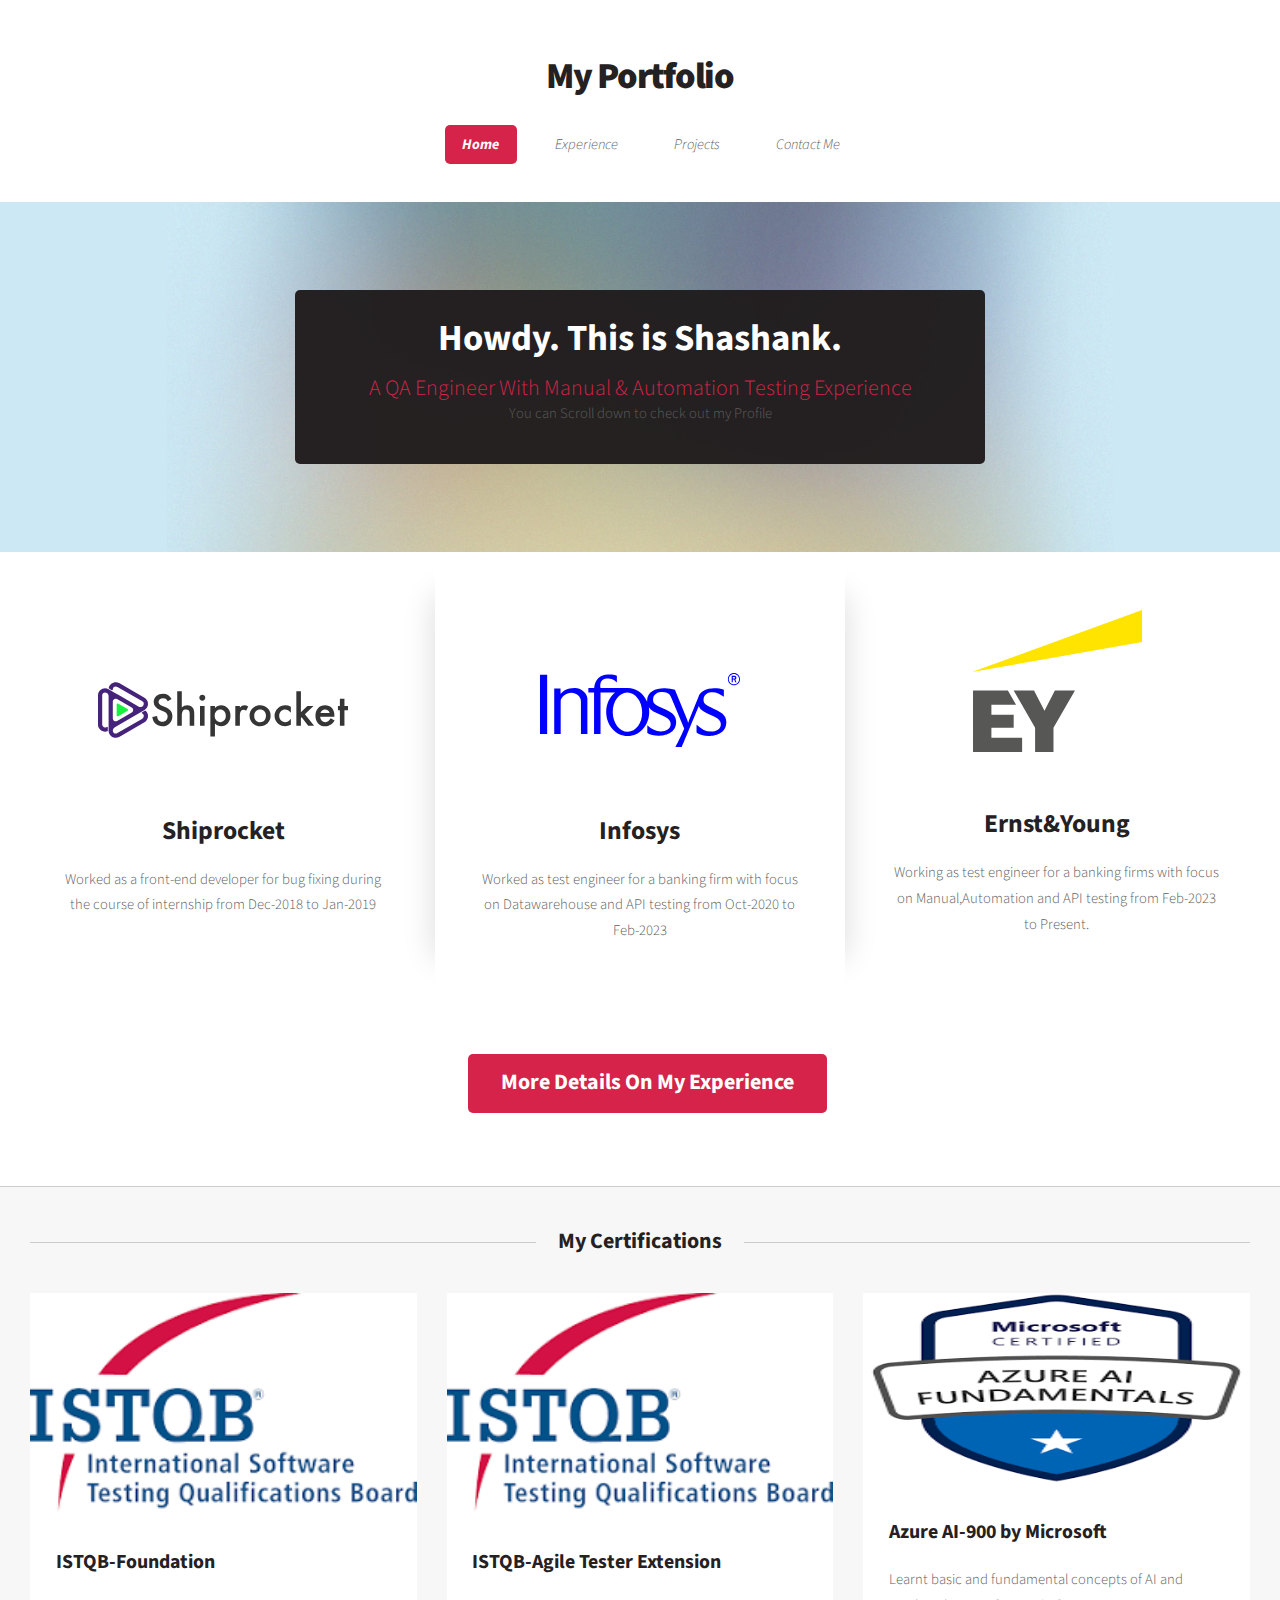
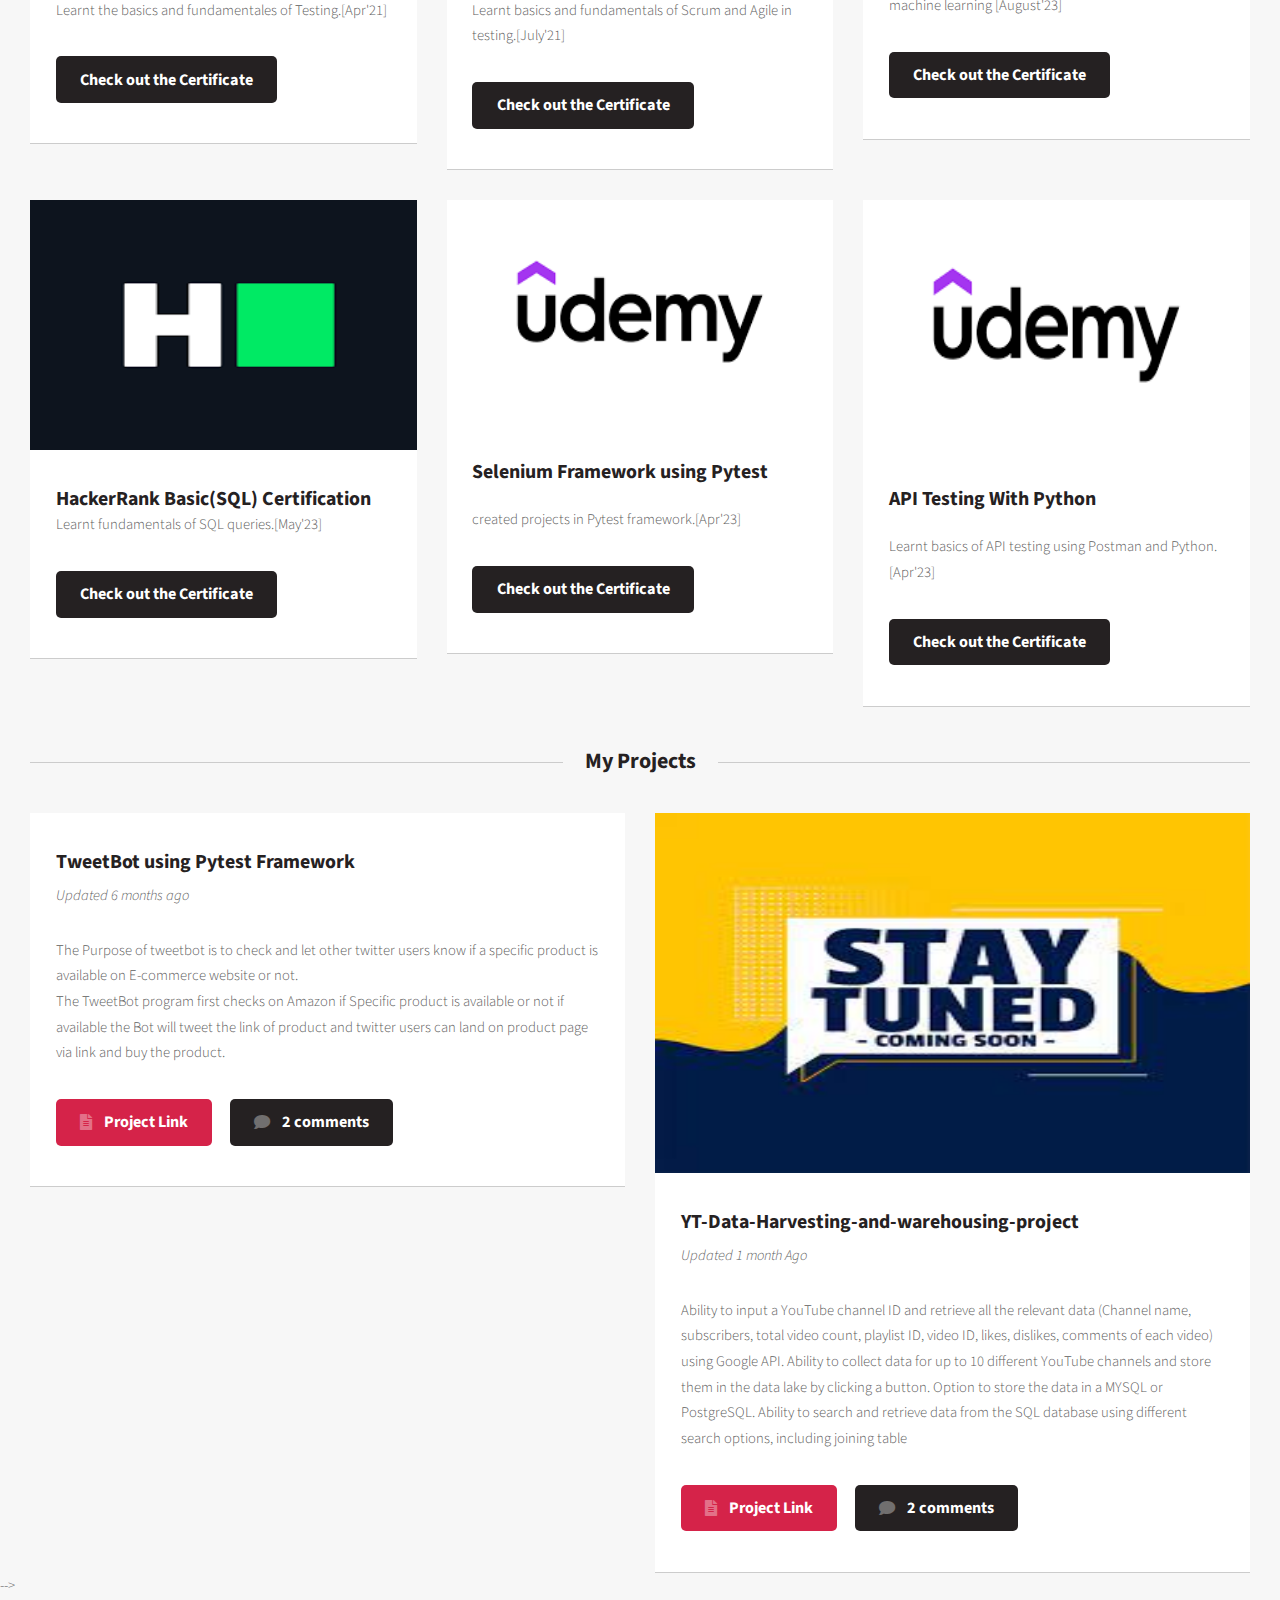
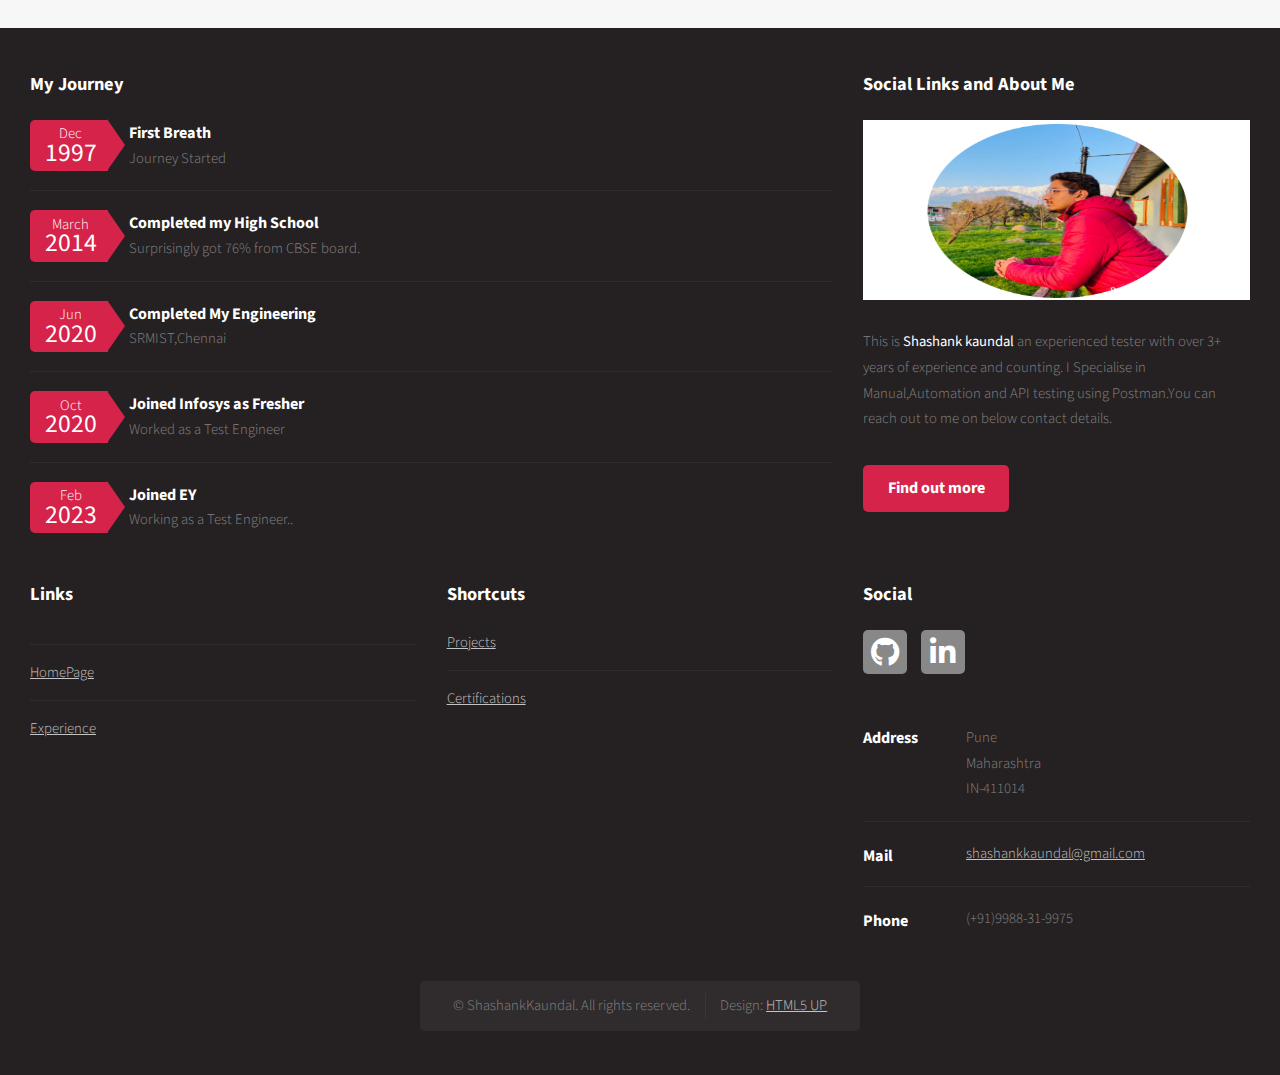
==== commit 52c5eaf4: "Update index.html" ====
--- a/index.html
+++ b/index.html
@@ -237,16 +237,16 @@
 											</div>
 											<div class="col-6 col-12-small">
 												<section class="box">
-													<a href="#" class="image featured"><img src="images/stu.jpeg" height="360" alt="" /></a>
-													<header>
-														<h3>Under Development</h3>
-														<p>In Progress</p>
-													</header>
-													<p>This Project is under development.</p>
-													<footer>
-														<ul class="actions">
-															<li><a href="https://www.youtube.com/watch?v=dQw4w9WgXcQ" class="button icon solid fa-file-alt">Project Link</a></li>
-															<li><a href="#" class="button alt icon solid fa-comment">33 comments</a></li>
+													<a href="" class="image featured"><img src="images/stu.jpeg" height="360" alt="" /></a>
+													<header>
+														<h3>YT-Data-Harvesting-and-warehousing-project</h3>
+														<p>Updated 1 month Ago</p>
+													</header>
+													<p>Ability to input a YouTube channel ID and retrieve all the relevant data (Channel name, subscribers, total video count, playlist ID, video ID, likes, dislikes, comments of each video) using Google API. Ability to collect data for up to 10 different YouTube channels and store them in the data lake by clicking a button. Option to store the data in a MYSQL or PostgreSQL. Ability to search and retrieve data from the SQL database using different search options, including joining table</p>
+													<footer>
+														<ul class="actions">
+															<li><a href="https://github.com/Shashankkaundal/YT-Data-Harvesting-and-warehousing-project" class="button icon solid fa-file-alt">Project Link</a></li>
+															<li><a href="#" class="button alt icon solid fa-comment">2 comments</a></li>
 														</ul>
 													</footer>
 												</section>
@@ -392,4 +392,4 @@
 			<script src="assets/js/main.js"></script>
 
 	</body>
-</html>+</html>
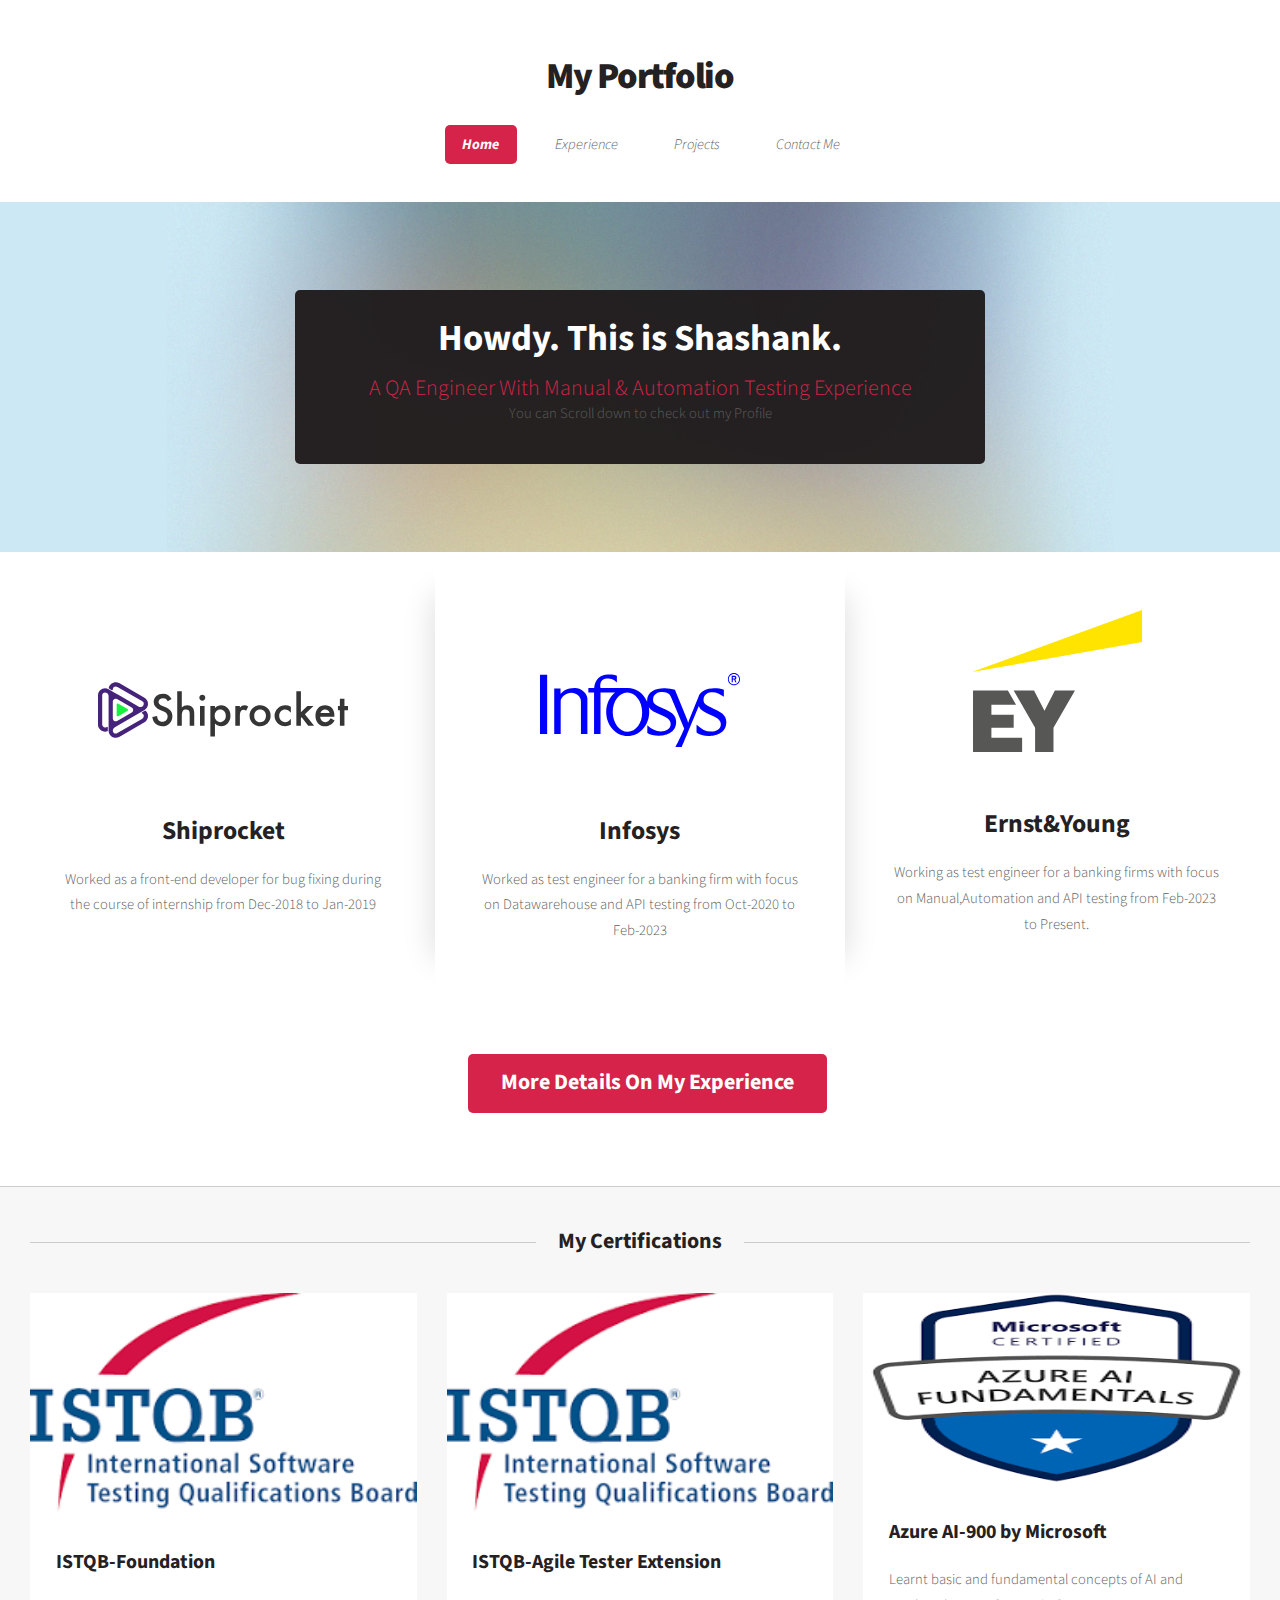
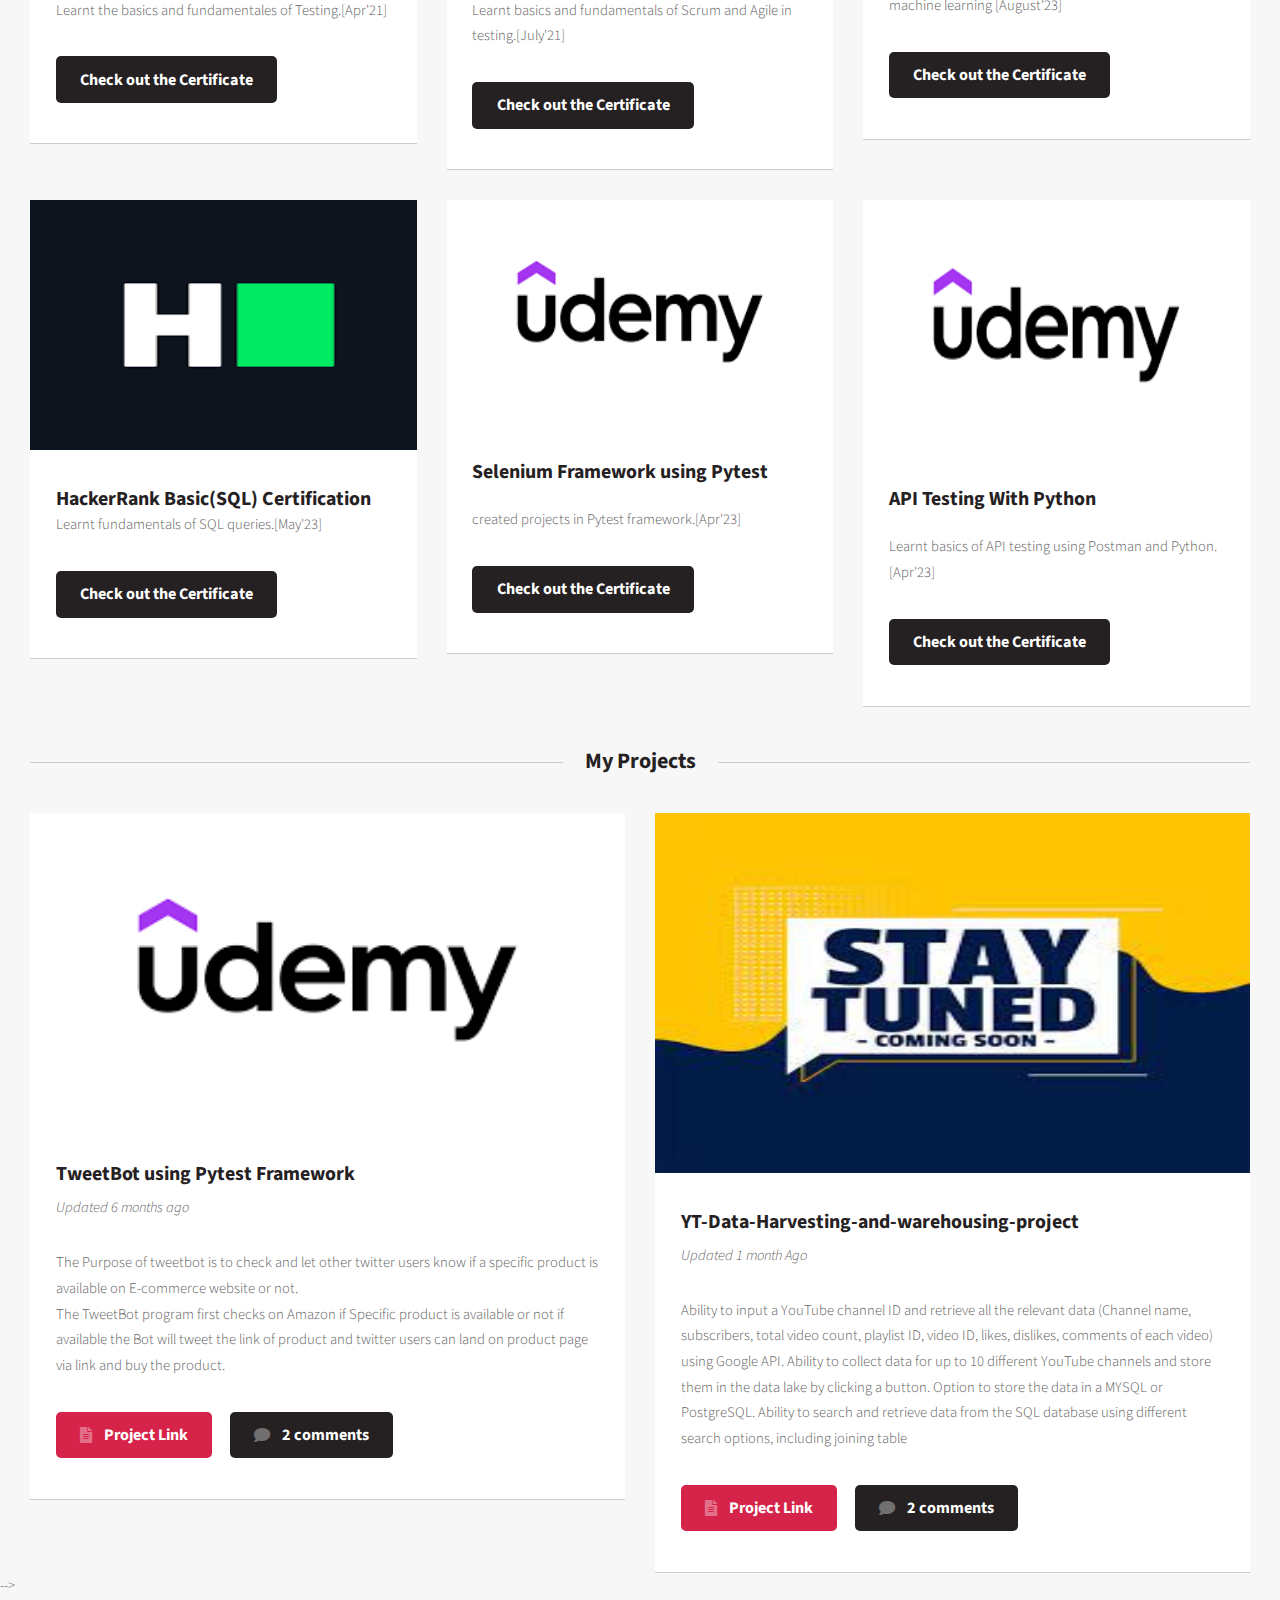
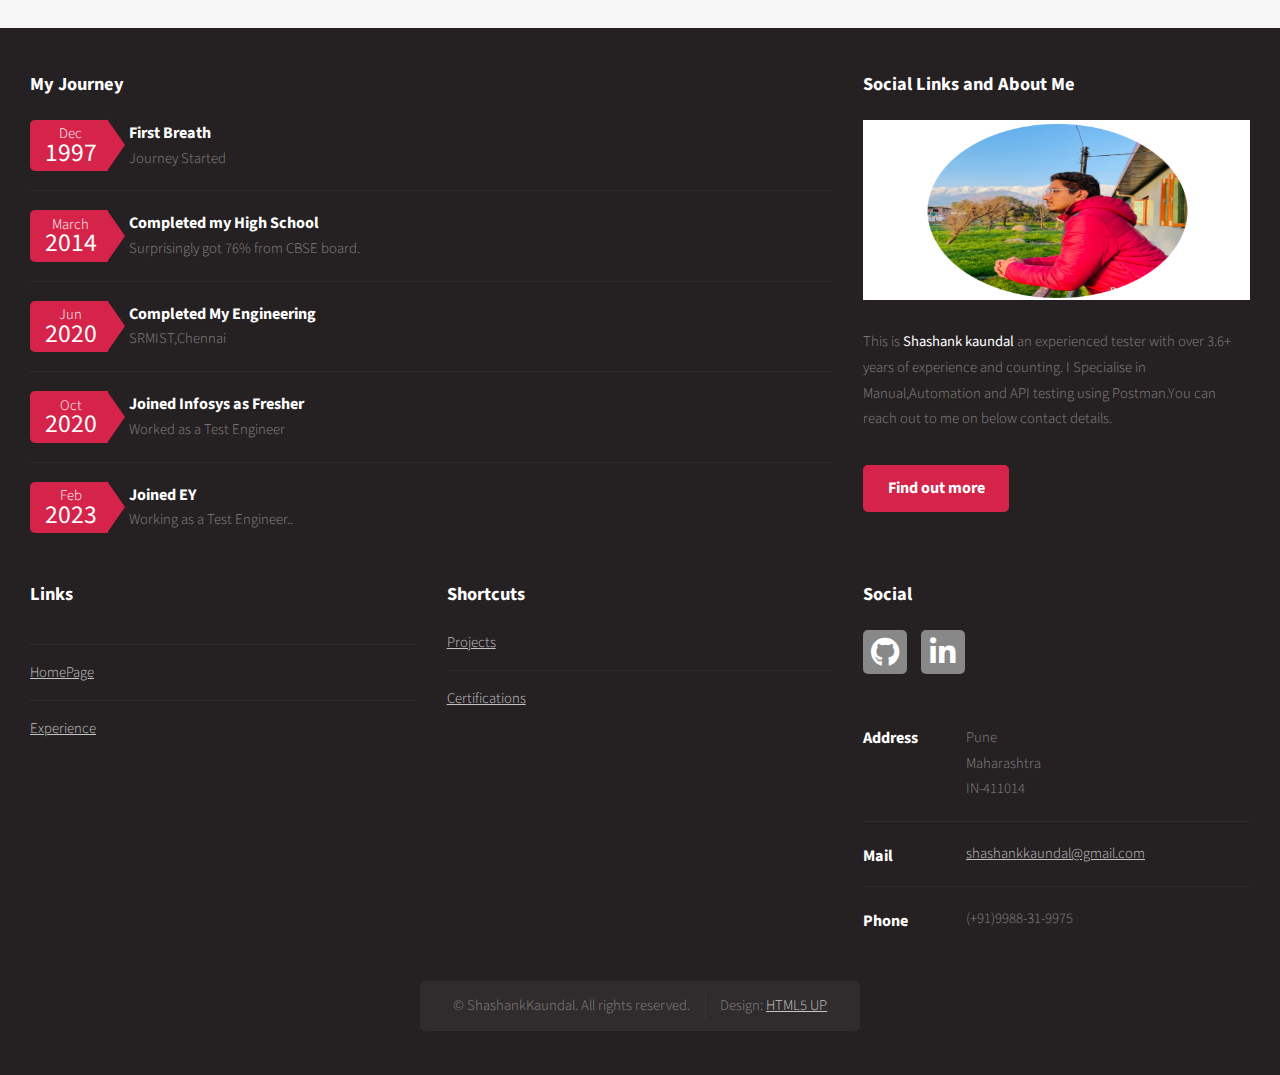
==== commit da78f419: "Some changes to skills" ====
--- a/index.html
+++ b/index.html
@@ -219,7 +219,7 @@
 										<div class="row">
 											<div class="col-6 col-12-small">
 												<section class="box">
-													<a href="#" class="image featured"><img src="images/proj.png" alt="" /></a>
+													<a href="#" class="image featured"><img src="images/udemy.png" alt="" /></a>
 													<header>
 														<h3>TweetBot using Pytest Framework</h3>
 														<p>Updated 6 months ago</p>
@@ -305,7 +305,7 @@
 									</header>
 									<a href="#" class="image featured"><img src="images/profpic.png" height="180"alt="" /></a>
 									<p>
-										This is <strong>Shashank kaundal</strong> an experienced tester with over 3+ years of experience and counting.
+										This is <strong>Shashank kaundal</strong> an experienced tester with over 3.6+ years of experience and counting.
 										I Specialise in Manual,Automation and API testing using Postman.You can reach out to me on below contact details.
 									</p>
 									<footer>
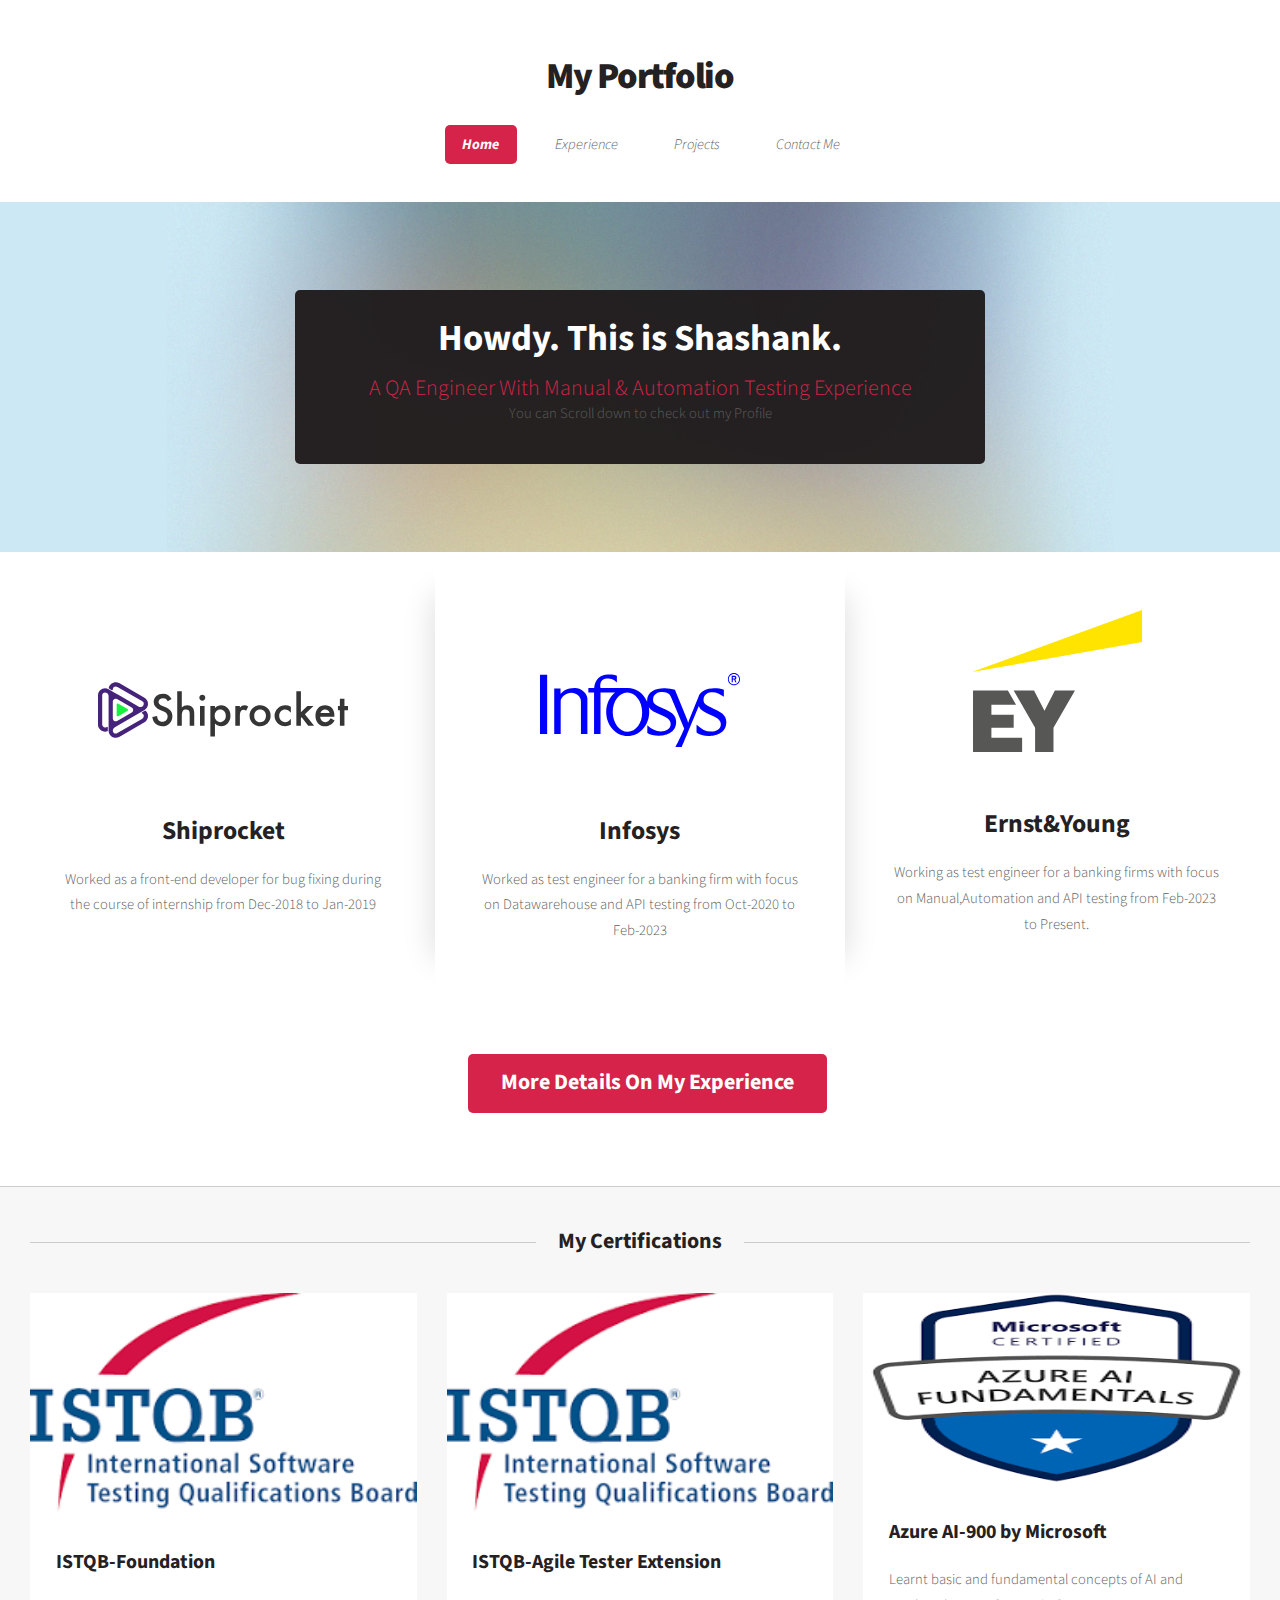
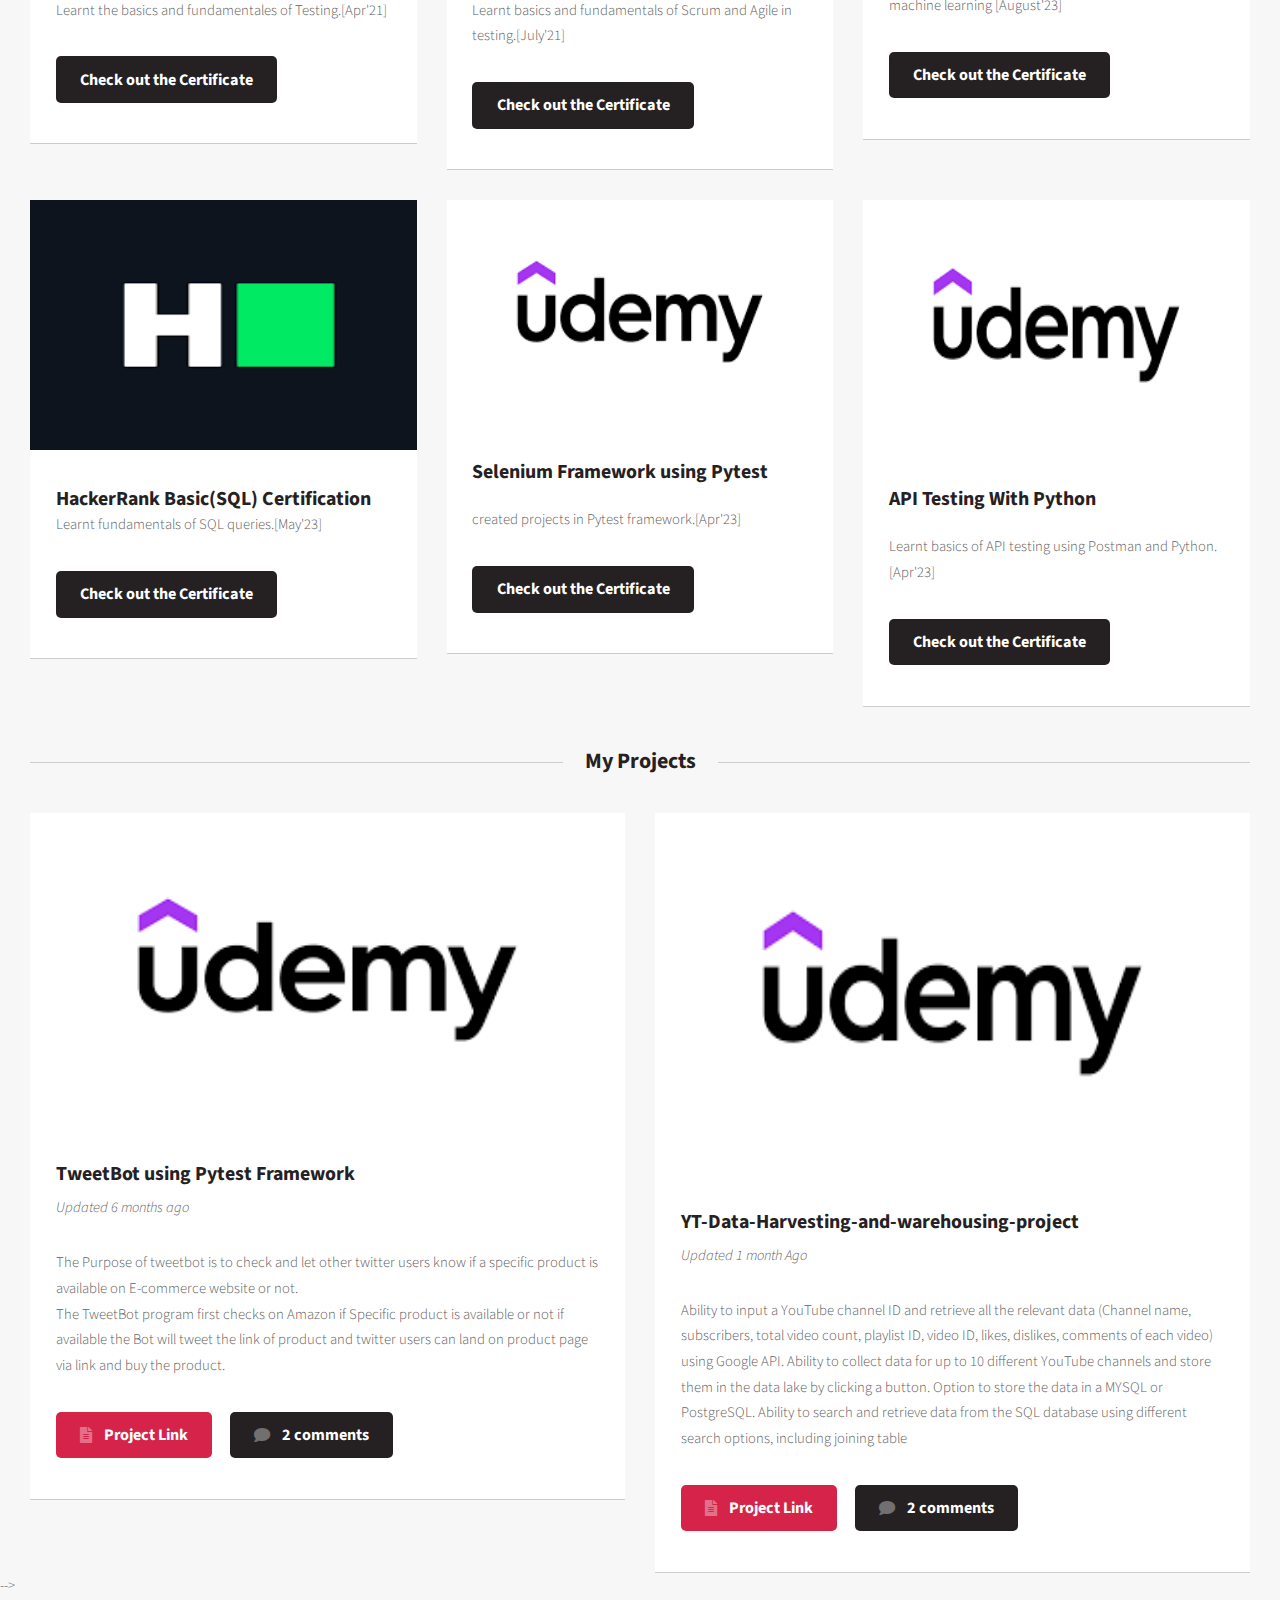
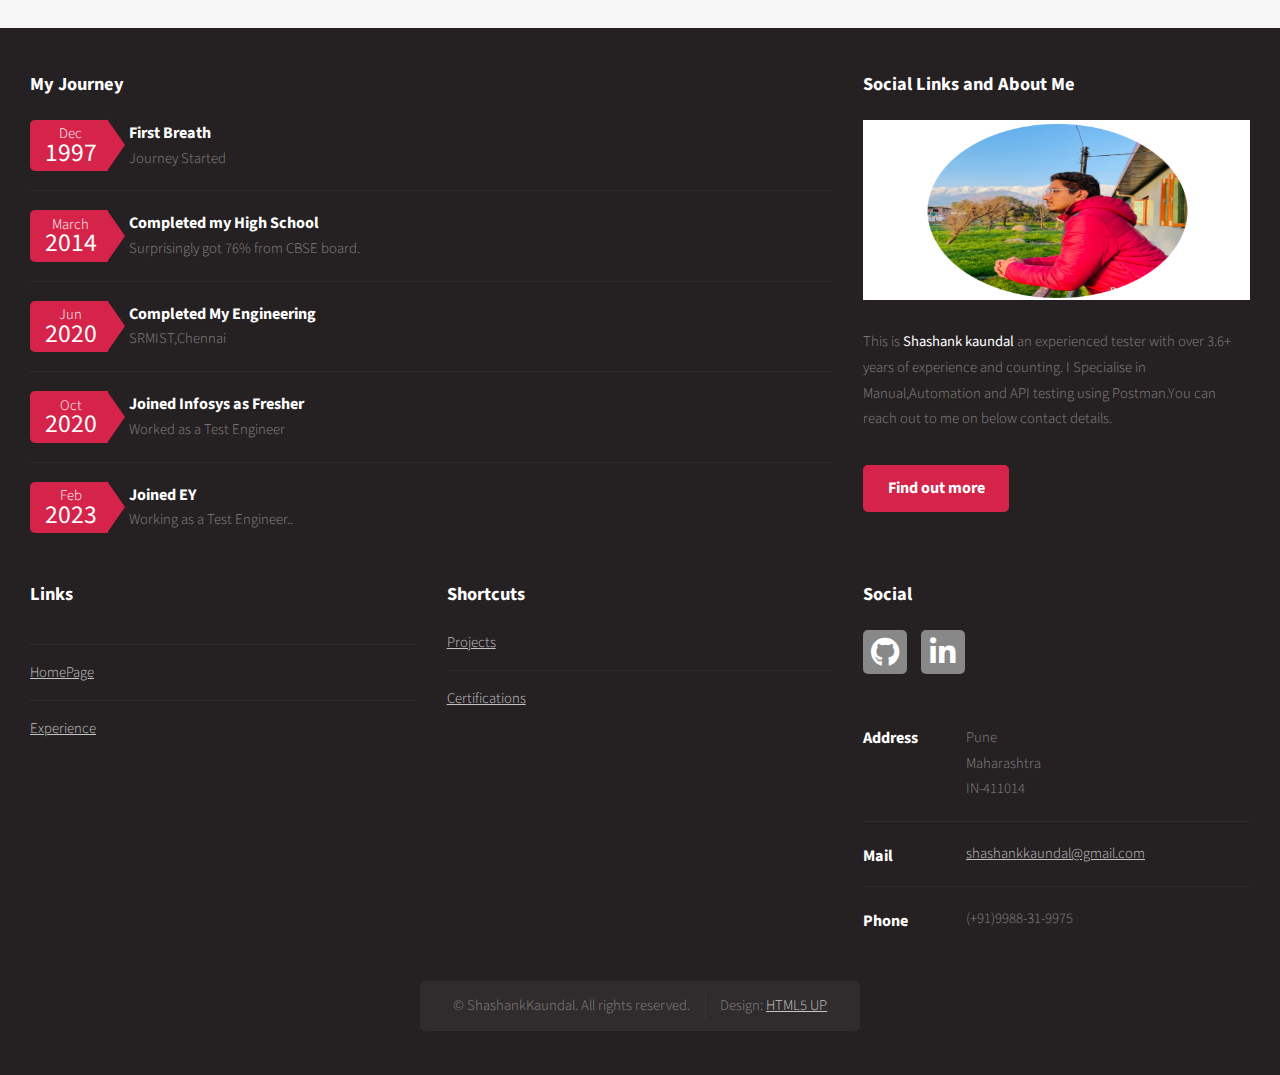
==== commit ba5cf5e2: "new hcnage" ====
--- a/index.html
+++ b/index.html
@@ -237,7 +237,7 @@
 											</div>
 											<div class="col-6 col-12-small">
 												<section class="box">
-													<a href="" class="image featured"><img src="images/stu.jpeg" height="360" alt="" /></a>
+													<a href="" class="image featured"><img src="images/udemy.png" height="360" alt="" /></a>
 													<header>
 														<h3>YT-Data-Harvesting-and-warehousing-project</h3>
 														<p>Updated 1 month Ago</p>
